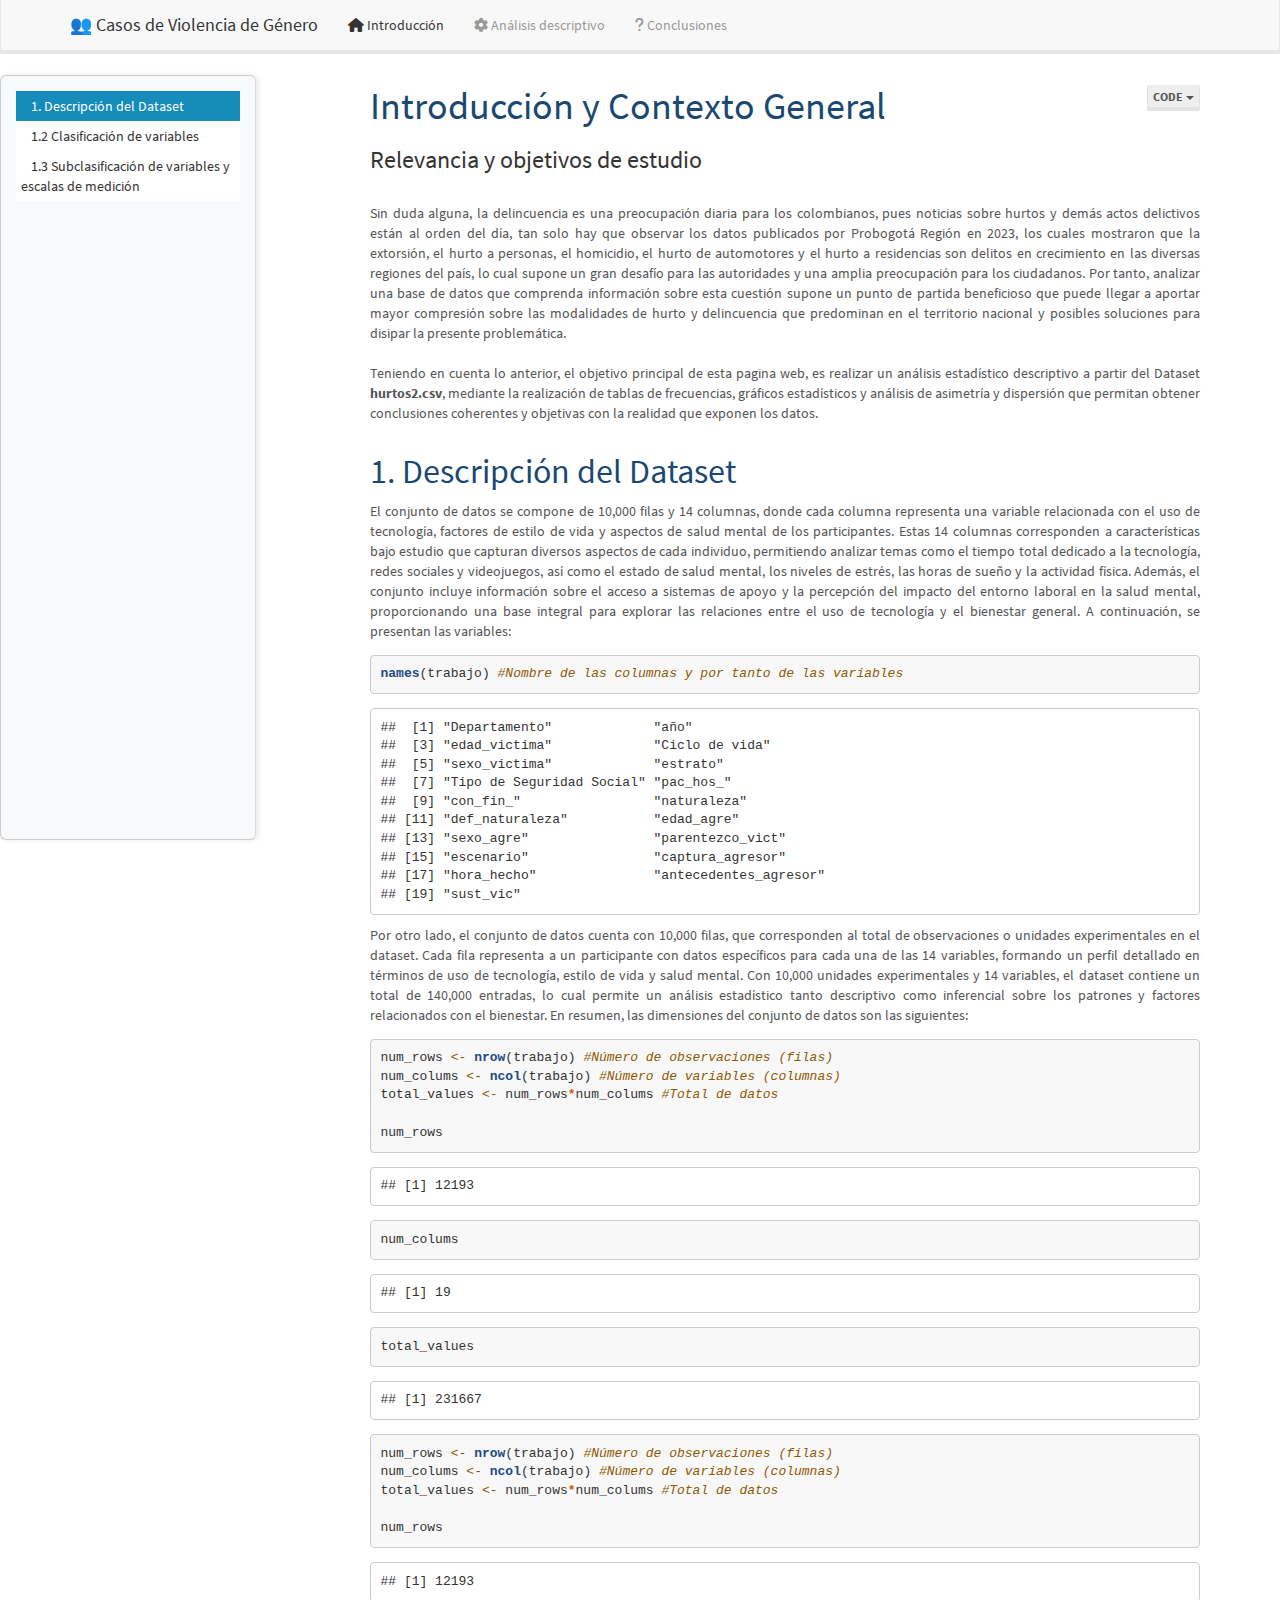
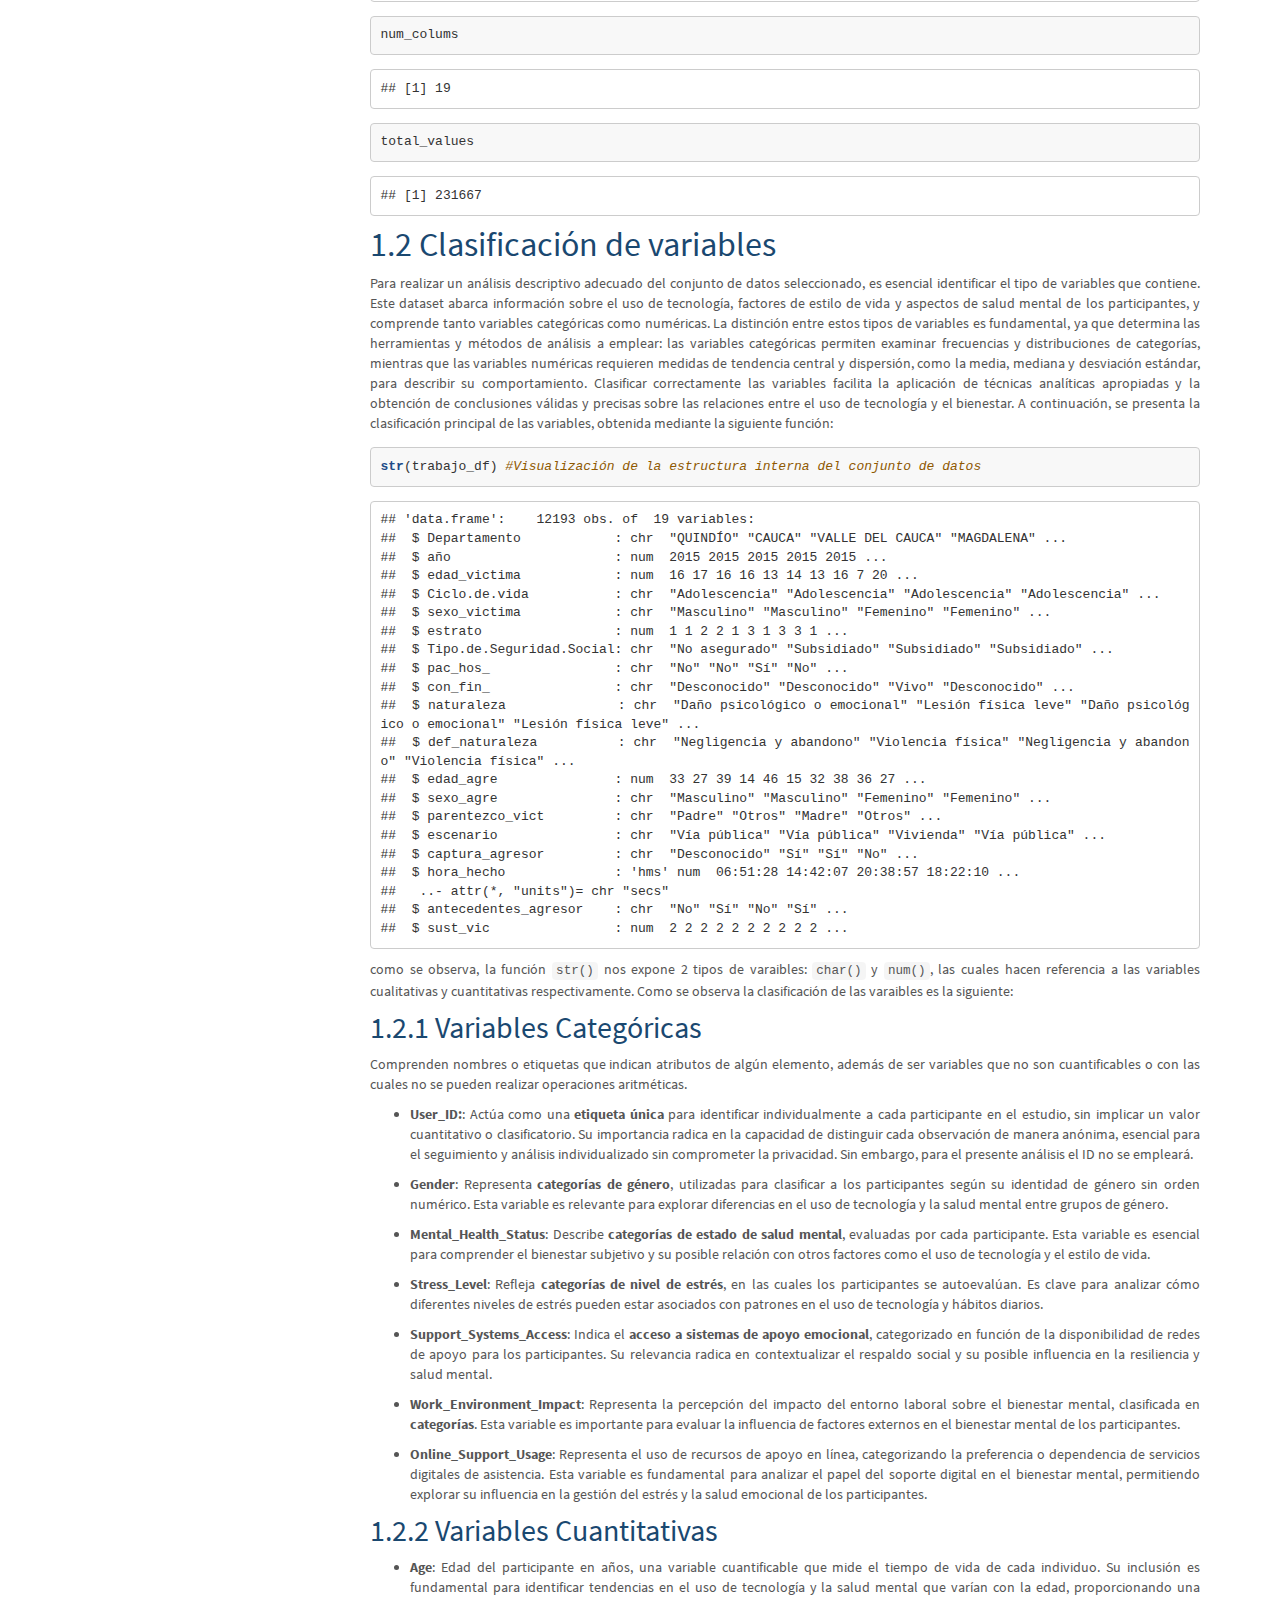
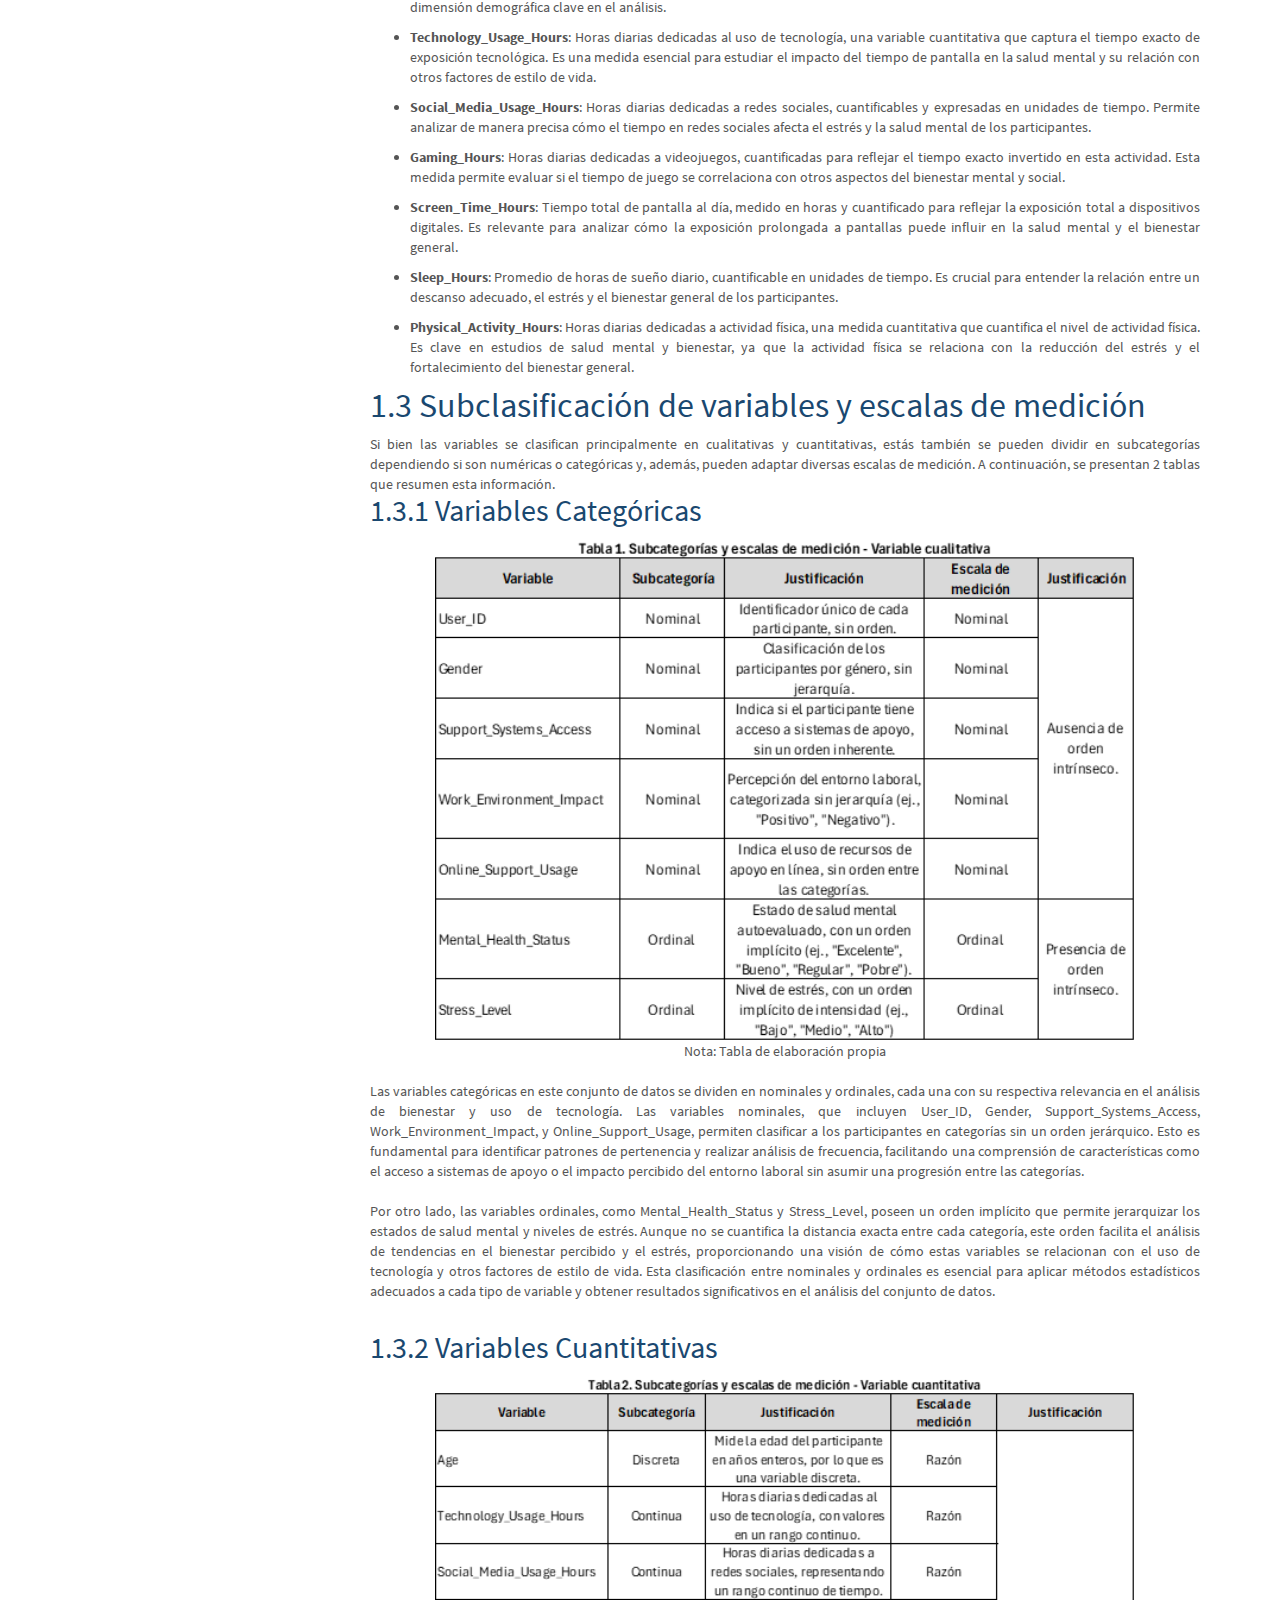
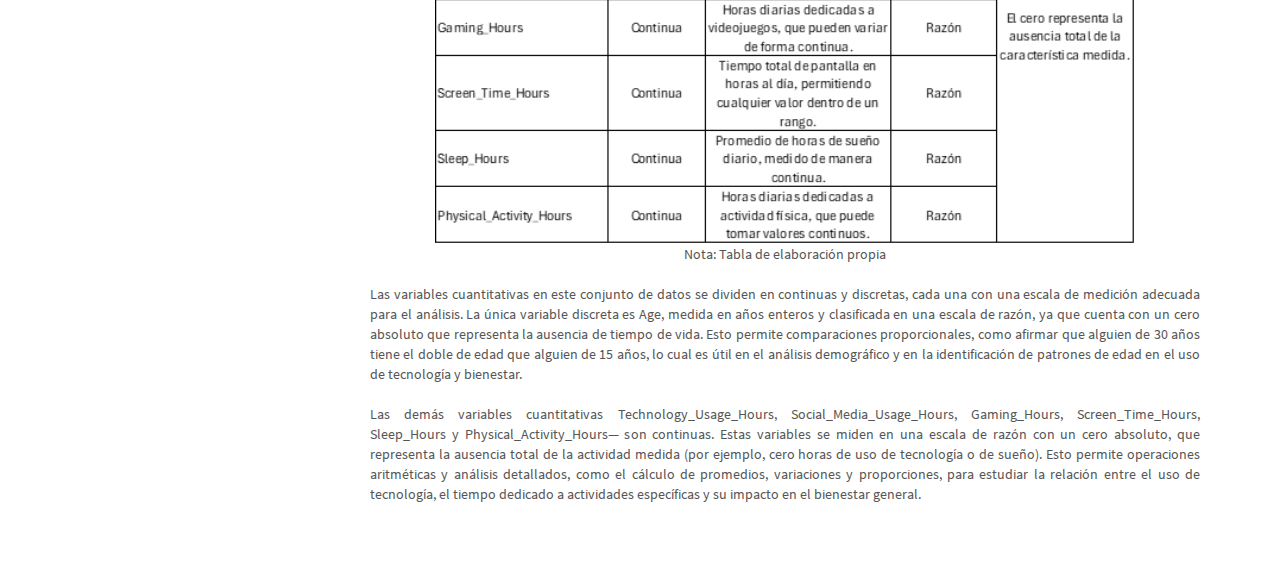
==== index.html @ 6017848c "Agrega el archivo site_libs" ====
<!DOCTYPE html>

<html>

<head>

<meta charset="utf-8" />
<meta name="generator" content="pandoc" />
<meta http-equiv="X-UA-Compatible" content="IE=EDGE" />




<title>Introducción y Contexto General</title>

<script src="site_libs/header-attrs-2.28/header-attrs.js"></script>
<script src="site_libs/jquery-3.6.0/jquery-3.6.0.min.js"></script>
<meta name="viewport" content="width=device-width, initial-scale=1" />
<link href="site_libs/bootstrap-3.3.5/css/lumen.min.css" rel="stylesheet" />
<script src="site_libs/bootstrap-3.3.5/js/bootstrap.min.js"></script>
<script src="site_libs/bootstrap-3.3.5/shim/html5shiv.min.js"></script>
<script src="site_libs/bootstrap-3.3.5/shim/respond.min.js"></script>
<style>h1 {font-size: 34px;}
       h1.title {font-size: 38px;}
       h2 {font-size: 30px;}
       h3 {font-size: 24px;}
       h4 {font-size: 18px;}
       h5 {font-size: 16px;}
       h6 {font-size: 12px;}
       code {color: inherit; background-color: rgba(0, 0, 0, 0.04);}
       pre:not([class]) { background-color: white }</style>
<script src="site_libs/jqueryui-1.13.2/jquery-ui.min.js"></script>
<link href="site_libs/tocify-1.9.1/jquery.tocify.css" rel="stylesheet" />
<script src="site_libs/tocify-1.9.1/jquery.tocify.js"></script>
<script src="site_libs/navigation-1.1/tabsets.js"></script>
<script src="site_libs/navigation-1.1/codefolding.js"></script>
<script src="site_libs/navigation-1.1/sourceembed.js"></script>
<link href="site_libs/font-awesome-6.4.2/css/all.min.css" rel="stylesheet" />
<link href="site_libs/font-awesome-6.4.2/css/v4-shims.min.css" rel="stylesheet" />

<style type="text/css">
  code{white-space: pre-wrap;}
  span.smallcaps{font-variant: small-caps;}
  span.underline{text-decoration: underline;}
  div.column{display: inline-block; vertical-align: top; width: 50%;}
  div.hanging-indent{margin-left: 1.5em; text-indent: -1.5em;}
  ul.task-list{list-style: none;}
    </style>



<style type="text/css">
  code {
    white-space: pre;
  }
  .sourceCode {
    overflow: visible;
  }
</style>
<style type="text/css" data-origin="pandoc">
pre > code.sourceCode { white-space: pre; position: relative; }
pre > code.sourceCode > span { line-height: 1.25; }
pre > code.sourceCode > span:empty { height: 1.2em; }
.sourceCode { overflow: visible; }
code.sourceCode > span { color: inherit; text-decoration: inherit; }
div.sourceCode { margin: 1em 0; }
pre.sourceCode { margin: 0; }
@media screen {
div.sourceCode { overflow: auto; }
}
@media print {
pre > code.sourceCode { white-space: pre-wrap; }
pre > code.sourceCode > span { text-indent: -5em; padding-left: 5em; }
}
pre.numberSource code
  { counter-reset: source-line 0; }
pre.numberSource code > span
  { position: relative; left: -4em; counter-increment: source-line; }
pre.numberSource code > span > a:first-child::before
  { content: counter(source-line);
    position: relative; left: -1em; text-align: right; vertical-align: baseline;
    border: none; display: inline-block;
    -webkit-touch-callout: none; -webkit-user-select: none;
    -khtml-user-select: none; -moz-user-select: none;
    -ms-user-select: none; user-select: none;
    padding: 0 4px; width: 4em;
    color: #aaaaaa;
  }
pre.numberSource { margin-left: 3em; border-left: 1px solid #aaaaaa;  padding-left: 4px; }
div.sourceCode
  {  background-color: #f8f8f8; }
@media screen {
pre > code.sourceCode > span > a:first-child::before { text-decoration: underline; }
}
code span.al { color: #ef2929; } /* Alert */
code span.an { color: #8f5902; font-weight: bold; font-style: italic; } /* Annotation */
code span.at { color: #204a87; } /* Attribute */
code span.bn { color: #0000cf; } /* BaseN */
code span.cf { color: #204a87; font-weight: bold; } /* ControlFlow */
code span.ch { color: #4e9a06; } /* Char */
code span.cn { color: #8f5902; } /* Constant */
code span.co { color: #8f5902; font-style: italic; } /* Comment */
code span.cv { color: #8f5902; font-weight: bold; font-style: italic; } /* CommentVar */
code span.do { color: #8f5902; font-weight: bold; font-style: italic; } /* Documentation */
code span.dt { color: #204a87; } /* DataType */
code span.dv { color: #0000cf; } /* DecVal */
code span.er { color: #a40000; font-weight: bold; } /* Error */
code span.ex { } /* Extension */
code span.fl { color: #0000cf; } /* Float */
code span.fu { color: #204a87; font-weight: bold; } /* Function */
code span.im { } /* Import */
code span.in { color: #8f5902; font-weight: bold; font-style: italic; } /* Information */
code span.kw { color: #204a87; font-weight: bold; } /* Keyword */
code span.op { color: #ce5c00; font-weight: bold; } /* Operator */
code span.ot { color: #8f5902; } /* Other */
code span.pp { color: #8f5902; font-style: italic; } /* Preprocessor */
code span.sc { color: #ce5c00; font-weight: bold; } /* SpecialChar */
code span.ss { color: #4e9a06; } /* SpecialString */
code span.st { color: #4e9a06; } /* String */
code span.va { color: #000000; } /* Variable */
code span.vs { color: #4e9a06; } /* VerbatimString */
code span.wa { color: #8f5902; font-weight: bold; font-style: italic; } /* Warning */

</style>
<script>
// apply pandoc div.sourceCode style to pre.sourceCode instead
(function() {
  var sheets = document.styleSheets;
  for (var i = 0; i < sheets.length; i++) {
    if (sheets[i].ownerNode.dataset["origin"] !== "pandoc") continue;
    try { var rules = sheets[i].cssRules; } catch (e) { continue; }
    var j = 0;
    while (j < rules.length) {
      var rule = rules[j];
      // check if there is a div.sourceCode rule
      if (rule.type !== rule.STYLE_RULE || rule.selectorText !== "div.sourceCode") {
        j++;
        continue;
      }
      var style = rule.style.cssText;
      // check if color or background-color is set
      if (rule.style.color === '' && rule.style.backgroundColor === '') {
        j++;
        continue;
      }
      // replace div.sourceCode by a pre.sourceCode rule
      sheets[i].deleteRule(j);
      sheets[i].insertRule('pre.sourceCode{' + style + '}', j);
    }
  }
})();
</script>


<style type="text/css">
#rmd-source-code {
  display: none;
}
</style>


<link rel="stylesheet" href="styles.css" type="text/css" />



<style type = "text/css">
.main-container {
  max-width: 940px;
  margin-left: auto;
  margin-right: auto;
}
img {
  max-width:100%;
}
.tabbed-pane {
  padding-top: 12px;
}
.html-widget {
  margin-bottom: 20px;
}
button.code-folding-btn:focus {
  outline: none;
}
summary {
  display: list-item;
}
details > summary > p:only-child {
  display: inline;
}
pre code {
  padding: 0;
}
</style>


<style type="text/css">
.dropdown-submenu {
  position: relative;
}
.dropdown-submenu>.dropdown-menu {
  top: 0;
  left: 100%;
  margin-top: -6px;
  margin-left: -1px;
  border-radius: 0 6px 6px 6px;
}
.dropdown-submenu:hover>.dropdown-menu {
  display: block;
}
.dropdown-submenu>a:after {
  display: block;
  content: " ";
  float: right;
  width: 0;
  height: 0;
  border-color: transparent;
  border-style: solid;
  border-width: 5px 0 5px 5px;
  border-left-color: #cccccc;
  margin-top: 5px;
  margin-right: -10px;
}
.dropdown-submenu:hover>a:after {
  border-left-color: #adb5bd;
}
.dropdown-submenu.pull-left {
  float: none;
}
.dropdown-submenu.pull-left>.dropdown-menu {
  left: -100%;
  margin-left: 10px;
  border-radius: 6px 0 6px 6px;
}
</style>

<script type="text/javascript">
// manage active state of menu based on current page
$(document).ready(function () {
  // active menu anchor
  href = window.location.pathname
  href = href.substr(href.lastIndexOf('/') + 1)
  if (href === "")
    href = "index.html";
  var menuAnchor = $('a[href="' + href + '"]');

  // mark the anchor link active (and if it's in a dropdown, also mark that active)
  var dropdown = menuAnchor.closest('li.dropdown');
  if (window.bootstrap) { // Bootstrap 4+
    menuAnchor.addClass('active');
    dropdown.find('> .dropdown-toggle').addClass('active');
  } else { // Bootstrap 3
    menuAnchor.parent().addClass('active');
    dropdown.addClass('active');
  }

  // Navbar adjustments
  var navHeight = $(".navbar").first().height() + 15;
  var style = document.createElement('style');
  var pt = "padding-top: " + navHeight + "px; ";
  var mt = "margin-top: -" + navHeight + "px; ";
  var css = "";
  // offset scroll position for anchor links (for fixed navbar)
  for (var i = 1; i <= 6; i++) {
    css += ".section h" + i + "{ " + pt + mt + "}\n";
  }
  style.innerHTML = "body {" + pt + "padding-bottom: 40px; }\n" + css;
  document.head.appendChild(style);
});
</script>

<!-- tabsets -->

<style type="text/css">
.tabset-dropdown > .nav-tabs {
  display: inline-table;
  max-height: 500px;
  min-height: 44px;
  overflow-y: auto;
  border: 1px solid #ddd;
  border-radius: 4px;
}

.tabset-dropdown > .nav-tabs > li.active:before, .tabset-dropdown > .nav-tabs.nav-tabs-open:before {
  content: "\e259";
  font-family: 'Glyphicons Halflings';
  display: inline-block;
  padding: 10px;
  border-right: 1px solid #ddd;
}

.tabset-dropdown > .nav-tabs.nav-tabs-open > li.active:before {
  content: "\e258";
  font-family: 'Glyphicons Halflings';
  border: none;
}

.tabset-dropdown > .nav-tabs > li.active {
  display: block;
}

.tabset-dropdown > .nav-tabs > li > a,
.tabset-dropdown > .nav-tabs > li > a:focus,
.tabset-dropdown > .nav-tabs > li > a:hover {
  border: none;
  display: inline-block;
  border-radius: 4px;
  background-color: transparent;
}

.tabset-dropdown > .nav-tabs.nav-tabs-open > li {
  display: block;
  float: none;
}

.tabset-dropdown > .nav-tabs > li {
  display: none;
}
</style>

<!-- code folding -->
<style type="text/css">
.code-folding-btn { margin-bottom: 4px; }
</style>



<style type="text/css">

#TOC {
  margin: 25px 0px 20px 0px;
}
@media (max-width: 768px) {
#TOC {
  position: relative;
  width: 100%;
}
}

@media print {
.toc-content {
  /* see https://github.com/w3c/csswg-drafts/issues/4434 */
  float: right;
}
}

.toc-content {
  padding-left: 30px;
  padding-right: 40px;
}

div.main-container {
  max-width: 1200px;
}

div.tocify {
  width: 20%;
  max-width: 260px;
  max-height: 85%;
}

@media (min-width: 768px) and (max-width: 991px) {
  div.tocify {
    width: 25%;
  }
}

@media (max-width: 767px) {
  div.tocify {
    width: 100%;
    max-width: none;
  }
}

.tocify ul, .tocify li {
  line-height: 20px;
}

.tocify-subheader .tocify-item {
  font-size: 0.90em;
}

.tocify .list-group-item {
  border-radius: 0px;
}


</style>



</head>

<body>


<div class="container-fluid main-container">


<!-- setup 3col/9col grid for toc_float and main content  -->
<div class="row">
<div class="col-xs-12 col-sm-4 col-md-3">
<div id="TOC" class="tocify">
</div>
</div>

<div class="toc-content col-xs-12 col-sm-8 col-md-9">




<div class="navbar navbar-default  navbar-fixed-top" role="navigation">
  <div class="container">
    <div class="navbar-header">
      <button type="button" class="navbar-toggle collapsed" data-toggle="collapse" data-bs-toggle="collapse" data-target="#navbar" data-bs-target="#navbar">
        <span class="icon-bar"></span>
        <span class="icon-bar"></span>
        <span class="icon-bar"></span>
      </button>
      <a class="navbar-brand" href="index.html">👥 Casos de Violencia de Género</a>
    </div>
    <div id="navbar" class="navbar-collapse collapse">
      <ul class="nav navbar-nav">
        <li>
  <a href="index.html">
    <span class="fa fa-home"></span>
     
    Introducción
  </a>
</li>
<li>
  <a href="about.html">
    <span class="fa fa-gear"></span>
     
    Análisis descriptivo
  </a>
</li>
<li>
  <a href="conclusiones.html">
    <span class="fa fa-question"></span>
     
    Conclusiones
  </a>
</li>
      </ul>
      <ul class="nav navbar-nav navbar-right">
        
      </ul>
    </div><!--/.nav-collapse -->
  </div><!--/.container -->
</div><!--/.navbar -->

<div id="header">

<div class="btn-group pull-right float-right">
<button type="button" class="btn btn-default btn-xs btn-secondary btn-sm dropdown-toggle" data-toggle="dropdown" data-bs-toggle="dropdown" aria-haspopup="true" aria-expanded="false"><span>Code</span> <span class="caret"></span></button>
<ul class="dropdown-menu dropdown-menu-right" style="min-width: 50px;">
<li><a id="rmd-download-source" href="#">Download Rmd</a></li>
</ul>
</div>



<h1 class="title toc-ignore">Introducción y Contexto General</h1>
<h3 class="subtitle">Relevancia y objetivos de estudio</h3>

</div>


<br>
<div style="text-align: justify">
Sin duda alguna, la delincuencia es una preocupación diaria para los
colombianos, pues noticias sobre hurtos y demás actos delictivos están
al orden del día, tan solo hay que observar los datos publicados por
Probogotá Región en 2023, los cuales mostraron que la extorsión, el
hurto a personas, el homicidio, el hurto de automotores y el hurto a
residencias son delitos en crecimiento en las diversas regiones del
país, lo cual supone un gran desafío para las autoridades y una amplia
preocupación para los ciudadanos. Por tanto, analizar una base de datos
que comprenda información sobre esta cuestión supone un punto de partida
beneficioso que puede llegar a aportar mayor compresión sobre las
modalidades de hurto y delincuencia que predominan en el territorio
nacional y posibles soluciones para disipar la presente problemática.
<div/>
<br>
<div style="text-align: justify">
Teniendo en cuenta lo anterior, el objetivo principal de esta pagina
web, es realizar un análisis estadístico descriptivo a partir del
Dataset <strong>hurtos2.csv</strong>, mediante la realización de tablas
de frecuencias, gráficos estadísticos y análisis de asimetría y
dispersión que permitan obtener conclusiones coherentes y objetivas con
la realidad que exponen los datos.
<div/>
<p><br></p>
<style type="text/css">
.column {display:flex;}
h1{color:rgb(26, 72, 112)}
h2{color:rgb(26, 72, 112)}
</style>
<div id="descripción-del-dataset" class="section level1">
<h1>1. Descripción del Dataset</h1>
<p>El conjunto de datos se compone de 10,000 filas y 14 columnas, donde
cada columna representa una variable relacionada con el uso de
tecnología, factores de estilo de vida y aspectos de salud mental de los
participantes. Estas 14 columnas corresponden a características bajo
estudio que capturan diversos aspectos de cada individuo, permitiendo
analizar temas como el tiempo total dedicado a la tecnología, redes
sociales y videojuegos, así como el estado de salud mental, los niveles
de estrés, las horas de sueño y la actividad física. Además, el conjunto
incluye información sobre el acceso a sistemas de apoyo y la percepción
del impacto del entorno laboral en la salud mental, proporcionando una
base integral para explorar las relaciones entre el uso de tecnología y
el bienestar general. A continuación, se presentan las variables:</p>
<div class="sourceCode" id="cb1"><pre class="sourceCode r"><code class="sourceCode r"><span id="cb1-1"><a href="#cb1-1" tabindex="-1"></a><span class="fu">names</span>(trabajo) <span class="co">#Nombre de las columnas y por tanto de las variables</span></span></code></pre></div>
<pre><code>##  [1] &quot;Departamento&quot;             &quot;año&quot;                     
##  [3] &quot;edad_victima&quot;             &quot;Ciclo de vida&quot;           
##  [5] &quot;sexo_victima&quot;             &quot;estrato&quot;                 
##  [7] &quot;Tipo de Seguridad Social&quot; &quot;pac_hos_&quot;                
##  [9] &quot;con_fin_&quot;                 &quot;naturaleza&quot;              
## [11] &quot;def_naturaleza&quot;           &quot;edad_agre&quot;               
## [13] &quot;sexo_agre&quot;                &quot;parentezco_vict&quot;         
## [15] &quot;escenario&quot;                &quot;captura_agresor&quot;         
## [17] &quot;hora_hecho&quot;               &quot;antecedentes_agresor&quot;    
## [19] &quot;sust_vic&quot;</code></pre>
<p>Por otro lado, el conjunto de datos cuenta con 10,000 filas, que
corresponden al total de observaciones o unidades experimentales en el
dataset. Cada fila representa a un participante con datos específicos
para cada una de las 14 variables, formando un perfil detallado en
términos de uso de tecnología, estilo de vida y salud mental. Con 10,000
unidades experimentales y 14 variables, el dataset contiene un total de
140,000 entradas, lo cual permite un análisis estadístico tanto
descriptivo como inferencial sobre los patrones y factores relacionados
con el bienestar. En resumen, las dimensiones del conjunto de datos son
las siguientes:</p>
<div class="sourceCode" id="cb3"><pre class="sourceCode r"><code class="sourceCode r"><span id="cb3-1"><a href="#cb3-1" tabindex="-1"></a>num_rows <span class="ot">&lt;-</span> <span class="fu">nrow</span>(trabajo) <span class="co">#Número de observaciones (filas)</span></span>
<span id="cb3-2"><a href="#cb3-2" tabindex="-1"></a>num_colums <span class="ot">&lt;-</span> <span class="fu">ncol</span>(trabajo) <span class="co">#Número de variables (columnas)</span></span>
<span id="cb3-3"><a href="#cb3-3" tabindex="-1"></a>total_values <span class="ot">&lt;-</span> num_rows<span class="sc">*</span>num_colums <span class="co">#Total de datos </span></span>
<span id="cb3-4"><a href="#cb3-4" tabindex="-1"></a></span>
<span id="cb3-5"><a href="#cb3-5" tabindex="-1"></a>num_rows</span></code></pre></div>
<pre><code>## [1] 12193</code></pre>
<div class="sourceCode" id="cb5"><pre class="sourceCode r"><code class="sourceCode r"><span id="cb5-1"><a href="#cb5-1" tabindex="-1"></a>num_colums</span></code></pre></div>
<pre><code>## [1] 19</code></pre>
<div class="sourceCode" id="cb7"><pre class="sourceCode r"><code class="sourceCode r"><span id="cb7-1"><a href="#cb7-1" tabindex="-1"></a>total_values</span></code></pre></div>
<pre><code>## [1] 231667</code></pre>
<div class="sourceCode" id="cb9"><pre class="sourceCode r"><code class="sourceCode r"><span id="cb9-1"><a href="#cb9-1" tabindex="-1"></a>num_rows <span class="ot">&lt;-</span> <span class="fu">nrow</span>(trabajo) <span class="co">#Número de observaciones (filas)</span></span>
<span id="cb9-2"><a href="#cb9-2" tabindex="-1"></a>num_colums <span class="ot">&lt;-</span> <span class="fu">ncol</span>(trabajo) <span class="co">#Número de variables (columnas)</span></span>
<span id="cb9-3"><a href="#cb9-3" tabindex="-1"></a>total_values <span class="ot">&lt;-</span> num_rows<span class="sc">*</span>num_colums <span class="co">#Total de datos </span></span>
<span id="cb9-4"><a href="#cb9-4" tabindex="-1"></a></span>
<span id="cb9-5"><a href="#cb9-5" tabindex="-1"></a>num_rows</span></code></pre></div>
<pre><code>## [1] 12193</code></pre>
<div class="sourceCode" id="cb11"><pre class="sourceCode r"><code class="sourceCode r"><span id="cb11-1"><a href="#cb11-1" tabindex="-1"></a>num_colums</span></code></pre></div>
<pre><code>## [1] 19</code></pre>
<div class="sourceCode" id="cb13"><pre class="sourceCode r"><code class="sourceCode r"><span id="cb13-1"><a href="#cb13-1" tabindex="-1"></a>total_values</span></code></pre></div>
<pre><code>## [1] 231667</code></pre>
</div>
<div id="clasificación-de-variables" class="section level1">
<h1>1.2 Clasificación de variables</h1>
<p>Para realizar un análisis descriptivo adecuado del conjunto de datos
seleccionado, es esencial identificar el tipo de variables que contiene.
Este dataset abarca información sobre el uso de tecnología, factores de
estilo de vida y aspectos de salud mental de los participantes, y
comprende tanto variables categóricas como numéricas. La distinción
entre estos tipos de variables es fundamental, ya que determina las
herramientas y métodos de análisis a emplear: las variables categóricas
permiten examinar frecuencias y distribuciones de categorías, mientras
que las variables numéricas requieren medidas de tendencia central y
dispersión, como la media, mediana y desviación estándar, para describir
su comportamiento. Clasificar correctamente las variables facilita la
aplicación de técnicas analíticas apropiadas y la obtención de
conclusiones válidas y precisas sobre las relaciones entre el uso de
tecnología y el bienestar. A continuación, se presenta la clasificación
principal de las variables, obtenida mediante la siguiente función:</p>
<div class="sourceCode" id="cb15"><pre class="sourceCode r"><code class="sourceCode r"><span id="cb15-1"><a href="#cb15-1" tabindex="-1"></a><span class="fu">str</span>(trabajo_df) <span class="co">#Visualización de la estructura interna del conjunto de datos</span></span></code></pre></div>
<pre><code>## &#39;data.frame&#39;:    12193 obs. of  19 variables:
##  $ Departamento            : chr  &quot;QUINDÍO&quot; &quot;CAUCA&quot; &quot;VALLE DEL CAUCA&quot; &quot;MAGDALENA&quot; ...
##  $ año                     : num  2015 2015 2015 2015 2015 ...
##  $ edad_victima            : num  16 17 16 16 13 14 13 16 7 20 ...
##  $ Ciclo.de.vida           : chr  &quot;Adolescencia&quot; &quot;Adolescencia&quot; &quot;Adolescencia&quot; &quot;Adolescencia&quot; ...
##  $ sexo_victima            : chr  &quot;Masculino&quot; &quot;Masculino&quot; &quot;Femenino&quot; &quot;Femenino&quot; ...
##  $ estrato                 : num  1 1 2 2 1 3 1 3 3 1 ...
##  $ Tipo.de.Seguridad.Social: chr  &quot;No asegurado&quot; &quot;Subsidiado&quot; &quot;Subsidiado&quot; &quot;Subsidiado&quot; ...
##  $ pac_hos_                : chr  &quot;No&quot; &quot;No&quot; &quot;Sí&quot; &quot;No&quot; ...
##  $ con_fin_                : chr  &quot;Desconocido&quot; &quot;Desconocido&quot; &quot;Vivo&quot; &quot;Desconocido&quot; ...
##  $ naturaleza              : chr  &quot;Daño psicológico o emocional&quot; &quot;Lesión física leve&quot; &quot;Daño psicológico o emocional&quot; &quot;Lesión física leve&quot; ...
##  $ def_naturaleza          : chr  &quot;Negligencia y abandono&quot; &quot;Violencia física&quot; &quot;Negligencia y abandono&quot; &quot;Violencia física&quot; ...
##  $ edad_agre               : num  33 27 39 14 46 15 32 38 36 27 ...
##  $ sexo_agre               : chr  &quot;Masculino&quot; &quot;Masculino&quot; &quot;Femenino&quot; &quot;Femenino&quot; ...
##  $ parentezco_vict         : chr  &quot;Padre&quot; &quot;Otros&quot; &quot;Madre&quot; &quot;Otros&quot; ...
##  $ escenario               : chr  &quot;Vía pública&quot; &quot;Vía pública&quot; &quot;Vivienda&quot; &quot;Vía pública&quot; ...
##  $ captura_agresor         : chr  &quot;Desconocido&quot; &quot;Sí&quot; &quot;Sí&quot; &quot;No&quot; ...
##  $ hora_hecho              : &#39;hms&#39; num  06:51:28 14:42:07 20:38:57 18:22:10 ...
##   ..- attr(*, &quot;units&quot;)= chr &quot;secs&quot;
##  $ antecedentes_agresor    : chr  &quot;No&quot; &quot;Sí&quot; &quot;No&quot; &quot;Sí&quot; ...
##  $ sust_vic                : num  2 2 2 2 2 2 2 2 2 2 ...</code></pre>
<p>como se observa, la función <code>str()</code> nos expone 2 tipos de
varaibles: <code>char()</code> y <code>num()</code>, las cuales hacen
referencia a las variables cualitativas y cuantitativas respectivamente.
Como se observa la clasificación de las varaibles es la siguiente:</p>
<div id="variables-categóricas" class="section level2">
<h2>1.2.1 Variables Categóricas</h2>
<p>Comprenden nombres o etiquetas que indican atributos de algún
elemento, además de ser variables que no son cuantificables o con las
cuales no se pueden realizar operaciones aritméticas.</p>
<ul>
<li><p><strong>User_ID:</strong>: Actúa como una <strong>etiqueta
única</strong> para identificar individualmente a cada participante en
el estudio, sin implicar un valor cuantitativo o clasificatorio. Su
importancia radica en la capacidad de distinguir cada observación de
manera anónima, esencial para el seguimiento y análisis individualizado
sin comprometer la privacidad. Sin embargo, para el presente análisis el
ID no se empleará.</p></li>
<li><p><strong>Gender</strong>: Representa <strong>categorías de
género</strong>, utilizadas para clasificar a los participantes según su
identidad de género sin orden numérico. Esta variable es relevante para
explorar diferencias en el uso de tecnología y la salud mental entre
grupos de género.</p></li>
<li><p><strong>Mental_Health_Status</strong>: Describe
<strong>categorías de estado de salud mental</strong>, evaluadas por
cada participante. Esta variable es esencial para comprender el
bienestar subjetivo y su posible relación con otros factores como el uso
de tecnología y el estilo de vida.</p></li>
<li><p><strong>Stress_Level</strong>: Refleja <strong>categorías de
nivel de estrés</strong>, en las cuales los participantes se
autoevalúan. Es clave para analizar cómo diferentes niveles de estrés
pueden estar asociados con patrones en el uso de tecnología y hábitos
diarios.</p></li>
<li><p><strong>Support_Systems_Access</strong>: Indica el <strong>acceso
a sistemas de apoyo emocional</strong>, categorizado en función de la
disponibilidad de redes de apoyo para los participantes. Su relevancia
radica en contextualizar el respaldo social y su posible influencia en
la resiliencia y salud mental.</p></li>
<li><p><strong>Work_Environment_Impact</strong>: Representa la
percepción del impacto del entorno laboral sobre el bienestar mental,
clasificada en <strong>categorías</strong>. Esta variable es importante
para evaluar la influencia de factores externos en el bienestar mental
de los participantes.</p></li>
<li><p><strong>Online_Support_Usage</strong>: Representa el uso de
recursos de apoyo en línea, categorizando la preferencia o dependencia
de servicios digitales de asistencia. Esta variable es fundamental para
analizar el papel del soporte digital en el bienestar mental,
permitiendo explorar su influencia en la gestión del estrés y la salud
emocional de los participantes.</p></li>
</ul>
</div>
<div id="variables-cuantitativas" class="section level2">
<h2>1.2.2 Variables Cuantitativas</h2>
<ul>
<li><p><strong>Age</strong>: Edad del participante en años, una variable
cuantificable que mide el tiempo de vida de cada individuo. Su inclusión
es fundamental para identificar tendencias en el uso de tecnología y la
salud mental que varían con la edad, proporcionando una dimensión
demográfica clave en el análisis.</p></li>
<li><p><strong>Technology_Usage_Hours</strong>: Horas diarias dedicadas
al uso de tecnología, una variable cuantitativa que captura el tiempo
exacto de exposición tecnológica. Es una medida esencial para estudiar
el impacto del tiempo de pantalla en la salud mental y su relación con
otros factores de estilo de vida.</p></li>
<li><p><strong>Social_Media_Usage_Hours</strong>: Horas diarias
dedicadas a redes sociales, cuantificables y expresadas en unidades de
tiempo. Permite analizar de manera precisa cómo el tiempo en redes
sociales afecta el estrés y la salud mental de los
participantes.</p></li>
<li><p><strong>Gaming_Hours</strong>: Horas diarias dedicadas a
videojuegos, cuantificadas para reflejar el tiempo exacto invertido en
esta actividad. Esta medida permite evaluar si el tiempo de juego se
correlaciona con otros aspectos del bienestar mental y social.</p></li>
<li><p><strong>Screen_Time_Hours</strong>: Tiempo total de pantalla al
día, medido en horas y cuantificado para reflejar la exposición total a
dispositivos digitales. Es relevante para analizar cómo la exposición
prolongada a pantallas puede influir en la salud mental y el bienestar
general.</p></li>
<li><p><strong>Sleep_Hours</strong>: Promedio de horas de sueño diario,
cuantificable en unidades de tiempo. Es crucial para entender la
relación entre un descanso adecuado, el estrés y el bienestar general de
los participantes.</p></li>
<li><p><strong>Physical_Activity_Hours</strong>: Horas diarias dedicadas
a actividad física, una medida cuantitativa que cuantifica el nivel de
actividad física. Es clave en estudios de salud mental y bienestar, ya
que la actividad física se relaciona con la reducción del estrés y el
fortalecimiento del bienestar general.</p></li>
</ul>
</div>
</div>
<div id="subclasificación-de-variables-y-escalas-de-medición"
class="section level1">
<h1>1.3 Subclasificación de variables y escalas de medición</h1>
<div style="text-align: justify">
Si bien las variables se clasifican principalmente en cualitativas y
cuantitativas, estás también se pueden dividir en subcategorías
dependiendo si son numéricas o categóricas y, además, pueden adaptar
diversas escalas de medición. A continuación, se presentan 2 tablas que
resumen esta información.
<div/>

<div id="variables-categóricas-1" class="section level2">
<h2>1.3.1 Variables Categóricas</h2>
<center>
<div class="float">
<img src="tabla%203.png" width="700"
alt="Nota: Tabla de elaboración propia" />
<div class="figcaption">Nota: Tabla de elaboración propia</div>
</div>
</center>
<br>
<div style="text-align: justify">
Las variables categóricas en este conjunto de datos se dividen en
nominales y ordinales, cada una con su respectiva relevancia en el
análisis de bienestar y uso de tecnología. Las variables nominales, que
incluyen User_ID, Gender, Support_Systems_Access,
Work_Environment_Impact, y Online_Support_Usage, permiten clasificar a
los participantes en categorías sin un orden jerárquico. Esto es
fundamental para identificar patrones de pertenencia y realizar análisis
de frecuencia, facilitando una comprensión de características como el
acceso a sistemas de apoyo o el impacto percibido del entorno laboral
sin asumir una progresión entre las categorías.
<div/>
<br> Por otro lado, las variables ordinales, como Mental_Health_Status y
Stress_Level, poseen un orden implícito que permite jerarquizar los
estados de salud mental y niveles de estrés. Aunque no se cuantifica la
distancia exacta entre cada categoría, este orden facilita el análisis
de tendencias en el bienestar percibido y el estrés, proporcionando una
visión de cómo estas variables se relacionan con el uso de tecnología y
otros factores de estilo de vida. Esta clasificación entre nominales y
ordinales es esencial para aplicar métodos estadísticos adecuados a cada
tipo de variable y obtener resultados significativos en el análisis del
conjunto de datos.
<div/>
<p><br></p>
</div>
<div id="variables-cuantitativas-1" class="section level2">
<h2>1.3.2 Variables Cuantitativas</h2>
<center>
<div class="float">
<img src="tabla%204.png" width="700"
alt="Nota: Tabla de elaboración propia" />
<div class="figcaption">Nota: Tabla de elaboración propia</div>
</div>
</center>
<br>
<div style="text-align: justify">
Las variables cuantitativas en este conjunto de datos se dividen en
continuas y discretas, cada una con una escala de medición adecuada para
el análisis. La única variable discreta es Age, medida en años enteros y
clasificada en una escala de razón, ya que cuenta con un cero absoluto
que representa la ausencia de tiempo de vida. Esto permite comparaciones
proporcionales, como afirmar que alguien de 30 años tiene el doble de
edad que alguien de 15 años, lo cual es útil en el análisis demográfico
y en la identificación de patrones de edad en el uso de tecnología y
bienestar.
<div/>
<br> Las demás variables cuantitativas Technology_Usage_Hours,
Social_Media_Usage_Hours, Gaming_Hours, Screen_Time_Hours, Sleep_Hours y
Physical_Activity_Hours— son continuas. Estas variables se miden en una
escala de razón con un cero absoluto, que representa la ausencia total
de la actividad medida (por ejemplo, cero horas de uso de tecnología o
de sueño). Esto permite operaciones aritméticas y análisis detallados,
como el cálculo de promedios, variaciones y proporciones, para estudiar
la relación entre el uso de tecnología, el tiempo dedicado a actividades
específicas y su impacto en el bienestar general.
<div/>
<p><br></p>
</div>
</div>

<div id="rmd-source-code">[base64]</div>


</div>
</div>

</div>

<script>

// add bootstrap table styles to pandoc tables
function bootstrapStylePandocTables() {
  $('tr.odd').parent('tbody').parent('table').addClass('table table-condensed');
}
$(document).ready(function () {
  bootstrapStylePandocTables();
});


</script>

<!-- tabsets -->

<script>
$(document).ready(function () {
  window.buildTabsets("TOC");
});

$(document).ready(function () {
  $('.tabset-dropdown > .nav-tabs > li').click(function () {
    $(this).parent().toggleClass('nav-tabs-open');
  });
});
</script>

<!-- code folding -->
<script>
$(document).ready(function () {
  window.initializeSourceEmbed("index.Rmd");
});
</script>

<script>
$(document).ready(function ()  {

    // temporarily add toc-ignore selector to headers for the consistency with Pandoc
    $('.unlisted.unnumbered').addClass('toc-ignore')

    // move toc-ignore selectors from section div to header
    $('div.section.toc-ignore')
        .removeClass('toc-ignore')
        .children('h1,h2,h3,h4,h5').addClass('toc-ignore');

    // establish options
    var options = {
      selectors: "h1,h2,h3",
      theme: "bootstrap3",
      context: '.toc-content',
      hashGenerator: function (text) {
        return text.replace(/[.\\/?&!#<>]/g, '').replace(/\s/g, '_');
      },
      ignoreSelector: ".toc-ignore",
      scrollTo: 0
    };
    options.showAndHide = true;
    options.smoothScroll = true;

    // tocify
    var toc = $("#TOC").tocify(options).data("toc-tocify");
});
</script>

<!-- dynamically load mathjax for compatibility with self-contained -->
<script>
  (function () {
    var script = document.createElement("script");
    script.type = "text/javascript";
    script.src  = "https://mathjax.rstudio.com/latest/MathJax.js?config=TeX-AMS-MML_HTMLorMML";
    document.getElementsByTagName("head")[0].appendChild(script);
  })();
</script>

</body>
</html>
---- site_libs/bootstrap-3.3.5/css/lumen.min.css ----
@font-face {
  font-family: 'Source Sans Pro';
  font-style: normal;
  font-weight: 300;
  src: url(fonts/SourceSansProLight.ttf) format('truetype');
}
@font-face {
  font-family: 'Source Sans Pro';
  font-style: normal;
  font-weight: 400;
  src: url(fonts/SourceSansPro.ttf) format('truetype');
}
@font-face {
  font-family: 'Source Sans Pro';
  font-style: normal;
  font-weight: 700;
  src: url(fonts/SourceSansProBold.ttf) format('truetype');
}

@font-face {
  font-family: 'Source Sans Pro';
  font-style: italic;
  font-weight: 400;
  src: url(fonts/SourceSansProItalic.ttf) format('truetype');
}

/*
 * bootswatch v3.3.6
 * Homepage: http://bootswatch.com
 * Copyright 2012-2015 Thomas Park
 * Licensed under MIT
 * Based on Bootstrap
*//*!
 * Bootstrap v3.3.6 (http://getbootstrap.com)
 * Copyright 2011-2015 Twitter, Inc.
 * Licensed under MIT (https://github.com/twbs/bootstrap/blob/master/LICENSE)
 *//*! normalize.css v3.0.3 | MIT License | github.com/necolas/normalize.css */html{font-family:sans-serif;-ms-text-size-adjust:100%;-webkit-text-size-adjust:100%}body{margin:0}article,aside,details,figcaption,figure,footer,header,hgroup,main,menu,nav,section,summary{display:block}audio,canvas,progress,video{display:inline-block;vertical-align:baseline}audio:not([controls]){display:none;height:0}[hidden],template{display:none}a{background-color:transparent}a:active,a:hover{outline:0}abbr[title]{border-bottom:1px dotted}b,strong{font-weight:bold}dfn{font-style:italic}h1{font-size:2em;margin:0.67em 0}mark{background:#ff0;color:#000}small{font-size:80%}sub,sup{font-size:75%;line-height:0;position:relative;vertical-align:baseline}sup{top:-0.5em}sub{bottom:-0.25em}img{border:0}svg:not(:root){overflow:hidden}figure{margin:1em 40px}hr{-webkit-box-sizing:content-box;-moz-box-sizing:content-box;box-sizing:content-box;height:0}pre{overflow:auto}code,kbd,pre,samp{font-family:monospace, monospace;font-size:1em}button,input,optgroup,select,textarea{color:inherit;font:inherit;margin:0}button{overflow:visible}button,select{text-transform:none}button,html input[type="button"],input[type="reset"],input[type="submit"]{-webkit-appearance:button;cursor:pointer}button[disabled],html input[disabled]{cursor:default}button::-moz-focus-inner,input::-moz-focus-inner{border:0;padding:0}input{line-height:normal}input[type="checkbox"],input[type="radio"]{-webkit-box-sizing:border-box;-moz-box-sizing:border-box;box-sizing:border-box;padding:0}input[type="number"]::-webkit-inner-spin-button,input[type="number"]::-webkit-outer-spin-button{height:auto}input[type="search"]{-webkit-appearance:textfield;-webkit-box-sizing:content-box;-moz-box-sizing:content-box;box-sizing:content-box}input[type="search"]::-webkit-search-cancel-button,input[type="search"]::-webkit-search-decoration{-webkit-appearance:none}fieldset{border:1px solid #c0c0c0;margin:0 2px;padding:0.35em 0.625em 0.75em}legend{border:0;padding:0}textarea{overflow:auto}optgroup{font-weight:bold}table{border-collapse:collapse;border-spacing:0}td,th{padding:0}/*! Source: https://github.com/h5bp/html5-boilerplate/blob/master/src/css/main.css */@media print{*,*:before,*:after{background:transparent !important;color:#000 !important;-webkit-box-shadow:none !important;box-shadow:none !important;text-shadow:none !important}a,a:visited{text-decoration:underline}a[href]:after{content:" (" attr(href) ")"}abbr[title]:after{content:" (" attr(title) ")"}a[href^="#"]:after,a[href^="javascript:"]:after{content:""}pre,blockquote{border:1px solid #999;page-break-inside:avoid}thead{display:table-header-group}tr,img{page-break-inside:avoid}img{max-width:100% !important}p,h2,h3{orphans:3;widows:3}h2,h3{page-break-after:avoid}.navbar{display:none}.btn>.caret,.dropup>.btn>.caret{border-top-color:#000 !important}.label{border:1px solid #000}.table{border-collapse:collapse !important}.table td,.table th{background-color:#fff !important}.table-bordered th,.table-bordered td{border:1px solid #ddd !important}}@font-face{font-family:'Glyphicons Halflings';src:url('../fonts/glyphicons-halflings-regular.eot');src:url('../fonts/glyphicons-halflings-regular.eot?#iefix') format('embedded-opentype'),url('../fonts/glyphicons-halflings-regular.woff') format('woff'),url('../fonts/glyphicons-halflings-regular.ttf') format('truetype'),url('../fonts/glyphicons-halflings-regular.svg#glyphicons_halflingsregular') format('svg')}.glyphicon{position:relative;top:1px;display:inline-block;font-family:'Glyphicons Halflings';font-style:normal;font-weight:normal;line-height:1;-webkit-font-smoothing:antialiased;-moz-osx-font-smoothing:grayscale}.glyphicon-asterisk:before{content:"\002a"}.glyphicon-plus:before{content:"\002b"}.glyphicon-euro:before,.glyphicon-eur:before{content:"\20ac"}.glyphicon-minus:before{content:"\2212"}.glyphicon-cloud:before{content:"\2601"}.glyphicon-envelope:before{content:"\2709"}.glyphicon-pencil:before{content:"\270f"}.glyphicon-glass:before{content:"\e001"}.glyphicon-music:before{content:"\e002"}.glyphicon-search:before{content:"\e003"}.glyphicon-heart:before{content:"\e005"}.glyphicon-star:before{content:"\e006"}.glyphicon-star-empty:before{content:"\e007"}.glyphicon-user:before{content:"\e008"}.glyphicon-film:before{content:"\e009"}.glyphicon-th-large:before{content:"\e010"}.glyphicon-th:before{content:"\e011"}.glyphicon-th-list:before{content:"\e012"}.glyphicon-ok:before{content:"\e013"}.glyphicon-remove:before{content:"\e014"}.glyphicon-zoom-in:before{content:"\e015"}.glyphicon-zoom-out:before{content:"\e016"}.glyphicon-off:before{content:"\e017"}.glyphicon-signal:before{content:"\e018"}.glyphicon-cog:before{content:"\e019"}.glyphicon-trash:before{content:"\e020"}.glyphicon-home:before{content:"\e021"}.glyphicon-file:before{content:"\e022"}.glyphicon-time:before{content:"\e023"}.glyphicon-road:before{content:"\e024"}.glyphicon-download-alt:before{content:"\e025"}.glyphicon-download:before{content:"\e026"}.glyphicon-upload:before{content:"\e027"}.glyphicon-inbox:before{content:"\e028"}.glyphicon-play-circle:before{content:"\e029"}.glyphicon-repeat:before{content:"\e030"}.glyphicon-refresh:before{content:"\e031"}.glyphicon-list-alt:before{content:"\e032"}.glyphicon-lock:before{content:"\e033"}.glyphicon-flag:before{content:"\e034"}.glyphicon-headphones:before{content:"\e035"}.glyphicon-volume-off:before{content:"\e036"}.glyphicon-volume-down:before{content:"\e037"}.glyphicon-volume-up:before{content:"\e038"}.glyphicon-qrcode:before{content:"\e039"}.glyphicon-barcode:before{content:"\e040"}.glyphicon-tag:before{content:"\e041"}.glyphicon-tags:before{content:"\e042"}.glyphicon-book:before{content:"\e043"}.glyphicon-bookmark:before{content:"\e044"}.glyphicon-print:before{content:"\e045"}.glyphicon-camera:before{content:"\e046"}.glyphicon-font:before{content:"\e047"}.glyphicon-bold:before{content:"\e048"}.glyphicon-italic:before{content:"\e049"}.glyphicon-text-height:before{content:"\e050"}.glyphicon-text-width:before{content:"\e051"}.glyphicon-align-left:before{content:"\e052"}.glyphicon-align-center:before{content:"\e053"}.glyphicon-align-right:before{content:"\e054"}.glyphicon-align-justify:before{content:"\e055"}.glyphicon-list:before{content:"\e056"}.glyphicon-indent-left:before{content:"\e057"}.glyphicon-indent-right:before{content:"\e058"}.glyphicon-facetime-video:before{content:"\e059"}.glyphicon-picture:before{content:"\e060"}.glyphicon-map-marker:before{content:"\e062"}.glyphicon-adjust:before{content:"\e063"}.glyphicon-tint:before{content:"\e064"}.glyphicon-edit:before{content:"\e065"}.glyphicon-share:before{content:"\e066"}.glyphicon-check:before{content:"\e067"}.glyphicon-move:before{content:"\e068"}.glyphicon-step-backward:before{content:"\e069"}.glyphicon-fast-backward:before{content:"\e070"}.glyphicon-backward:before{content:"\e071"}.glyphicon-play:before{content:"\e072"}.glyphicon-pause:before{content:"\e073"}.glyphicon-stop:before{content:"\e074"}.glyphicon-forward:before{content:"\e075"}.glyphicon-fast-forward:before{content:"\e076"}.glyphicon-step-forward:before{content:"\e077"}.glyphicon-eject:before{content:"\e078"}.glyphicon-chevron-left:before{content:"\e079"}.glyphicon-chevron-right:before{content:"\e080"}.glyphicon-plus-sign:before{content:"\e081"}.glyphicon-minus-sign:before{content:"\e082"}.glyphicon-remove-sign:before{content:"\e083"}.glyphicon-ok-sign:before{content:"\e084"}.glyphicon-question-sign:before{content:"\e085"}.glyphicon-info-sign:before{content:"\e086"}.glyphicon-screenshot:before{content:"\e087"}.glyphicon-remove-circle:before{content:"\e088"}.glyphicon-ok-circle:before{content:"\e089"}.glyphicon-ban-circle:before{content:"\e090"}.glyphicon-arrow-left:before{content:"\e091"}.glyphicon-arrow-right:before{content:"\e092"}.glyphicon-arrow-up:before{content:"\e093"}.glyphicon-arrow-down:before{content:"\e094"}.glyphicon-share-alt:before{content:"\e095"}.glyphicon-resize-full:before{content:"\e096"}.glyphicon-resize-small:before{content:"\e097"}.glyphicon-exclamation-sign:before{content:"\e101"}.glyphicon-gift:before{content:"\e102"}.glyphicon-leaf:before{content:"\e103"}.glyphicon-fire:before{content:"\e104"}.glyphicon-eye-open:before{content:"\e105"}.glyphicon-eye-close:before{content:"\e106"}.glyphicon-warning-sign:before{content:"\e107"}.glyphicon-plane:before{content:"\e108"}.glyphicon-calendar:before{content:"\e109"}.glyphicon-random:before{content:"\e110"}.glyphicon-comment:before{content:"\e111"}.glyphicon-magnet:before{content:"\e112"}.glyphicon-chevron-up:before{content:"\e113"}.glyphicon-chevron-down:before{content:"\e114"}.glyphicon-retweet:before{content:"\e115"}.glyphicon-shopping-cart:before{content:"\e116"}.glyphicon-folder-close:before{content:"\e117"}.glyphicon-folder-open:before{content:"\e118"}.glyphicon-resize-vertical:before{content:"\e119"}.glyphicon-resize-horizontal:before{content:"\e120"}.glyphicon-hdd:before{content:"\e121"}.glyphicon-bullhorn:before{content:"\e122"}.glyphicon-bell:before{content:"\e123"}.glyphicon-certificate:before{content:"\e124"}.glyphicon-thumbs-up:before{content:"\e125"}.glyphicon-thumbs-down:before{content:"\e126"}.glyphicon-hand-right:before{content:"\e127"}.glyphicon-hand-left:before{content:"\e128"}.glyphicon-hand-up:before{content:"\e129"}.glyphicon-hand-down:before{content:"\e130"}.glyphicon-circle-arrow-right:before{content:"\e131"}.glyphicon-circle-arrow-left:before{content:"\e132"}.glyphicon-circle-arrow-up:before{content:"\e133"}.glyphicon-circle-arrow-down:before{content:"\e134"}.glyphicon-globe:before{content:"\e135"}.glyphicon-wrench:before{content:"\e136"}.glyphicon-tasks:before{content:"\e137"}.glyphicon-filter:before{content:"\e138"}.glyphicon-briefcase:before{content:"\e139"}.glyphicon-fullscreen:before{content:"\e140"}.glyphicon-dashboard:before{content:"\e141"}.glyphicon-paperclip:before{content:"\e142"}.glyphicon-heart-empty:before{content:"\e143"}.glyphicon-link:before{content:"\e144"}.glyphicon-phone:before{content:"\e145"}.glyphicon-pushpin:before{content:"\e146"}.glyphicon-usd:before{content:"\e148"}.glyphicon-gbp:before{content:"\e149"}.glyphicon-sort:before{content:"\e150"}.glyphicon-sort-by-alphabet:before{content:"\e151"}.glyphicon-sort-by-alphabet-alt:before{content:"\e152"}.glyphicon-sort-by-order:before{content:"\e153"}.glyphicon-sort-by-order-alt:before{content:"\e154"}.glyphicon-sort-by-attributes:before{content:"\e155"}.glyphicon-sort-by-attributes-alt:before{content:"\e156"}.glyphicon-unchecked:before{content:"\e157"}.glyphicon-expand:before{content:"\e158"}.glyphicon-collapse-down:before{content:"\e159"}.glyphicon-collapse-up:before{content:"\e160"}.glyphicon-log-in:before{content:"\e161"}.glyphicon-flash:before{content:"\e162"}.glyphicon-log-out:before{content:"\e163"}.glyphicon-new-window:before{content:"\e164"}.glyphicon-record:before{content:"\e165"}.glyphicon-save:before{content:"\e166"}.glyphicon-open:before{content:"\e167"}.glyphicon-saved:before{content:"\e168"}.glyphicon-import:before{content:"\e169"}.glyphicon-export:before{content:"\e170"}.glyphicon-send:before{content:"\e171"}.glyphicon-floppy-disk:before{content:"\e172"}.glyphicon-floppy-saved:before{content:"\e173"}.glyphicon-floppy-remove:before{content:"\e174"}.glyphicon-floppy-save:before{content:"\e175"}.glyphicon-floppy-open:before{content:"\e176"}.glyphicon-credit-card:before{content:"\e177"}.glyphicon-transfer:before{content:"\e178"}.glyphicon-cutlery:before{content:"\e179"}.glyphicon-header:before{content:"\e180"}.glyphicon-compressed:before{content:"\e181"}.glyphicon-earphone:before{content:"\e182"}.glyphicon-phone-alt:before{content:"\e183"}.glyphicon-tower:before{content:"\e184"}.glyphicon-stats:before{content:"\e185"}.glyphicon-sd-video:before{content:"\e186"}.glyphicon-hd-video:before{content:"\e187"}.glyphicon-subtitles:before{content:"\e188"}.glyphicon-sound-stereo:before{content:"\e189"}.glyphicon-sound-dolby:before{content:"\e190"}.glyphicon-sound-5-1:before{content:"\e191"}.glyphicon-sound-6-1:before{content:"\e192"}.glyphicon-sound-7-1:before{content:"\e193"}.glyphicon-copyright-mark:before{content:"\e194"}.glyphicon-registration-mark:before{content:"\e195"}.glyphicon-cloud-download:before{content:"\e197"}.glyphicon-cloud-upload:before{content:"\e198"}.glyphicon-tree-conifer:before{content:"\e199"}.glyphicon-tree-deciduous:before{content:"\e200"}.glyphicon-cd:before{content:"\e201"}.glyphicon-save-file:before{content:"\e202"}.glyphicon-open-file:before{content:"\e203"}.glyphicon-level-up:before{content:"\e204"}.glyphicon-copy:before{content:"\e205"}.glyphicon-paste:before{content:"\e206"}.glyphicon-alert:before{content:"\e209"}.glyphicon-equalizer:before{content:"\e210"}.glyphicon-king:before{content:"\e211"}.glyphicon-queen:before{content:"\e212"}.glyphicon-pawn:before{content:"\e213"}.glyphicon-bishop:before{content:"\e214"}.glyphicon-knight:before{content:"\e215"}.glyphicon-baby-formula:before{content:"\e216"}.glyphicon-tent:before{content:"\26fa"}.glyphicon-blackboard:before{content:"\e218"}.glyphicon-bed:before{content:"\e219"}.glyphicon-apple:before{content:"\f8ff"}.glyphicon-erase:before{content:"\e221"}.glyphicon-hourglass:before{content:"\231b"}.glyphicon-lamp:before{content:"\e223"}.glyphicon-duplicate:before{content:"\e224"}.glyphicon-piggy-bank:before{content:"\e225"}.glyphicon-scissors:before{content:"\e226"}.glyphicon-bitcoin:before{content:"\e227"}.glyphicon-btc:before{content:"\e227"}.glyphicon-xbt:before{content:"\e227"}.glyphicon-yen:before{content:"\00a5"}.glyphicon-jpy:before{content:"\00a5"}.glyphicon-ruble:before{content:"\20bd"}.glyphicon-rub:before{content:"\20bd"}.glyphicon-scale:before{content:"\e230"}.glyphicon-ice-lolly:before{content:"\e231"}.glyphicon-ice-lolly-tasted:before{content:"\e232"}.glyphicon-education:before{content:"\e233"}.glyphicon-option-horizontal:before{content:"\e234"}.glyphicon-option-vertical:before{content:"\e235"}.glyphicon-menu-hamburger:before{content:"\e236"}.glyphicon-modal-window:before{content:"\e237"}.glyphicon-oil:before{content:"\e238"}.glyphicon-grain:before{content:"\e239"}.glyphicon-sunglasses:before{content:"\e240"}.glyphicon-text-size:before{content:"\e241"}.glyphicon-text-color:before{content:"\e242"}.glyphicon-text-background:before{content:"\e243"}.glyphicon-object-align-top:before{content:"\e244"}.glyphicon-object-align-bottom:before{content:"\e245"}.glyphicon-object-align-horizontal:before{content:"\e246"}.glyphicon-object-align-left:before{content:"\e247"}.glyphicon-object-align-vertical:before{content:"\e248"}.glyphicon-object-align-right:before{content:"\e249"}.glyphicon-triangle-right:before{content:"\e250"}.glyphicon-triangle-left:before{content:"\e251"}.glyphicon-triangle-bottom:before{content:"\e252"}.glyphicon-triangle-top:before{content:"\e253"}.glyphicon-console:before{content:"\e254"}.glyphicon-superscript:before{content:"\e255"}.glyphicon-subscript:before{content:"\e256"}.glyphicon-menu-left:before{content:"\e257"}.glyphicon-menu-right:before{content:"\e258"}.glyphicon-menu-down:before{content:"\e259"}.glyphicon-menu-up:before{content:"\e260"}*{-webkit-box-sizing:border-box;-moz-box-sizing:border-box;box-sizing:border-box}*:before,*:after{-webkit-box-sizing:border-box;-moz-box-sizing:border-box;box-sizing:border-box}html{font-size:10px;-webkit-tap-highlight-color:rgba(0,0,0,0)}body{font-family:"Source Sans Pro","Helvetica Neue",Helvetica,Arial,sans-serif;font-size:14px;line-height:1.42857143;color:#555555;background-color:#ffffff}input,button,select,textarea{font-family:inherit;font-size:inherit;line-height:inherit}a{color:#158cba;text-decoration:none}a:hover,a:focus{color:#158cba;text-decoration:underline}a:focus{outline:thin dotted;outline:5px auto -webkit-focus-ring-color;outline-offset:-2px}figure{margin:0}img{vertical-align:middle}.img-responsive,.thumbnail>img,.thumbnail a>img,.carousel-inner>.item>img,.carousel-inner>.item>a>img{display:block;max-width:100%;height:auto}.img-rounded{border-radius:5px}.img-thumbnail{padding:4px;line-height:1.42857143;background-color:#ffffff;border:1px solid #eeeeee;border-radius:4px;-webkit-transition:all .2s ease-in-out;-o-transition:all .2s ease-in-out;transition:all .2s ease-in-out;display:inline-block;max-width:100%;height:auto}.img-circle{border-radius:50%}hr{margin-top:20px;margin-bottom:20px;border:0;border-top:1px solid #eeeeee}.sr-only{position:absolute;width:1px;height:1px;margin:-1px;padding:0;overflow:hidden;clip:rect(0, 0, 0, 0);border:0}.sr-only-focusable:active,.sr-only-focusable:focus{position:static;width:auto;height:auto;margin:0;overflow:visible;clip:auto}[role="button"]{cursor:pointer}h1,h2,h3,h4,h5,h6,.h1,.h2,.h3,.h4,.h5,.h6{font-family:inherit;font-weight:400;line-height:1.1;color:#333333}h1 small,h2 small,h3 small,h4 small,h5 small,h6 small,.h1 small,.h2 small,.h3 small,.h4 small,.h5 small,.h6 small,h1 .small,h2 .small,h3 .small,h4 .small,h5 .small,h6 .small,.h1 .small,.h2 .small,.h3 .small,.h4 .small,.h5 .small,.h6 .small{font-weight:normal;line-height:1;color:#999999}h1,.h1,h2,.h2,h3,.h3{margin-top:20px;margin-bottom:10px}h1 small,.h1 small,h2 small,.h2 small,h3 small,.h3 small,h1 .small,.h1 .small,h2 .small,.h2 .small,h3 .small,.h3 .small{font-size:65%}h4,.h4,h5,.h5,h6,.h6{margin-top:10px;margin-bottom:10px}h4 small,.h4 small,h5 small,.h5 small,h6 small,.h6 small,h4 .small,.h4 .small,h5 .small,.h5 .small,h6 .small,.h6 .small{font-size:75%}h1,.h1{font-size:36px}h2,.h2{font-size:30px}h3,.h3{font-size:24px}h4,.h4{font-size:18px}h5,.h5{font-size:14px}h6,.h6{font-size:12px}p{margin:0 0 10px}.lead{margin-bottom:20px;font-size:16px;font-weight:300;line-height:1.4}@media (min-width:768px){.lead{font-size:21px}}small,.small{font-size:85%}mark,.mark{background-color:#ff851b;padding:.2em}.text-left{text-align:left}.text-right{text-align:right}.text-center{text-align:center}.text-justify{text-align:justify}.text-nowrap{white-space:nowrap}.text-lowercase{text-transform:lowercase}.text-uppercase{text-transform:uppercase}.text-capitalize{text-transform:capitalize}.text-muted{color:#999999}.text-primary{color:#158cba}a.text-primary:hover,a.text-primary:focus{color:#106a8c}.text-success{color:#ffffff}a.text-success:hover,a.text-success:focus{color:#e6e6e6}.text-info{color:#ffffff}a.text-info:hover,a.text-info:focus{color:#e6e6e6}.text-warning{color:#ffffff}a.text-warning:hover,a.text-warning:focus{color:#e6e6e6}.text-danger{color:#ffffff}a.text-danger:hover,a.text-danger:focus{color:#e6e6e6}.bg-primary{color:#fff;background-color:#158cba}a.bg-primary:hover,a.bg-primary:focus{background-color:#106a8c}.bg-success{background-color:#28b62c}a.bg-success:hover,a.bg-success:focus{background-color:#1f8c22}.bg-info{background-color:#75caeb}a.bg-info:hover,a.bg-info:focus{background-color:#48b9e5}.bg-warning{background-color:#ff851b}a.bg-warning:hover,a.bg-warning:focus{background-color:#e76b00}.bg-danger{background-color:#ff4136}a.bg-danger:hover,a.bg-danger:focus{background-color:#ff1103}.page-header{padding-bottom:9px;margin:40px 0 20px;border-bottom:1px solid #eeeeee}ul,ol{margin-top:0;margin-bottom:10px}ul ul,ol ul,ul ol,ol ol{margin-bottom:0}.list-unstyled{padding-left:0;list-style:none}.list-inline{padding-left:0;list-style:none;margin-left:-5px}.list-inline>li{display:inline-block;padding-left:5px;padding-right:5px}dl{margin-top:0;margin-bottom:20px}dt,dd{line-height:1.42857143}dt{font-weight:bold}dd{margin-left:0}@media (min-width:768px){.dl-horizontal dt{float:left;width:160px;clear:left;text-align:right;overflow:hidden;text-overflow:ellipsis;white-space:nowrap}.dl-horizontal dd{margin-left:180px}}abbr[title],abbr[data-original-title]{cursor:help;border-bottom:1px dotted #999999}.initialism{font-size:90%;text-transform:uppercase}blockquote{padding:10px 20px;margin:0 0 20px;font-size:17.5px;border-left:5px solid #eeeeee}blockquote p:last-child,blockquote ul:last-child,blockquote ol:last-child{margin-bottom:0}blockquote footer,blockquote small,blockquote .small{display:block;font-size:80%;line-height:1.42857143;color:#999999}blockquote footer:before,blockquote small:before,blockquote .small:before{content:'\2014 \00A0'}.blockquote-reverse,blockquote.pull-right{padding-right:15px;padding-left:0;border-right:5px solid #eeeeee;border-left:0;text-align:right}.blockquote-reverse footer:before,blockquote.pull-right footer:before,.blockquote-reverse small:before,blockquote.pull-right small:before,.blockquote-reverse .small:before,blockquote.pull-right .small:before{content:''}.blockquote-reverse footer:after,blockquote.pull-right footer:after,.blockquote-reverse small:after,blockquote.pull-right small:after,.blockquote-reverse .small:after,blockquote.pull-right .small:after{content:'\00A0 \2014'}address{margin-bottom:20px;font-style:normal;line-height:1.42857143}code,kbd,pre,samp{font-family:monospace}code{padding:2px 4px;font-size:90%;color:#c7254e;background-color:#f9f2f4;border-radius:4px}kbd{padding:2px 4px;font-size:90%;color:#ffffff;background-color:#333333;border-radius:2px;-webkit-box-shadow:inset 0 -1px 0 rgba(0,0,0,0.25);box-shadow:inset 0 -1px 0 rgba(0,0,0,0.25)}kbd kbd{padding:0;font-size:100%;font-weight:bold;-webkit-box-shadow:none;box-shadow:none}pre{display:block;padding:9.5px;margin:0 0 10px;font-size:13px;line-height:1.42857143;word-break:break-all;word-wrap:break-word;color:#333333;background-color:#f5f5f5;border:1px solid #cccccc;border-radius:4px}pre code{padding:0;font-size:inherit;color:inherit;white-space:pre-wrap;background-color:transparent;border-radius:0}.pre-scrollable{max-height:340px;overflow-y:scroll}.container{margin-right:auto;margin-left:auto;padding-left:15px;padding-right:15px}@media (min-width:768px){.container{width:750px}}@media (min-width:992px){.container{width:970px}}@media (min-width:1200px){.container{width:1170px}}.container-fluid{margin-right:auto;margin-left:auto;padding-left:15px;padding-right:15px}.row{margin-left:-15px;margin-right:-15px}.col-xs-1,.col-sm-1,.col-md-1,.col-lg-1,.col-xs-2,.col-sm-2,.col-md-2,.col-lg-2,.col-xs-3,.col-sm-3,.col-md-3,.col-lg-3,.col-xs-4,.col-sm-4,.col-md-4,.col-lg-4,.col-xs-5,.col-sm-5,.col-md-5,.col-lg-5,.col-xs-6,.col-sm-6,.col-md-6,.col-lg-6,.col-xs-7,.col-sm-7,.col-md-7,.col-lg-7,.col-xs-8,.col-sm-8,.col-md-8,.col-lg-8,.col-xs-9,.col-sm-9,.col-md-9,.col-lg-9,.col-xs-10,.col-sm-10,.col-md-10,.col-lg-10,.col-xs-11,.col-sm-11,.col-md-11,.col-lg-11,.col-xs-12,.col-sm-12,.col-md-12,.col-lg-12{position:relative;min-height:1px;padding-left:15px;padding-right:15px}.col-xs-1,.col-xs-2,.col-xs-3,.col-xs-4,.col-xs-5,.col-xs-6,.col-xs-7,.col-xs-8,.col-xs-9,.col-xs-10,.col-xs-11,.col-xs-12{float:left}.col-xs-12{width:100%}.col-xs-11{width:91.66666667%}.col-xs-10{width:83.33333333%}.col-xs-9{width:75%}.col-xs-8{width:66.66666667%}.col-xs-7{width:58.33333333%}.col-xs-6{width:50%}.col-xs-5{width:41.66666667%}.col-xs-4{width:33.33333333%}.col-xs-3{width:25%}.col-xs-2{width:16.66666667%}.col-xs-1{width:8.33333333%}.col-xs-pull-12{right:100%}.col-xs-pull-11{right:91.66666667%}.col-xs-pull-10{right:83.33333333%}.col-xs-pull-9{right:75%}.col-xs-pull-8{right:66.66666667%}.col-xs-pull-7{right:58.33333333%}.col-xs-pull-6{right:50%}.col-xs-pull-5{right:41.66666667%}.col-xs-pull-4{right:33.33333333%}.col-xs-pull-3{right:25%}.col-xs-pull-2{right:16.66666667%}.col-xs-pull-1{right:8.33333333%}.col-xs-pull-0{right:auto}.col-xs-push-12{left:100%}.col-xs-push-11{left:91.66666667%}.col-xs-push-10{left:83.33333333%}.col-xs-push-9{left:75%}.col-xs-push-8{left:66.66666667%}.col-xs-push-7{left:58.33333333%}.col-xs-push-6{left:50%}.col-xs-push-5{left:41.66666667%}.col-xs-push-4{left:33.33333333%}.col-xs-push-3{left:25%}.col-xs-push-2{left:16.66666667%}.col-xs-push-1{left:8.33333333%}.col-xs-push-0{left:auto}.col-xs-offset-12{margin-left:100%}.col-xs-offset-11{margin-left:91.66666667%}.col-xs-offset-10{margin-left:83.33333333%}.col-xs-offset-9{margin-left:75%}.col-xs-offset-8{margin-left:66.66666667%}.col-xs-offset-7{margin-left:58.33333333%}.col-xs-offset-6{margin-left:50%}.col-xs-offset-5{margin-left:41.66666667%}.col-xs-offset-4{margin-left:33.33333333%}.col-xs-offset-3{margin-left:25%}.col-xs-offset-2{margin-left:16.66666667%}.col-xs-offset-1{margin-left:8.33333333%}.col-xs-offset-0{margin-left:0%}@media (min-width:768px){.col-sm-1,.col-sm-2,.col-sm-3,.col-sm-4,.col-sm-5,.col-sm-6,.col-sm-7,.col-sm-8,.col-sm-9,.col-sm-10,.col-sm-11,.col-sm-12{float:left}.col-sm-12{width:100%}.col-sm-11{width:91.66666667%}.col-sm-10{width:83.33333333%}.col-sm-9{width:75%}.col-sm-8{width:66.66666667%}.col-sm-7{width:58.33333333%}.col-sm-6{width:50%}.col-sm-5{width:41.66666667%}.col-sm-4{width:33.33333333%}.col-sm-3{width:25%}.col-sm-2{width:16.66666667%}.col-sm-1{width:8.33333333%}.col-sm-pull-12{right:100%}.col-sm-pull-11{right:91.66666667%}.col-sm-pull-10{right:83.33333333%}.col-sm-pull-9{right:75%}.col-sm-pull-8{right:66.66666667%}.col-sm-pull-7{right:58.33333333%}.col-sm-pull-6{right:50%}.col-sm-pull-5{right:41.66666667%}.col-sm-pull-4{right:33.33333333%}.col-sm-pull-3{right:25%}.col-sm-pull-2{right:16.66666667%}.col-sm-pull-1{right:8.33333333%}.col-sm-pull-0{right:auto}.col-sm-push-12{left:100%}.col-sm-push-11{left:91.66666667%}.col-sm-push-10{left:83.33333333%}.col-sm-push-9{left:75%}.col-sm-push-8{left:66.66666667%}.col-sm-push-7{left:58.33333333%}.col-sm-push-6{left:50%}.col-sm-push-5{left:41.66666667%}.col-sm-push-4{left:33.33333333%}.col-sm-push-3{left:25%}.col-sm-push-2{left:16.66666667%}.col-sm-push-1{left:8.33333333%}.col-sm-push-0{left:auto}.col-sm-offset-12{margin-left:100%}.col-sm-offset-11{margin-left:91.66666667%}.col-sm-offset-10{margin-left:83.33333333%}.col-sm-offset-9{margin-left:75%}.col-sm-offset-8{margin-left:66.66666667%}.col-sm-offset-7{margin-left:58.33333333%}.col-sm-offset-6{margin-left:50%}.col-sm-offset-5{margin-left:41.66666667%}.col-sm-offset-4{margin-left:33.33333333%}.col-sm-offset-3{margin-left:25%}.col-sm-offset-2{margin-left:16.66666667%}.col-sm-offset-1{margin-left:8.33333333%}.col-sm-offset-0{margin-left:0%}}@media (min-width:992px){.col-md-1,.col-md-2,.col-md-3,.col-md-4,.col-md-5,.col-md-6,.col-md-7,.col-md-8,.col-md-9,.col-md-10,.col-md-11,.col-md-12{float:left}.col-md-12{width:100%}.col-md-11{width:91.66666667%}.col-md-10{width:83.33333333%}.col-md-9{width:75%}.col-md-8{width:66.66666667%}.col-md-7{width:58.33333333%}.col-md-6{width:50%}.col-md-5{width:41.66666667%}.col-md-4{width:33.33333333%}.col-md-3{width:25%}.col-md-2{width:16.66666667%}.col-md-1{width:8.33333333%}.col-md-pull-12{right:100%}.col-md-pull-11{right:91.66666667%}.col-md-pull-10{right:83.33333333%}.col-md-pull-9{right:75%}.col-md-pull-8{right:66.66666667%}.col-md-pull-7{right:58.33333333%}.col-md-pull-6{right:50%}.col-md-pull-5{right:41.66666667%}.col-md-pull-4{right:33.33333333%}.col-md-pull-3{right:25%}.col-md-pull-2{right:16.66666667%}.col-md-pull-1{right:8.33333333%}.col-md-pull-0{right:auto}.col-md-push-12{left:100%}.col-md-push-11{left:91.66666667%}.col-md-push-10{left:83.33333333%}.col-md-push-9{left:75%}.col-md-push-8{left:66.66666667%}.col-md-push-7{left:58.33333333%}.col-md-push-6{left:50%}.col-md-push-5{left:41.66666667%}.col-md-push-4{left:33.33333333%}.col-md-push-3{left:25%}.col-md-push-2{left:16.66666667%}.col-md-push-1{left:8.33333333%}.col-md-push-0{left:auto}.col-md-offset-12{margin-left:100%}.col-md-offset-11{margin-left:91.66666667%}.col-md-offset-10{margin-left:83.33333333%}.col-md-offset-9{margin-left:75%}.col-md-offset-8{margin-left:66.66666667%}.col-md-offset-7{margin-left:58.33333333%}.col-md-offset-6{margin-left:50%}.col-md-offset-5{margin-left:41.66666667%}.col-md-offset-4{margin-left:33.33333333%}.col-md-offset-3{margin-left:25%}.col-md-offset-2{margin-left:16.66666667%}.col-md-offset-1{margin-left:8.33333333%}.col-md-offset-0{margin-left:0%}}@media (min-width:1200px){.col-lg-1,.col-lg-2,.col-lg-3,.col-lg-4,.col-lg-5,.col-lg-6,.col-lg-7,.col-lg-8,.col-lg-9,.col-lg-10,.col-lg-11,.col-lg-12{float:left}.col-lg-12{width:100%}.col-lg-11{width:91.66666667%}.col-lg-10{width:83.33333333%}.col-lg-9{width:75%}.col-lg-8{width:66.66666667%}.col-lg-7{width:58.33333333%}.col-lg-6{width:50%}.col-lg-5{width:41.66666667%}.col-lg-4{width:33.33333333%}.col-lg-3{width:25%}.col-lg-2{width:16.66666667%}.col-lg-1{width:8.33333333%}.col-lg-pull-12{right:100%}.col-lg-pull-11{right:91.66666667%}.col-lg-pull-10{right:83.33333333%}.col-lg-pull-9{right:75%}.col-lg-pull-8{right:66.66666667%}.col-lg-pull-7{right:58.33333333%}.col-lg-pull-6{right:50%}.col-lg-pull-5{right:41.66666667%}.col-lg-pull-4{right:33.33333333%}.col-lg-pull-3{right:25%}.col-lg-pull-2{right:16.66666667%}.col-lg-pull-1{right:8.33333333%}.col-lg-pull-0{right:auto}.col-lg-push-12{left:100%}.col-lg-push-11{left:91.66666667%}.col-lg-push-10{left:83.33333333%}.col-lg-push-9{left:75%}.col-lg-push-8{left:66.66666667%}.col-lg-push-7{left:58.33333333%}.col-lg-push-6{left:50%}.col-lg-push-5{left:41.66666667%}.col-lg-push-4{left:33.33333333%}.col-lg-push-3{left:25%}.col-lg-push-2{left:16.66666667%}.col-lg-push-1{left:8.33333333%}.col-lg-push-0{left:auto}.col-lg-offset-12{margin-left:100%}.col-lg-offset-11{margin-left:91.66666667%}.col-lg-offset-10{margin-left:83.33333333%}.col-lg-offset-9{margin-left:75%}.col-lg-offset-8{margin-left:66.66666667%}.col-lg-offset-7{margin-left:58.33333333%}.col-lg-offset-6{margin-left:50%}.col-lg-offset-5{margin-left:41.66666667%}.col-lg-offset-4{margin-left:33.33333333%}.col-lg-offset-3{margin-left:25%}.col-lg-offset-2{margin-left:16.66666667%}.col-lg-offset-1{margin-left:8.33333333%}.col-lg-offset-0{margin-left:0%}}table{background-color:transparent}caption{padding-top:8px;padding-bottom:8px;color:#999999;text-align:left}th{}.table{width:100%;max-width:100%;margin-bottom:20px}.table>thead>tr>th,.table>tbody>tr>th,.table>tfoot>tr>th,.table>thead>tr>td,.table>tbody>tr>td,.table>tfoot>tr>td{padding:8px;line-height:1.42857143;vertical-align:top;border-top:1px solid #eeeeee}.table>thead>tr>th{vertical-align:bottom;border-bottom:2px solid #eeeeee}.table>caption+thead>tr:first-child>th,.table>colgroup+thead>tr:first-child>th,.table>thead:first-child>tr:first-child>th,.table>caption+thead>tr:first-child>td,.table>colgroup+thead>tr:first-child>td,.table>thead:first-child>tr:first-child>td{border-top:0}.table>tbody+tbody{border-top:2px solid #eeeeee}.table .table{background-color:#ffffff}.table-condensed>thead>tr>th,.table-condensed>tbody>tr>th,.table-condensed>tfoot>tr>th,.table-condensed>thead>tr>td,.table-condensed>tbody>tr>td,.table-condensed>tfoot>tr>td{padding:5px}.table-bordered{border:1px solid #eeeeee}.table-bordered>thead>tr>th,.table-bordered>tbody>tr>th,.table-bordered>tfoot>tr>th,.table-bordered>thead>tr>td,.table-bordered>tbody>tr>td,.table-bordered>tfoot>tr>td{border:1px solid #eeeeee}.table-bordered>thead>tr>th,.table-bordered>thead>tr>td{border-bottom-width:2px}.table-striped>tbody>tr:nth-of-type(odd){background-color:#f9f9f9}.table-hover>tbody>tr:hover{background-color:#f5f5f5}table col[class*="col-"]{position:static;float:none;display:table-column}table td[class*="col-"],table th[class*="col-"]{position:static;float:none;display:table-cell}.table>thead>tr>td.active,.table>tbody>tr>td.active,.table>tfoot>tr>td.active,.table>thead>tr>th.active,.table>tbody>tr>th.active,.table>tfoot>tr>th.active,.table>thead>tr.active>td,.table>tbody>tr.active>td,.table>tfoot>tr.active>td,.table>thead>tr.active>th,.table>tbody>tr.active>th,.table>tfoot>tr.active>th{background-color:#f5f5f5}.table-hover>tbody>tr>td.active:hover,.table-hover>tbody>tr>th.active:hover,.table-hover>tbody>tr.active:hover>td,.table-hover>tbody>tr:hover>.active,.table-hover>tbody>tr.active:hover>th{background-color:#e8e8e8}.table>thead>tr>td.success,.table>tbody>tr>td.success,.table>tfoot>tr>td.success,.table>thead>tr>th.success,.table>tbody>tr>th.success,.table>tfoot>tr>th.success,.table>thead>tr.success>td,.table>tbody>tr.success>td,.table>tfoot>tr.success>td,.table>thead>tr.success>th,.table>tbody>tr.success>th,.table>tfoot>tr.success>th{background-color:#28b62c}.table-hover>tbody>tr>td.success:hover,.table-hover>tbody>tr>th.success:hover,.table-hover>tbody>tr.success:hover>td,.table-hover>tbody>tr:hover>.success,.table-hover>tbody>tr.success:hover>th{background-color:#23a127}.table>thead>tr>td.info,.table>tbody>tr>td.info,.table>tfoot>tr>td.info,.table>thead>tr>th.info,.table>tbody>tr>th.info,.table>tfoot>tr>th.info,.table>thead>tr.info>td,.table>tbody>tr.info>td,.table>tfoot>tr.info>td,.table>thead>tr.info>th,.table>tbody>tr.info>th,.table>tfoot>tr.info>th{background-color:#75caeb}.table-hover>tbody>tr>td.info:hover,.table-hover>tbody>tr>th.info:hover,.table-hover>tbody>tr.info:hover>td,.table-hover>tbody>tr:hover>.info,.table-hover>tbody>tr.info:hover>th{background-color:#5fc1e8}.table>thead>tr>td.warning,.table>tbody>tr>td.warning,.table>tfoot>tr>td.warning,.table>thead>tr>th.warning,.table>tbody>tr>th.warning,.table>tfoot>tr>th.warning,.table>thead>tr.warning>td,.table>tbody>tr.warning>td,.table>tfoot>tr.warning>td,.table>thead>tr.warning>th,.table>tbody>tr.warning>th,.table>tfoot>tr.warning>th{background-color:#ff851b}.table-hover>tbody>tr>td.warning:hover,.table-hover>tbody>tr>th.warning:hover,.table-hover>tbody>tr.warning:hover>td,.table-hover>tbody>tr:hover>.warning,.table-hover>tbody>tr.warning:hover>th{background-color:#ff7701}.table>thead>tr>td.danger,.table>tbody>tr>td.danger,.table>tfoot>tr>td.danger,.table>thead>tr>th.danger,.table>tbody>tr>th.danger,.table>tfoot>tr>th.danger,.table>thead>tr.danger>td,.table>tbody>tr.danger>td,.table>tfoot>tr.danger>td,.table>thead>tr.danger>th,.table>tbody>tr.danger>th,.table>tfoot>tr.danger>th{background-color:#ff4136}.table-hover>tbody>tr>td.danger:hover,.table-hover>tbody>tr>th.danger:hover,.table-hover>tbody>tr.danger:hover>td,.table-hover>tbody>tr:hover>.danger,.table-hover>tbody>tr.danger:hover>th{background-color:#ff291c}.table-responsive{overflow-x:auto;min-height:0.01%}@media screen and (max-width:767px){.table-responsive{width:100%;margin-bottom:15px;overflow-y:hidden;-ms-overflow-style:-ms-autohiding-scrollbar;border:1px solid #eeeeee}.table-responsive>.table{margin-bottom:0}.table-responsive>.table>thead>tr>th,.table-responsive>.table>tbody>tr>th,.table-responsive>.table>tfoot>tr>th,.table-responsive>.table>thead>tr>td,.table-responsive>.table>tbody>tr>td,.table-responsive>.table>tfoot>tr>td{white-space:nowrap}.table-responsive>.table-bordered{border:0}.table-responsive>.table-bordered>thead>tr>th:first-child,.table-responsive>.table-bordered>tbody>tr>th:first-child,.table-responsive>.table-bordered>tfoot>tr>th:first-child,.table-responsive>.table-bordered>thead>tr>td:first-child,.table-responsive>.table-bordered>tbody>tr>td:first-child,.table-responsive>.table-bordered>tfoot>tr>td:first-child{border-left:0}.table-responsive>.table-bordered>thead>tr>th:last-child,.table-responsive>.table-bordered>tbody>tr>th:last-child,.table-responsive>.table-bordered>tfoot>tr>th:last-child,.table-responsive>.table-bordered>thead>tr>td:last-child,.table-responsive>.table-bordered>tbody>tr>td:last-child,.table-responsive>.table-bordered>tfoot>tr>td:last-child{border-right:0}.table-responsive>.table-bordered>tbody>tr:last-child>th,.table-responsive>.table-bordered>tfoot>tr:last-child>th,.table-responsive>.table-bordered>tbody>tr:last-child>td,.table-responsive>.table-bordered>tfoot>tr:last-child>td{border-bottom:0}}fieldset{padding:0;margin:0;border:0;min-width:0}legend{display:block;width:100%;padding:0;margin-bottom:20px;font-size:21px;line-height:inherit;color:#333333;border:0;border-bottom:1px solid #e5e5e5}label{display:inline-block;max-width:100%;margin-bottom:5px;font-weight:bold}input[type="search"]{-webkit-box-sizing:border-box;-moz-box-sizing:border-box;box-sizing:border-box}input[type="radio"],input[type="checkbox"]{margin:4px 0 0;margin-top:1px \9;line-height:normal}input[type="file"]{display:block}input[type="range"]{display:block;width:100%}select[multiple],select[size]{height:auto}input[type="file"]:focus,input[type="radio"]:focus,input[type="checkbox"]:focus{outline:thin dotted;outline:5px auto -webkit-focus-ring-color;outline-offset:-2px}output{display:block;padding-top:8px;font-size:14px;line-height:1.42857143;color:#555555}.form-control{display:block;width:100%;height:38px;padding:7px 12px;font-size:14px;line-height:1.42857143;color:#555555;background-color:#ffffff;background-image:none;border:1px solid #e7e7e7;border-radius:4px;-webkit-box-shadow:inset 0 1px 1px rgba(0,0,0,0.075);box-shadow:inset 0 1px 1px rgba(0,0,0,0.075);-webkit-transition:border-color ease-in-out .15s,-webkit-box-shadow ease-in-out .15s;-o-transition:border-color ease-in-out .15s,box-shadow ease-in-out .15s;transition:border-color ease-in-out .15s,box-shadow ease-in-out .15s}.form-control:focus{border-color:#66afe9;outline:0;-webkit-box-shadow:inset 0 1px 1px rgba(0,0,0,0.075),0 0 8px rgba(102,175,233,0.6);box-shadow:inset 0 1px 1px rgba(0,0,0,0.075),0 0 8px rgba(102,175,233,0.6)}.form-control::-moz-placeholder{color:#999999;opacity:1}.form-control:-ms-input-placeholder{color:#999999}.form-control::-webkit-input-placeholder{color:#999999}.form-control::-ms-expand{border:0;background-color:transparent}.form-control[disabled],.form-control[readonly],fieldset[disabled] .form-control{background-color:#eeeeee;opacity:1}.form-control[disabled],fieldset[disabled] .form-control{cursor:not-allowed}textarea.form-control{height:auto}input[type="search"]{-webkit-appearance:none}@media screen and (-webkit-min-device-pixel-ratio:0){input[type="date"].form-control,input[type="time"].form-control,input[type="datetime-local"].form-control,input[type="month"].form-control{line-height:38px}input[type="date"].input-sm,input[type="time"].input-sm,input[type="datetime-local"].input-sm,input[type="month"].input-sm,.input-group-sm input[type="date"],.input-group-sm input[type="time"],.input-group-sm input[type="datetime-local"],.input-group-sm input[type="month"]{line-height:28px}input[type="date"].input-lg,input[type="time"].input-lg,input[type="datetime-local"].input-lg,input[type="month"].input-lg,.input-group-lg input[type="date"],.input-group-lg input[type="time"],.input-group-lg input[type="datetime-local"],.input-group-lg input[type="month"]{line-height:52px}}.form-group{margin-bottom:15px}.radio,.checkbox{position:relative;display:block;margin-top:10px;margin-bottom:10px}.radio label,.checkbox label{min-height:20px;padding-left:20px;margin-bottom:0;font-weight:normal;cursor:pointer}.radio input[type="radio"],.radio-inline input[type="radio"],.checkbox input[type="checkbox"],.checkbox-inline input[type="checkbox"]{position:absolute;margin-left:-20px;margin-top:4px \9}.radio+.radio,.checkbox+.checkbox{margin-top:-5px}.radio-inline,.checkbox-inline{position:relative;display:inline-block;padding-left:20px;margin-bottom:0;vertical-align:middle;font-weight:normal;cursor:pointer}.radio-inline+.radio-inline,.checkbox-inline+.checkbox-inline{margin-top:0;margin-left:10px}input[type="radio"][disabled],input[type="checkbox"][disabled],input[type="radio"].disabled,input[type="checkbox"].disabled,fieldset[disabled] input[type="radio"],fieldset[disabled] input[type="checkbox"]{cursor:not-allowed}.radio-inline.disabled,.checkbox-inline.disabled,fieldset[disabled] .radio-inline,fieldset[disabled] .checkbox-inline{cursor:not-allowed}.radio.disabled label,.checkbox.disabled label,fieldset[disabled] .radio label,fieldset[disabled] .checkbox label{cursor:not-allowed}.form-control-static{padding-top:8px;padding-bottom:8px;margin-bottom:0;min-height:34px}.form-control-static.input-lg,.form-control-static.input-sm{padding-left:0;padding-right:0}.input-sm{height:28px;padding:4px 10px;font-size:12px;line-height:1.5;border-radius:2px}select.input-sm{height:28px;line-height:28px}textarea.input-sm,select[multiple].input-sm{height:auto}.form-group-sm .form-control{height:28px;padding:4px 10px;font-size:12px;line-height:1.5;border-radius:2px}.form-group-sm select.form-control{height:28px;line-height:28px}.form-group-sm textarea.form-control,.form-group-sm select[multiple].form-control{height:auto}.form-group-sm .form-control-static{height:28px;min-height:32px;padding:5px 10px;font-size:12px;line-height:1.5}.input-lg{height:52px;padding:13px 16px;font-size:18px;line-height:1.3333333;border-radius:5px}select.input-lg{height:52px;line-height:52px}textarea.input-lg,select[multiple].input-lg{height:auto}.form-group-lg .form-control{height:52px;padding:13px 16px;font-size:18px;line-height:1.3333333;border-radius:5px}.form-group-lg select.form-control{height:52px;line-height:52px}.form-group-lg textarea.form-control,.form-group-lg select[multiple].form-control{height:auto}.form-group-lg .form-control-static{height:52px;min-height:38px;padding:14px 16px;font-size:18px;line-height:1.3333333}.has-feedback{position:relative}.has-feedback .form-control{padding-right:47.5px}.form-control-feedback{position:absolute;top:0;right:0;z-index:2;display:block;width:38px;height:38px;line-height:38px;text-align:center;pointer-events:none}.input-lg+.form-control-feedback,.input-group-lg+.form-control-feedback,.form-group-lg .form-control+.form-control-feedback{width:52px;height:52px;line-height:52px}.input-sm+.form-control-feedback,.input-group-sm+.form-control-feedback,.form-group-sm .form-control+.form-control-feedback{width:28px;height:28px;line-height:28px}.has-success .help-block,.has-success .control-label,.has-success .radio,.has-success .checkbox,.has-success .radio-inline,.has-success .checkbox-inline,.has-success.radio label,.has-success.checkbox label,.has-success.radio-inline label,.has-success.checkbox-inline label{color:#ffffff}.has-success .form-control{border-color:#ffffff;-webkit-box-shadow:inset 0 1px 1px rgba(0,0,0,0.075);box-shadow:inset 0 1px 1px rgba(0,0,0,0.075)}.has-success .form-control:focus{border-color:#e6e6e6;-webkit-box-shadow:inset 0 1px 1px rgba(0,0,0,0.075),0 0 6px #fff;box-shadow:inset 0 1px 1px rgba(0,0,0,0.075),0 0 6px #fff}.has-success .input-group-addon{color:#ffffff;border-color:#ffffff;background-color:#28b62c}.has-success .form-control-feedback{color:#ffffff}.has-warning .help-block,.has-warning .control-label,.has-warning .radio,.has-warning .checkbox,.has-warning .radio-inline,.has-warning .checkbox-inline,.has-warning.radio label,.has-warning.checkbox label,.has-warning.radio-inline label,.has-warning.checkbox-inline label{color:#ffffff}.has-warning .form-control{border-color:#ffffff;-webkit-box-shadow:inset 0 1px 1px rgba(0,0,0,0.075);box-shadow:inset 0 1px 1px rgba(0,0,0,0.075)}.has-warning .form-control:focus{border-color:#e6e6e6;-webkit-box-shadow:inset 0 1px 1px rgba(0,0,0,0.075),0 0 6px #fff;box-shadow:inset 0 1px 1px rgba(0,0,0,0.075),0 0 6px #fff}.has-warning .input-group-addon{color:#ffffff;border-color:#ffffff;background-color:#ff851b}.has-warning .form-control-feedback{color:#ffffff}.has-error .help-block,.has-error .control-label,.has-error .radio,.has-error .checkbox,.has-error .radio-inline,.has-error .checkbox-inline,.has-error.radio label,.has-error.checkbox label,.has-error.radio-inline label,.has-error.checkbox-inline label{color:#ffffff}.has-error .form-control{border-color:#ffffff;-webkit-box-shadow:inset 0 1px 1px rgba(0,0,0,0.075);box-shadow:inset 0 1px 1px rgba(0,0,0,0.075)}.has-error .form-control:focus{border-color:#e6e6e6;-webkit-box-shadow:inset 0 1px 1px rgba(0,0,0,0.075),0 0 6px #fff;box-shadow:inset 0 1px 1px rgba(0,0,0,0.075),0 0 6px #fff}.has-error .input-group-addon{color:#ffffff;border-color:#ffffff;background-color:#ff4136}.has-error .form-control-feedback{color:#ffffff}.has-feedback label~.form-control-feedback{top:25px}.has-feedback label.sr-only~.form-control-feedback{top:0}.help-block{display:block;margin-top:5px;margin-bottom:10px;color:#959595}@media (min-width:768px){.form-inline .form-group{display:inline-block;margin-bottom:0;vertical-align:middle}.form-inline .form-control{display:inline-block;width:auto;vertical-align:middle}.form-inline .form-control-static{display:inline-block}.form-inline .input-group{display:inline-table;vertical-align:middle}.form-inline .input-group .input-group-addon,.form-inline .input-group .input-group-btn,.form-inline .input-group .form-control{width:auto}.form-inline .input-group>.form-control{width:100%}.form-inline .control-label{margin-bottom:0;vertical-align:middle}.form-inline .radio,.form-inline .checkbox{display:inline-block;margin-top:0;margin-bottom:0;vertical-align:middle}.form-inline .radio label,.form-inline .checkbox label{padding-left:0}.form-inline .radio input[type="radio"],.form-inline .checkbox input[type="checkbox"]{position:relative;margin-left:0}.form-inline .has-feedback .form-control-feedback{top:0}}.form-horizontal .radio,.form-horizontal .checkbox,.form-horizontal .radio-inline,.form-horizontal .checkbox-inline{margin-top:0;margin-bottom:0;padding-top:8px}.form-horizontal .radio,.form-horizontal .checkbox{min-height:28px}.form-horizontal .form-group{margin-left:-15px;margin-right:-15px}@media (min-width:768px){.form-horizontal .control-label{text-align:right;margin-bottom:0;padding-top:8px}}.form-horizontal .has-feedback .form-control-feedback{right:15px}@media (min-width:768px){.form-horizontal .form-group-lg .control-label{padding-top:14px;font-size:18px}}@media (min-width:768px){.form-horizontal .form-group-sm .control-label{padding-top:5px;font-size:12px}}.btn{display:inline-block;margin-bottom:0;font-weight:normal;text-align:center;vertical-align:middle;-ms-touch-action:manipulation;touch-action:manipulation;cursor:pointer;background-image:none;border:1px solid transparent;white-space:nowrap;padding:7px 12px;font-size:14px;line-height:1.42857143;border-radius:4px;-webkit-user-select:none;-moz-user-select:none;-ms-user-select:none;user-select:none}.btn:focus,.btn:active:focus,.btn.active:focus,.btn.focus,.btn:active.focus,.btn.active.focus{outline:thin dotted;outline:5px auto -webkit-focus-ring-color;outline-offset:-2px}.btn:hover,.btn:focus,.btn.focus{color:#555555;text-decoration:none}.btn:active,.btn.active{outline:0;background-image:none;-webkit-box-shadow:inset 0 3px 5px rgba(0,0,0,0.125);box-shadow:inset 0 3px 5px rgba(0,0,0,0.125)}.btn.disabled,.btn[disabled],fieldset[disabled] .btn{cursor:not-allowed;opacity:0.65;filter:alpha(opacity=65);-webkit-box-shadow:none;box-shadow:none}a.btn.disabled,fieldset[disabled] a.btn{pointer-events:none}.btn-default{color:#555555;background-color:#eeeeee;border-color:#e2e2e2}.btn-default:focus,.btn-default.focus{color:#555555;background-color:#d5d5d5;border-color:#a2a2a2}.btn-default:hover{color:#555555;background-color:#d5d5d5;border-color:#c3c3c3}.btn-default:active,.btn-default.active,.open>.dropdown-toggle.btn-default{color:#555555;background-color:#d5d5d5;border-color:#c3c3c3}.btn-default:active:hover,.btn-default.active:hover,.open>.dropdown-toggle.btn-default:hover,.btn-default:active:focus,.btn-default.active:focus,.open>.dropdown-toggle.btn-default:focus,.btn-default:active.focus,.btn-default.active.focus,.open>.dropdown-toggle.btn-default.focus{color:#555555;background-color:#c3c3c3;border-color:#a2a2a2}.btn-default:active,.btn-default.active,.open>.dropdown-toggle.btn-default{background-image:none}.btn-default.disabled:hover,.btn-default[disabled]:hover,fieldset[disabled] .btn-default:hover,.btn-default.disabled:focus,.btn-default[disabled]:focus,fieldset[disabled] .btn-default:focus,.btn-default.disabled.focus,.btn-default[disabled].focus,fieldset[disabled] .btn-default.focus{background-color:#eeeeee;border-color:#e2e2e2}.btn-default .badge{color:#eeeeee;background-color:#555555}.btn-primary{color:#ffffff;background-color:#158cba;border-color:#127ba3}.btn-primary:focus,.btn-primary.focus{color:#ffffff;background-color:#106a8c;border-color:#052531}.btn-primary:hover{color:#ffffff;background-color:#106a8c;border-color:#0c516c}.btn-primary:active,.btn-primary.active,.open>.dropdown-toggle.btn-primary{color:#ffffff;background-color:#106a8c;border-color:#0c516c}.btn-primary:active:hover,.btn-primary.active:hover,.open>.dropdown-toggle.btn-primary:hover,.btn-primary:active:focus,.btn-primary.active:focus,.open>.dropdown-toggle.btn-primary:focus,.btn-primary:active.focus,.btn-primary.active.focus,.open>.dropdown-toggle.btn-primary.focus{color:#ffffff;background-color:#0c516c;border-color:#052531}.btn-primary:active,.btn-primary.active,.open>.dropdown-toggle.btn-primary{background-image:none}.btn-primary.disabled:hover,.btn-primary[disabled]:hover,fieldset[disabled] .btn-primary:hover,.btn-primary.disabled:focus,.btn-primary[disabled]:focus,fieldset[disabled] .btn-primary:focus,.btn-primary.disabled.focus,.btn-primary[disabled].focus,fieldset[disabled] .btn-primary.focus{background-color:#158cba;border-color:#127ba3}.btn-primary .badge{color:#158cba;background-color:#ffffff}.btn-success{color:#ffffff;background-color:#28b62c;border-color:#23a127}.btn-success:focus,.btn-success.focus{color:#ffffff;background-color:#1f8c22;border-color:#0c390e}.btn-success:hover{color:#ffffff;background-color:#1f8c22;border-color:#186f1b}.btn-success:active,.btn-success.active,.open>.dropdown-toggle.btn-success{color:#ffffff;background-color:#1f8c22;border-color:#186f1b}.btn-success:active:hover,.btn-success.active:hover,.open>.dropdown-toggle.btn-success:hover,.btn-success:active:focus,.btn-success.active:focus,.open>.dropdown-toggle.btn-success:focus,.btn-success:active.focus,.btn-success.active.focus,.open>.dropdown-toggle.btn-success.focus{color:#ffffff;background-color:#186f1b;border-color:#0c390e}.btn-success:active,.btn-success.active,.open>.dropdown-toggle.btn-success{background-image:none}.btn-success.disabled:hover,.btn-success[disabled]:hover,fieldset[disabled] .btn-success:hover,.btn-success.disabled:focus,.btn-success[disabled]:focus,fieldset[disabled] .btn-success:focus,.btn-success.disabled.focus,.btn-success[disabled].focus,fieldset[disabled] .btn-success.focus{background-color:#28b62c;border-color:#23a127}.btn-success .badge{color:#28b62c;background-color:#ffffff}.btn-info{color:#ffffff;background-color:#75caeb;border-color:#5fc1e8}.btn-info:focus,.btn-info.focus{color:#ffffff;background-color:#48b9e5;border-color:#1984ae}.btn-info:hover{color:#ffffff;background-color:#48b9e5;border-color:#29ade0}.btn-info:active,.btn-info.active,.open>.dropdown-toggle.btn-info{color:#ffffff;background-color:#48b9e5;border-color:#29ade0}.btn-info:active:hover,.btn-info.active:hover,.open>.dropdown-toggle.btn-info:hover,.btn-info:active:focus,.btn-info.active:focus,.open>.dropdown-toggle.btn-info:focus,.btn-info:active.focus,.btn-info.active.focus,.open>.dropdown-toggle.btn-info.focus{color:#ffffff;background-color:#29ade0;border-color:#1984ae}.btn-info:active,.btn-info.active,.open>.dropdown-toggle.btn-info{background-image:none}.btn-info.disabled:hover,.btn-info[disabled]:hover,fieldset[disabled] .btn-info:hover,.btn-info.disabled:focus,.btn-info[disabled]:focus,fieldset[disabled] .btn-info:focus,.btn-info.disabled.focus,.btn-info[disabled].focus,fieldset[disabled] .btn-info.focus{background-color:#75caeb;border-color:#5fc1e8}.btn-info .badge{color:#75caeb;background-color:#ffffff}.btn-warning{color:#ffffff;background-color:#ff851b;border-color:#ff7701}.btn-warning:focus,.btn-warning.focus{color:#ffffff;background-color:#e76b00;border-color:#813c00}.btn-warning:hover{color:#ffffff;background-color:#e76b00;border-color:#c35b00}.btn-warning:active,.btn-warning.active,.open>.dropdown-toggle.btn-warning{color:#ffffff;background-color:#e76b00;border-color:#c35b00}.btn-warning:active:hover,.btn-warning.active:hover,.open>.dropdown-toggle.btn-warning:hover,.btn-warning:active:focus,.btn-warning.active:focus,.open>.dropdown-toggle.btn-warning:focus,.btn-warning:active.focus,.btn-warning.active.focus,.open>.dropdown-toggle.btn-warning.focus{color:#ffffff;background-color:#c35b00;border-color:#813c00}.btn-warning:active,.btn-warning.active,.open>.dropdown-toggle.btn-warning{background-image:none}.btn-warning.disabled:hover,.btn-warning[disabled]:hover,fieldset[disabled] .btn-warning:hover,.btn-warning.disabled:focus,.btn-warning[disabled]:focus,fieldset[disabled] .btn-warning:focus,.btn-warning.disabled.focus,.btn-warning[disabled].focus,fieldset[disabled] .btn-warning.focus{background-color:#ff851b;border-color:#ff7701}.btn-warning .badge{color:#ff851b;background-color:#ffffff}.btn-danger{color:#ffffff;background-color:#ff4136;border-color:#ff291c}.btn-danger:focus,.btn-danger.focus{color:#ffffff;background-color:#ff1103;border-color:#9c0900}.btn-danger:hover{color:#ffffff;background-color:#ff1103;border-color:#de0c00}.btn-danger:active,.btn-danger.active,.open>.dropdown-toggle.btn-danger{color:#ffffff;background-color:#ff1103;border-color:#de0c00}.btn-danger:active:hover,.btn-danger.active:hover,.open>.dropdown-toggle.btn-danger:hover,.btn-danger:active:focus,.btn-danger.active:focus,.open>.dropdown-toggle.btn-danger:focus,.btn-danger:active.focus,.btn-danger.active.focus,.open>.dropdown-toggle.btn-danger.focus{color:#ffffff;background-color:#de0c00;border-color:#9c0900}.btn-danger:active,.btn-danger.active,.open>.dropdown-toggle.btn-danger{background-image:none}.btn-danger.disabled:hover,.btn-danger[disabled]:hover,fieldset[disabled] .btn-danger:hover,.btn-danger.disabled:focus,.btn-danger[disabled]:focus,fieldset[disabled] .btn-danger:focus,.btn-danger.disabled.focus,.btn-danger[disabled].focus,fieldset[disabled] .btn-danger.focus{background-color:#ff4136;border-color:#ff291c}.btn-danger .badge{color:#ff4136;background-color:#ffffff}.btn-link{color:#158cba;font-weight:normal;border-radius:0}.btn-link,.btn-link:active,.btn-link.active,.btn-link[disabled],fieldset[disabled] .btn-link{background-color:transparent;-webkit-box-shadow:none;box-shadow:none}.btn-link,.btn-link:hover,.btn-link:focus,.btn-link:active{border-color:transparent}.btn-link:hover,.btn-link:focus{color:#158cba;text-decoration:underline;background-color:transparent}.btn-link[disabled]:hover,fieldset[disabled] .btn-link:hover,.btn-link[disabled]:focus,fieldset[disabled] .btn-link:focus{color:#999999;text-decoration:none}.btn-lg,.btn-group-lg>.btn{padding:13px 16px;font-size:18px;line-height:1.3333333;border-radius:5px}.btn-sm,.btn-group-sm>.btn{padding:4px 10px;font-size:12px;line-height:1.5;border-radius:2px}.btn-xs,.btn-group-xs>.btn{padding:1px 5px;font-size:12px;line-height:1.5;border-radius:2px}.btn-block{display:block;width:100%}.btn-block+.btn-block{margin-top:5px}input[type="submit"].btn-block,input[type="reset"].btn-block,input[type="button"].btn-block{width:100%}.fade{opacity:0;-webkit-transition:opacity 0.15s linear;-o-transition:opacity 0.15s linear;transition:opacity 0.15s linear}.fade.in{opacity:1}.collapse{display:none}.collapse.in{display:block}tr.collapse.in{display:table-row}tbody.collapse.in{display:table-row-group}.collapsing{position:relative;height:0;overflow:hidden;-webkit-transition-property:height, visibility;-o-transition-property:height, visibility;transition-property:height, visibility;-webkit-transition-duration:0.35s;-o-transition-duration:0.35s;transition-duration:0.35s;-webkit-transition-timing-function:ease;-o-transition-timing-function:ease;transition-timing-function:ease}.caret{display:inline-block;width:0;height:0;margin-left:2px;vertical-align:middle;border-top:4px dashed;border-top:4px solid \9;border-right:4px solid transparent;border-left:4px solid transparent}.dropup,.dropdown{position:relative}.dropdown-toggle:focus{outline:0}.dropdown-menu{position:absolute;top:100%;left:0;z-index:1000;display:none;float:left;min-width:160px;padding:5px 0;margin:2px 0 0;list-style:none;font-size:14px;text-align:left;background-color:#ffffff;border:1px solid #cccccc;border:1px solid #e7e7e7;border-radius:4px;-webkit-box-shadow:0 6px 12px rgba(0,0,0,0.175);box-shadow:0 6px 12px rgba(0,0,0,0.175);-webkit-background-clip:padding-box;background-clip:padding-box}.dropdown-menu.pull-right{right:0;left:auto}.dropdown-menu .divider{height:1px;margin:9px 0;overflow:hidden;background-color:#eeeeee}.dropdown-menu>li>a{display:block;padding:3px 20px;clear:both;font-weight:normal;line-height:1.42857143;color:#999999;white-space:nowrap}.dropdown-menu>li>a:hover,.dropdown-menu>li>a:focus{text-decoration:none;color:#333333;background-color:transparent}.dropdown-menu>.active>a,.dropdown-menu>.active>a:hover,.dropdown-menu>.active>a:focus{color:#ffffff;text-decoration:none;outline:0;background-color:#158cba}.dropdown-menu>.disabled>a,.dropdown-menu>.disabled>a:hover,.dropdown-menu>.disabled>a:focus{color:#eeeeee}.dropdown-menu>.disabled>a:hover,.dropdown-menu>.disabled>a:focus{text-decoration:none;background-color:transparent;background-image:none;filter:progid:DXImageTransform.Microsoft.gradient(enabled=false);cursor:not-allowed}.open>.dropdown-menu{display:block}.open>a{outline:0}.dropdown-menu-right{left:auto;right:0}.dropdown-menu-left{left:0;right:auto}.dropdown-header{display:block;padding:3px 20px;font-size:12px;line-height:1.42857143;color:#999999;white-space:nowrap}.dropdown-backdrop{position:fixed;left:0;right:0;bottom:0;top:0;z-index:990}.pull-right>.dropdown-menu{right:0;left:auto}.dropup .caret,.navbar-fixed-bottom .dropdown .caret{border-top:0;border-bottom:4px dashed;border-bottom:4px solid \9;content:""}.dropup .dropdown-menu,.navbar-fixed-bottom .dropdown .dropdown-menu{top:auto;bottom:100%;margin-bottom:2px}@media (min-width:768px){.navbar-right .dropdown-menu{left:auto;right:0}.navbar-right .dropdown-menu-left{left:0;right:auto}}.btn-group,.btn-group-vertical{position:relative;display:inline-block;vertical-align:middle}.btn-group>.btn,.btn-group-vertical>.btn{position:relative;float:left}.btn-group>.btn:hover,.btn-group-vertical>.btn:hover,.btn-group>.btn:focus,.btn-group-vertical>.btn:focus,.btn-group>.btn:active,.btn-group-vertical>.btn:active,.btn-group>.btn.active,.btn-group-vertical>.btn.active{z-index:2}.btn-group .btn+.btn,.btn-group .btn+.btn-group,.btn-group .btn-group+.btn,.btn-group .btn-group+.btn-group{margin-left:-1px}.btn-toolbar{margin-left:-5px}.btn-toolbar .btn,.btn-toolbar .btn-group,.btn-toolbar .input-group{float:left}.btn-toolbar>.btn,.btn-toolbar>.btn-group,.btn-toolbar>.input-group{margin-left:5px}.btn-group>.btn:not(:first-child):not(:last-child):not(.dropdown-toggle){border-radius:0}.btn-group>.btn:first-child{margin-left:0}.btn-group>.btn:first-child:not(:last-child):not(.dropdown-toggle){border-bottom-right-radius:0;border-top-right-radius:0}.btn-group>.btn:last-child:not(:first-child),.btn-group>.dropdown-toggle:not(:first-child){border-bottom-left-radius:0;border-top-left-radius:0}.btn-group>.btn-group{float:left}.btn-group>.btn-group:not(:first-child):not(:last-child)>.btn{border-radius:0}.btn-group>.btn-group:first-child:not(:last-child)>.btn:last-child,.btn-group>.btn-group:first-child:not(:last-child)>.dropdown-toggle{border-bottom-right-radius:0;border-top-right-radius:0}.btn-group>.btn-group:last-child:not(:first-child)>.btn:first-child{border-bottom-left-radius:0;border-top-left-radius:0}.btn-group .dropdown-toggle:active,.btn-group.open .dropdown-toggle{outline:0}.btn-group>.btn+.dropdown-toggle{padding-left:8px;padding-right:8px}.btn-group>.btn-lg+.dropdown-toggle{padding-left:12px;padding-right:12px}.btn-group.open .dropdown-toggle{-webkit-box-shadow:inset 0 3px 5px rgba(0,0,0,0.125);box-shadow:inset 0 3px 5px rgba(0,0,0,0.125)}.btn-group.open .dropdown-toggle.btn-link{-webkit-box-shadow:none;box-shadow:none}.btn .caret{margin-left:0}.btn-lg .caret{border-width:5px 5px 0;border-bottom-width:0}.dropup .btn-lg .caret{border-width:0 5px 5px}.btn-group-vertical>.btn,.btn-group-vertical>.btn-group,.btn-group-vertical>.btn-group>.btn{display:block;float:none;width:100%;max-width:100%}.btn-group-vertical>.btn-group>.btn{float:none}.btn-group-vertical>.btn+.btn,.btn-group-vertical>.btn+.btn-group,.btn-group-vertical>.btn-group+.btn,.btn-group-vertical>.btn-group+.btn-group{margin-top:-1px;margin-left:0}.btn-group-vertical>.btn:not(:first-child):not(:last-child){border-radius:0}.btn-group-vertical>.btn:first-child:not(:last-child){border-top-right-radius:4px;border-top-left-radius:4px;border-bottom-right-radius:0;border-bottom-left-radius:0}.btn-group-vertical>.btn:last-child:not(:first-child){border-top-right-radius:0;border-top-left-radius:0;border-bottom-right-radius:4px;border-bottom-left-radius:4px}.btn-group-vertical>.btn-group:not(:first-child):not(:last-child)>.btn{border-radius:0}.btn-group-vertical>.btn-group:first-child:not(:last-child)>.btn:last-child,.btn-group-vertical>.btn-group:first-child:not(:last-child)>.dropdown-toggle{border-bottom-right-radius:0;border-bottom-left-radius:0}.btn-group-vertical>.btn-group:last-child:not(:first-child)>.btn:first-child{border-top-right-radius:0;border-top-left-radius:0}.btn-group-justified{display:table;width:100%;table-layout:fixed;border-collapse:separate}.btn-group-justified>.btn,.btn-group-justified>.btn-group{float:none;display:table-cell;width:1%}.btn-group-justified>.btn-group .btn{width:100%}.btn-group-justified>.btn-group .dropdown-menu{left:auto}[data-toggle="buttons"]>.btn input[type="radio"],[data-toggle="buttons"]>.btn-group>.btn input[type="radio"],[data-toggle="buttons"]>.btn input[type="checkbox"],[data-toggle="buttons"]>.btn-group>.btn input[type="checkbox"]{position:absolute;clip:rect(0, 0, 0, 0);pointer-events:none}.input-group{position:relative;display:table;border-collapse:separate}.input-group[class*="col-"]{float:none;padding-left:0;padding-right:0}.input-group .form-control{position:relative;z-index:2;float:left;width:100%;margin-bottom:0}.input-group .form-control:focus{z-index:3}.input-group-lg>.form-control,.input-group-lg>.input-group-addon,.input-group-lg>.input-group-btn>.btn{height:52px;padding:13px 16px;font-size:18px;line-height:1.3333333;border-radius:5px}select.input-group-lg>.form-control,select.input-group-lg>.input-group-addon,select.input-group-lg>.input-group-btn>.btn{height:52px;line-height:52px}textarea.input-group-lg>.form-control,textarea.input-group-lg>.input-group-addon,textarea.input-group-lg>.input-group-btn>.btn,select[multiple].input-group-lg>.form-control,select[multiple].input-group-lg>.input-group-addon,select[multiple].input-group-lg>.input-group-btn>.btn{height:auto}.input-group-sm>.form-control,.input-group-sm>.input-group-addon,.input-group-sm>.input-group-btn>.btn{height:28px;padding:4px 10px;font-size:12px;line-height:1.5;border-radius:2px}select.input-group-sm>.form-control,select.input-group-sm>.input-group-addon,select.input-group-sm>.input-group-btn>.btn{height:28px;line-height:28px}textarea.input-group-sm>.form-control,textarea.input-group-sm>.input-group-addon,textarea.input-group-sm>.input-group-btn>.btn,select[multiple].input-group-sm>.form-control,select[multiple].input-group-sm>.input-group-addon,select[multiple].input-group-sm>.input-group-btn>.btn{height:auto}.input-group-addon,.input-group-btn,.input-group .form-control{display:table-cell}.input-group-addon:not(:first-child):not(:last-child),.input-group-btn:not(:first-child):not(:last-child),.input-group .form-control:not(:first-child):not(:last-child){border-radius:0}.input-group-addon,.input-group-btn{width:1%;white-space:nowrap;vertical-align:middle}.input-group-addon{padding:7px 12px;font-size:14px;font-weight:normal;line-height:1;color:#555555;text-align:center;background-color:#eeeeee;border:1px solid #e7e7e7;border-radius:4px}.input-group-addon.input-sm{padding:4px 10px;font-size:12px;border-radius:2px}.input-group-addon.input-lg{padding:13px 16px;font-size:18px;border-radius:5px}.input-group-addon input[type="radio"],.input-group-addon input[type="checkbox"]{margin-top:0}.input-group .form-control:first-child,.input-group-addon:first-child,.input-group-btn:first-child>.btn,.input-group-btn:first-child>.btn-group>.btn,.input-group-btn:first-child>.dropdown-toggle,.input-group-btn:last-child>.btn:not(:last-child):not(.dropdown-toggle),.input-group-btn:last-child>.btn-group:not(:last-child)>.btn{border-bottom-right-radius:0;border-top-right-radius:0}.input-group-addon:first-child{border-right:0}.input-group .form-control:last-child,.input-group-addon:last-child,.input-group-btn:last-child>.btn,.input-group-btn:last-child>.btn-group>.btn,.input-group-btn:last-child>.dropdown-toggle,.input-group-btn:first-child>.btn:not(:first-child),.input-group-btn:first-child>.btn-group:not(:first-child)>.btn{border-bottom-left-radius:0;border-top-left-radius:0}.input-group-addon:last-child{border-left:0}.input-group-btn{position:relative;font-size:0;white-space:nowrap}.input-group-btn>.btn{position:relative}.input-group-btn>.btn+.btn{margin-left:-1px}.input-group-btn>.btn:hover,.input-group-btn>.btn:focus,.input-group-btn>.btn:active{z-index:2}.input-group-btn:first-child>.btn,.input-group-btn:first-child>.btn-group{margin-right:-1px}.input-group-btn:last-child>.btn,.input-group-btn:last-child>.btn-group{z-index:2;margin-left:-1px}.nav{margin-bottom:0;padding-left:0;list-style:none}.nav>li{position:relative;display:block}.nav>li>a{position:relative;display:block;padding:10px 15px}.nav>li>a:hover,.nav>li>a:focus{text-decoration:none;background-color:#ffffff}.nav>li.disabled>a{color:#999999}.nav>li.disabled>a:hover,.nav>li.disabled>a:focus{color:#999999;text-decoration:none;background-color:transparent;cursor:not-allowed}.nav .open>a,.nav .open>a:hover,.nav .open>a:focus{background-color:#ffffff;border-color:#158cba}.nav .nav-divider{height:1px;margin:9px 0;overflow:hidden;background-color:#e5e5e5}.nav>li>a>img{max-width:none}.nav-tabs{border-bottom:1px solid #e7e7e7}.nav-tabs>li{float:left;margin-bottom:-1px}.nav-tabs>li>a{margin-right:2px;line-height:1.42857143;border:1px solid transparent;border-radius:4px 4px 0 0}.nav-tabs>li>a:hover{border-color:#eeeeee #eeeeee #e7e7e7}.nav-tabs>li.active>a,.nav-tabs>li.active>a:hover,.nav-tabs>li.active>a:focus{color:#555555;background-color:#ffffff;border:1px solid #e7e7e7;border-bottom-color:transparent;cursor:default}.nav-tabs.nav-justified{width:100%;border-bottom:0}.nav-tabs.nav-justified>li{float:none}.nav-tabs.nav-justified>li>a{text-align:center;margin-bottom:5px}.nav-tabs.nav-justified>.dropdown .dropdown-menu{top:auto;left:auto}@media (min-width:768px){.nav-tabs.nav-justified>li{display:table-cell;width:1%}.nav-tabs.nav-justified>li>a{margin-bottom:0}}.nav-tabs.nav-justified>li>a{margin-right:0;border-radius:4px}.nav-tabs.nav-justified>.active>a,.nav-tabs.nav-justified>.active>a:hover,.nav-tabs.nav-justified>.active>a:focus{border:1px solid #e7e7e7}@media (min-width:768px){.nav-tabs.nav-justified>li>a{border-bottom:1px solid #e7e7e7;border-radius:4px 4px 0 0}.nav-tabs.nav-justified>.active>a,.nav-tabs.nav-justified>.active>a:hover,.nav-tabs.nav-justified>.active>a:focus{border-bottom-color:#ffffff}}.nav-pills>li{float:left}.nav-pills>li>a{border-radius:4px}.nav-pills>li+li{margin-left:2px}.nav-pills>li.active>a,.nav-pills>li.active>a:hover,.nav-pills>li.active>a:focus{color:#ffffff;background-color:#158cba}.nav-stacked>li{float:none}.nav-stacked>li+li{margin-top:2px;margin-left:0}.nav-justified{width:100%}.nav-justified>li{float:none}.nav-justified>li>a{text-align:center;margin-bottom:5px}.nav-justified>.dropdown .dropdown-menu{top:auto;left:auto}@media (min-width:768px){.nav-justified>li{display:table-cell;width:1%}.nav-justified>li>a{margin-bottom:0}}.nav-tabs-justified{border-bottom:0}.nav-tabs-justified>li>a{margin-right:0;border-radius:4px}.nav-tabs-justified>.active>a,.nav-tabs-justified>.active>a:hover,.nav-tabs-justified>.active>a:focus{border:1px solid #e7e7e7}@media (min-width:768px){.nav-tabs-justified>li>a{border-bottom:1px solid #e7e7e7;border-radius:4px 4px 0 0}.nav-tabs-justified>.active>a,.nav-tabs-justified>.active>a:hover,.nav-tabs-justified>.active>a:focus{border-bottom-color:#ffffff}}.tab-content>.tab-pane{display:none}.tab-content>.active{display:block}.nav-tabs .dropdown-menu{margin-top:-1px;border-top-right-radius:0;border-top-left-radius:0}.navbar{position:relative;min-height:50px;margin-bottom:20px;border:1px solid transparent}@media (min-width:768px){.navbar{border-radius:4px}}@media (min-width:768px){.navbar-header{float:left}}.navbar-collapse{overflow-x:visible;padding-right:15px;padding-left:15px;border-top:1px solid transparent;-webkit-box-shadow:inset 0 1px 0 rgba(255,255,255,0.1);box-shadow:inset 0 1px 0 rgba(255,255,255,0.1);-webkit-overflow-scrolling:touch}.navbar-collapse.in{overflow-y:auto}@media (min-width:768px){.navbar-collapse{width:auto;border-top:0;-webkit-box-shadow:none;box-shadow:none}.navbar-collapse.collapse{display:block !important;height:auto !important;padding-bottom:0;overflow:visible !important}.navbar-collapse.in{overflow-y:visible}.navbar-fixed-top .navbar-collapse,.navbar-static-top .navbar-collapse,.navbar-fixed-bottom .navbar-collapse{padding-left:0;padding-right:0}}.navbar-fixed-top .navbar-collapse,.navbar-fixed-bottom .navbar-collapse{max-height:340px}@media (max-device-width:480px) and (orientation:landscape){.navbar-fixed-top .navbar-collapse,.navbar-fixed-bottom .navbar-collapse{max-height:200px}}.container>.navbar-header,.container-fluid>.navbar-header,.container>.navbar-collapse,.container-fluid>.navbar-collapse{margin-right:-15px;margin-left:-15px}@media (min-width:768px){.container>.navbar-header,.container-fluid>.navbar-header,.container>.navbar-collapse,.container-fluid>.navbar-collapse{margin-right:0;margin-left:0}}.navbar-static-top{z-index:1000;border-width:0 0 1px}@media (min-width:768px){.navbar-static-top{border-radius:0}}.navbar-fixed-top,.navbar-fixed-bottom{position:fixed;right:0;left:0;z-index:1030}@media (min-width:768px){.navbar-fixed-top,.navbar-fixed-bottom{border-radius:0}}.navbar-fixed-top{top:0;border-width:0 0 1px}.navbar-fixed-bottom{bottom:0;margin-bottom:0;border-width:1px 0 0}.navbar-brand{float:left;padding:15px 15px;font-size:18px;line-height:20px;height:50px}.navbar-brand:hover,.navbar-brand:focus{text-decoration:none}.navbar-brand>img{display:block}@media (min-width:768px){.navbar>.container .navbar-brand,.navbar>.container-fluid .navbar-brand{margin-left:-15px}}.navbar-toggle{position:relative;float:right;margin-right:15px;padding:9px 10px;margin-top:8px;margin-bottom:8px;background-color:transparent;background-image:none;border:1px solid transparent;border-radius:4px}.navbar-toggle:focus{outline:0}.navbar-toggle .icon-bar{display:block;width:22px;height:2px;border-radius:1px}.navbar-toggle .icon-bar+.icon-bar{margin-top:4px}@media (min-width:768px){.navbar-toggle{display:none}}.navbar-nav{margin:7.5px -15px}.navbar-nav>li>a{padding-top:10px;padding-bottom:10px;line-height:20px}@media (max-width:767px){.navbar-nav .open .dropdown-menu{position:static;float:none;width:auto;margin-top:0;background-color:transparent;border:0;-webkit-box-shadow:none;box-shadow:none}.navbar-nav .open .dropdown-menu>li>a,.navbar-nav .open .dropdown-menu .dropdown-header{padding:5px 15px 5px 25px}.navbar-nav .open .dropdown-menu>li>a{line-height:20px}.navbar-nav .open .dropdown-menu>li>a:hover,.navbar-nav .open .dropdown-menu>li>a:focus{background-image:none}}@media (min-width:768px){.navbar-nav{float:left;margin:0}.navbar-nav>li{float:left}.navbar-nav>li>a{padding-top:15px;padding-bottom:15px}}.navbar-form{margin-left:-15px;margin-right:-15px;padding:10px 15px;border-top:1px solid transparent;border-bottom:1px solid transparent;-webkit-box-shadow:inset 0 1px 0 rgba(255,255,255,0.1),0 1px 0 rgba(255,255,255,0.1);box-shadow:inset 0 1px 0 rgba(255,255,255,0.1),0 1px 0 rgba(255,255,255,0.1);margin-top:6px;margin-bottom:6px}@media (min-width:768px){.navbar-form .form-group{display:inline-block;margin-bottom:0;vertical-align:middle}.navbar-form .form-control{display:inline-block;width:auto;vertical-align:middle}.navbar-form .form-control-static{display:inline-block}.navbar-form .input-group{display:inline-table;vertical-align:middle}.navbar-form .input-group .input-group-addon,.navbar-form .input-group .input-group-btn,.navbar-form .input-group .form-control{width:auto}.navbar-form .input-group>.form-control{width:100%}.navbar-form .control-label{margin-bottom:0;vertical-align:middle}.navbar-form .radio,.navbar-form .checkbox{display:inline-block;margin-top:0;margin-bottom:0;vertical-align:middle}.navbar-form .radio label,.navbar-form .checkbox label{padding-left:0}.navbar-form .radio input[type="radio"],.navbar-form .checkbox input[type="checkbox"]{position:relative;margin-left:0}.navbar-form .has-feedback .form-control-feedback{top:0}}@media (max-width:767px){.navbar-form .form-group{margin-bottom:5px}.navbar-form .form-group:last-child{margin-bottom:0}}@media (min-width:768px){.navbar-form{width:auto;border:0;margin-left:0;margin-right:0;padding-top:0;padding-bottom:0;-webkit-box-shadow:none;box-shadow:none}}.navbar-nav>li>.dropdown-menu{margin-top:0;border-top-right-radius:0;border-top-left-radius:0}.navbar-fixed-bottom .navbar-nav>li>.dropdown-menu{margin-bottom:0;border-top-right-radius:4px;border-top-left-radius:4px;border-bottom-right-radius:0;border-bottom-left-radius:0}.navbar-btn{margin-top:6px;margin-bottom:6px}.navbar-btn.btn-sm{margin-top:11px;margin-bottom:11px}.navbar-btn.btn-xs{margin-top:14px;margin-bottom:14px}.navbar-text{margin-top:15px;margin-bottom:15px}@media (min-width:768px){.navbar-text{float:left;margin-left:15px;margin-right:15px}}@media (min-width:768px){.navbar-left{float:left !important}.navbar-right{float:right !important;margin-right:-15px}.navbar-right~.navbar-right{margin-right:0}}.navbar-default{background-color:#f8f8f8;border-color:#e7e7e7}.navbar-default .navbar-brand{color:#333333}.navbar-default .navbar-brand:hover,.navbar-default .navbar-brand:focus{color:#333333;background-color:transparent}.navbar-default .navbar-text{color:#555555}.navbar-default .navbar-nav>li>a{color:#999999}.navbar-default .navbar-nav>li>a:hover,.navbar-default .navbar-nav>li>a:focus{color:#333333;background-color:transparent}.navbar-default .navbar-nav>.active>a,.navbar-default .navbar-nav>.active>a:hover,.navbar-default .navbar-nav>.active>a:focus{color:#333333;background-color:transparent}.navbar-default .navbar-nav>.disabled>a,.navbar-default .navbar-nav>.disabled>a:hover,.navbar-default .navbar-nav>.disabled>a:focus{color:#eeeeee;background-color:transparent}.navbar-default .navbar-toggle{border-color:#eeeeee}.navbar-default .navbar-toggle:hover,.navbar-default .navbar-toggle:focus{background-color:#ffffff}.navbar-default .navbar-toggle .icon-bar{background-color:#999999}.navbar-default .navbar-collapse,.navbar-default .navbar-form{border-color:#e7e7e7}.navbar-default .navbar-nav>.open>a,.navbar-default .navbar-nav>.open>a:hover,.navbar-default .navbar-nav>.open>a:focus{background-color:transparent;color:#333333}@media (max-width:767px){.navbar-default .navbar-nav .open .dropdown-menu>li>a{color:#999999}.navbar-default .navbar-nav .open .dropdown-menu>li>a:hover,.navbar-default .navbar-nav .open .dropdown-menu>li>a:focus{color:#333333;background-color:transparent}.navbar-default .navbar-nav .open .dropdown-menu>.active>a,.navbar-default .navbar-nav .open .dropdown-menu>.active>a:hover,.navbar-default .navbar-nav .open .dropdown-menu>.active>a:focus{color:#333333;background-color:transparent}.navbar-default .navbar-nav .open .dropdown-menu>.disabled>a,.navbar-default .navbar-nav .open .dropdown-menu>.disabled>a:hover,.navbar-default .navbar-nav .open .dropdown-menu>.disabled>a:focus{color:#eeeeee;background-color:transparent}}.navbar-default .navbar-link{color:#999999}.navbar-default .navbar-link:hover{color:#333333}.navbar-default .btn-link{color:#999999}.navbar-default .btn-link:hover,.navbar-default .btn-link:focus{color:#333333}.navbar-default .btn-link[disabled]:hover,fieldset[disabled] .navbar-default .btn-link:hover,.navbar-default .btn-link[disabled]:focus,fieldset[disabled] .navbar-default .btn-link:focus{color:#eeeeee}.navbar-inverse{background-color:#ffffff;border-color:#e6e6e6}.navbar-inverse .navbar-brand{color:#999999}.navbar-inverse .navbar-brand:hover,.navbar-inverse .navbar-brand:focus{color:#333333;background-color:transparent}.navbar-inverse .navbar-text{color:#999999}.navbar-inverse .navbar-nav>li>a{color:#999999}.navbar-inverse .navbar-nav>li>a:hover,.navbar-inverse .navbar-nav>li>a:focus{color:#333333;background-color:transparent}.navbar-inverse .navbar-nav>.active>a,.navbar-inverse .navbar-nav>.active>a:hover,.navbar-inverse .navbar-nav>.active>a:focus{color:#333333;background-color:transparent}.navbar-inverse .navbar-nav>.disabled>a,.navbar-inverse .navbar-nav>.disabled>a:hover,.navbar-inverse .navbar-nav>.disabled>a:focus{color:#eeeeee;background-color:transparent}.navbar-inverse .navbar-toggle{border-color:#eeeeee}.navbar-inverse .navbar-toggle:hover,.navbar-inverse .navbar-toggle:focus{background-color:#eeeeee}.navbar-inverse .navbar-toggle .icon-bar{background-color:#999999}.navbar-inverse .navbar-collapse,.navbar-inverse .navbar-form{border-color:#ededed}.navbar-inverse .navbar-nav>.open>a,.navbar-inverse .navbar-nav>.open>a:hover,.navbar-inverse .navbar-nav>.open>a:focus{background-color:transparent;color:#333333}@media (max-width:767px){.navbar-inverse .navbar-nav .open .dropdown-menu>.dropdown-header{border-color:#e6e6e6}.navbar-inverse .navbar-nav .open .dropdown-menu .divider{background-color:#e6e6e6}.navbar-inverse .navbar-nav .open .dropdown-menu>li>a{color:#999999}.navbar-inverse .navbar-nav .open .dropdown-menu>li>a:hover,.navbar-inverse .navbar-nav .open .dropdown-menu>li>a:focus{color:#333333;background-color:transparent}.navbar-inverse .navbar-nav .open .dropdown-menu>.active>a,.navbar-inverse .navbar-nav .open .dropdown-menu>.active>a:hover,.navbar-inverse .navbar-nav .open .dropdown-menu>.active>a:focus{color:#333333;background-color:transparent}.navbar-inverse .navbar-nav .open .dropdown-menu>.disabled>a,.navbar-inverse .navbar-nav .open .dropdown-menu>.disabled>a:hover,.navbar-inverse .navbar-nav .open .dropdown-menu>.disabled>a:focus{color:#eeeeee;background-color:transparent}}.navbar-inverse .navbar-link{color:#999999}.navbar-inverse .navbar-link:hover{color:#333333}.navbar-inverse .btn-link{color:#999999}.navbar-inverse .btn-link:hover,.navbar-inverse .btn-link:focus{color:#333333}.navbar-inverse .btn-link[disabled]:hover,fieldset[disabled] .navbar-inverse .btn-link:hover,.navbar-inverse .btn-link[disabled]:focus,fieldset[disabled] .navbar-inverse .btn-link:focus{color:#eeeeee}.breadcrumb{padding:8px 15px;margin-bottom:20px;list-style:none;background-color:#fafafa;border-radius:4px}.breadcrumb>li{display:inline-block}.breadcrumb>li+li:before{content:">\00a0";padding:0 5px;color:#999999}.breadcrumb>.active{color:#999999}.pagination{display:inline-block;padding-left:0;margin:20px 0;border-radius:4px}.pagination>li{display:inline}.pagination>li>a,.pagination>li>span{position:relative;float:left;padding:7px 12px;line-height:1.42857143;text-decoration:none;color:#555555;background-color:#eeeeee;border:1px solid #e2e2e2;margin-left:-1px}.pagination>li:first-child>a,.pagination>li:first-child>span{margin-left:0;border-bottom-left-radius:4px;border-top-left-radius:4px}.pagination>li:last-child>a,.pagination>li:last-child>span{border-bottom-right-radius:4px;border-top-right-radius:4px}.pagination>li>a:hover,.pagination>li>span:hover,.pagination>li>a:focus,.pagination>li>span:focus{z-index:2;color:#555555;background-color:#eeeeee;border-color:#e2e2e2}.pagination>.active>a,.pagination>.active>span,.pagination>.active>a:hover,.pagination>.active>span:hover,.pagination>.active>a:focus,.pagination>.active>span:focus{z-index:3;color:#ffffff;background-color:#158cba;border-color:#127ba3;cursor:default}.pagination>.disabled>span,.pagination>.disabled>span:hover,.pagination>.disabled>span:focus,.pagination>.disabled>a,.pagination>.disabled>a:hover,.pagination>.disabled>a:focus{color:#999999;background-color:#eeeeee;border-color:#e2e2e2;cursor:not-allowed}.pagination-lg>li>a,.pagination-lg>li>span{padding:13px 16px;font-size:18px;line-height:1.3333333}.pagination-lg>li:first-child>a,.pagination-lg>li:first-child>span{border-bottom-left-radius:5px;border-top-left-radius:5px}.pagination-lg>li:last-child>a,.pagination-lg>li:last-child>span{border-bottom-right-radius:5px;border-top-right-radius:5px}.pagination-sm>li>a,.pagination-sm>li>span{padding:4px 10px;font-size:12px;line-height:1.5}.pagination-sm>li:first-child>a,.pagination-sm>li:first-child>span{border-bottom-left-radius:2px;border-top-left-radius:2px}.pagination-sm>li:last-child>a,.pagination-sm>li:last-child>span{border-bottom-right-radius:2px;border-top-right-radius:2px}.pager{padding-left:0;margin:20px 0;list-style:none;text-align:center}.pager li{display:inline}.pager li>a,.pager li>span{display:inline-block;padding:5px 14px;background-color:#eeeeee;border:1px solid #e2e2e2;border-radius:15px}.pager li>a:hover,.pager li>a:focus{text-decoration:none;background-color:#eeeeee}.pager .next>a,.pager .next>span{float:right}.pager .previous>a,.pager .previous>span{float:left}.pager .disabled>a,.pager .disabled>a:hover,.pager .disabled>a:focus,.pager .disabled>span{color:#999999;background-color:#eeeeee;cursor:not-allowed}.label{display:inline;padding:.2em .6em .3em;font-size:75%;font-weight:bold;line-height:1;color:#ffffff;text-align:center;white-space:nowrap;vertical-align:baseline;border-radius:.25em}a.label:hover,a.label:focus{color:#ffffff;text-decoration:none;cursor:pointer}.label:empty{display:none}.btn .label{position:relative;top:-1px}.label-default{background-color:#999999}.label-default[href]:hover,.label-default[href]:focus{background-color:#808080}.label-primary{background-color:#158cba}.label-primary[href]:hover,.label-primary[href]:focus{background-color:#106a8c}.label-success{background-color:#28b62c}.label-success[href]:hover,.label-success[href]:focus{background-color:#1f8c22}.label-info{background-color:#75caeb}.label-info[href]:hover,.label-info[href]:focus{background-color:#48b9e5}.label-warning{background-color:#ff851b}.label-warning[href]:hover,.label-warning[href]:focus{background-color:#e76b00}.label-danger{background-color:#ff4136}.label-danger[href]:hover,.label-danger[href]:focus{background-color:#ff1103}.badge{display:inline-block;min-width:10px;padding:3px 7px;font-size:12px;font-weight:normal;color:#ffffff;line-height:1;vertical-align:middle;white-space:nowrap;text-align:center;background-color:#158cba;border-radius:10px}.badge:empty{display:none}.btn .badge{position:relative;top:-1px}.btn-xs .badge,.btn-group-xs>.btn .badge{top:0;padding:1px 5px}a.badge:hover,a.badge:focus{color:#ffffff;text-decoration:none;cursor:pointer}.list-group-item.active>.badge,.nav-pills>.active>a>.badge{color:#158cba;background-color:#ffffff}.list-group-item>.badge{float:right}.list-group-item>.badge+.badge{margin-right:5px}.nav-pills>li>a>.badge{margin-left:3px}.jumbotron{padding-top:30px;padding-bottom:30px;margin-bottom:30px;color:inherit;background-color:#fafafa}.jumbotron h1,.jumbotron .h1{color:inherit}.jumbotron p{margin-bottom:15px;font-size:21px;font-weight:200}.jumbotron>hr{border-top-color:#e1e1e1}.container .jumbotron,.container-fluid .jumbotron{border-radius:5px;padding-left:15px;padding-right:15px}.jumbotron .container{max-width:100%}@media screen and (min-width:768px){.jumbotron{padding-top:48px;padding-bottom:48px}.container .jumbotron,.container-fluid .jumbotron{padding-left:60px;padding-right:60px}.jumbotron h1,.jumbotron .h1{font-size:63px}}.thumbnail{display:block;padding:4px;margin-bottom:20px;line-height:1.42857143;background-color:#ffffff;border:1px solid #eeeeee;border-radius:4px;-webkit-transition:border .2s ease-in-out;-o-transition:border .2s ease-in-out;transition:border .2s ease-in-out}.thumbnail>img,.thumbnail a>img{margin-left:auto;margin-right:auto}a.thumbnail:hover,a.thumbnail:focus,a.thumbnail.active{border-color:#158cba}.thumbnail .caption{padding:9px;color:#555555}.alert{padding:15px;margin-bottom:20px;border:1px solid transparent;border-radius:4px}.alert h4{margin-top:0;color:inherit}.alert .alert-link{font-weight:bold}.alert>p,.alert>ul{margin-bottom:0}.alert>p+p{margin-top:5px}.alert-dismissable,.alert-dismissible{padding-right:35px}.alert-dismissable .close,.alert-dismissible .close{position:relative;top:-2px;right:-21px;color:inherit}.alert-success{background-color:#28b62c;border-color:#24a528;color:#ffffff}.alert-success hr{border-top-color:#209023}.alert-success .alert-link{color:#e6e6e6}.alert-info{background-color:#75caeb;border-color:#40b5e3;color:#ffffff}.alert-info hr{border-top-color:#29ade0}.alert-info .alert-link{color:#e6e6e6}.alert-warning{background-color:#ff851b;border-color:#ff7701;color:#ffffff}.alert-warning hr{border-top-color:#e76b00}.alert-warning .alert-link{color:#e6e6e6}.alert-danger{background-color:#ff4136;border-color:#ff1103;color:#ffffff}.alert-danger hr{border-top-color:#e90d00}.alert-danger .alert-link{color:#e6e6e6}@-webkit-keyframes progress-bar-stripes{from{background-position:40px 0}to{background-position:0 0}}@-o-keyframes progress-bar-stripes{from{background-position:40px 0}to{background-position:0 0}}@keyframes progress-bar-stripes{from{background-position:40px 0}to{background-position:0 0}}.progress{overflow:hidden;height:20px;margin-bottom:20px;background-color:#fafafa;border-radius:4px;-webkit-box-shadow:inset 0 1px 2px rgba(0,0,0,0.1);box-shadow:inset 0 1px 2px rgba(0,0,0,0.1)}.progress-bar{float:left;width:0%;height:100%;font-size:12px;line-height:20px;color:#ffffff;text-align:center;background-color:#158cba;-webkit-box-shadow:inset 0 -1px 0 rgba(0,0,0,0.15);box-shadow:inset 0 -1px 0 rgba(0,0,0,0.15);-webkit-transition:width 0.6s ease;-o-transition:width 0.6s ease;transition:width 0.6s ease}.progress-striped .progress-bar,.progress-bar-striped{background-image:-webkit-linear-gradient(45deg, rgba(255,255,255,0.15) 25%, transparent 25%, transparent 50%, rgba(255,255,255,0.15) 50%, rgba(255,255,255,0.15) 75%, transparent 75%, transparent);background-image:-o-linear-gradient(45deg, rgba(255,255,255,0.15) 25%, transparent 25%, transparent 50%, rgba(255,255,255,0.15) 50%, rgba(255,255,255,0.15) 75%, transparent 75%, transparent);background-image:linear-gradient(45deg, rgba(255,255,255,0.15) 25%, transparent 25%, transparent 50%, rgba(255,255,255,0.15) 50%, rgba(255,255,255,0.15) 75%, transparent 75%, transparent);-webkit-background-size:40px 40px;background-size:40px 40px}.progress.active .progress-bar,.progress-bar.active{-webkit-animation:progress-bar-stripes 2s linear infinite;-o-animation:progress-bar-stripes 2s linear infinite;animation:progress-bar-stripes 2s linear infinite}.progress-bar-success{background-color:#28b62c}.progress-striped .progress-bar-success{background-image:-webkit-linear-gradient(45deg, rgba(255,255,255,0.15) 25%, transparent 25%, transparent 50%, rgba(255,255,255,0.15) 50%, rgba(255,255,255,0.15) 75%, transparent 75%, transparent);background-image:-o-linear-gradient(45deg, rgba(255,255,255,0.15) 25%, transparent 25%, transparent 50%, rgba(255,255,255,0.15) 50%, rgba(255,255,255,0.15) 75%, transparent 75%, transparent);background-image:linear-gradient(45deg, rgba(255,255,255,0.15) 25%, transparent 25%, transparent 50%, rgba(255,255,255,0.15) 50%, rgba(255,255,255,0.15) 75%, transparent 75%, transparent)}.progress-bar-info{background-color:#75caeb}.progress-striped .progress-bar-info{background-image:-webkit-linear-gradient(45deg, rgba(255,255,255,0.15) 25%, transparent 25%, transparent 50%, rgba(255,255,255,0.15) 50%, rgba(255,255,255,0.15) 75%, transparent 75%, transparent);background-image:-o-linear-gradient(45deg, rgba(255,255,255,0.15) 25%, transparent 25%, transparent 50%, rgba(255,255,255,0.15) 50%, rgba(255,255,255,0.15) 75%, transparent 75%, transparent);background-image:linear-gradient(45deg, rgba(255,255,255,0.15) 25%, transparent 25%, transparent 50%, rgba(255,255,255,0.15) 50%, rgba(255,255,255,0.15) 75%, transparent 75%, transparent)}.progress-bar-warning{background-color:#ff851b}.progress-striped .progress-bar-warning{background-image:-webkit-linear-gradient(45deg, rgba(255,255,255,0.15) 25%, transparent 25%, transparent 50%, rgba(255,255,255,0.15) 50%, rgba(255,255,255,0.15) 75%, transparent 75%, transparent);background-image:-o-linear-gradient(45deg, rgba(255,255,255,0.15) 25%, transparent 25%, transparent 50%, rgba(255,255,255,0.15) 50%, rgba(255,255,255,0.15) 75%, transparent 75%, transparent);background-image:linear-gradient(45deg, rgba(255,255,255,0.15) 25%, transparent 25%, transparent 50%, rgba(255,255,255,0.15) 50%, rgba(255,255,255,0.15) 75%, transparent 75%, transparent)}.progress-bar-danger{background-color:#ff4136}.progress-striped .progress-bar-danger{background-image:-webkit-linear-gradient(45deg, rgba(255,255,255,0.15) 25%, transparent 25%, transparent 50%, rgba(255,255,255,0.15) 50%, rgba(255,255,255,0.15) 75%, transparent 75%, transparent);background-image:-o-linear-gradient(45deg, rgba(255,255,255,0.15) 25%, transparent 25%, transparent 50%, rgba(255,255,255,0.15) 50%, rgba(255,255,255,0.15) 75%, transparent 75%, transparent);background-image:linear-gradient(45deg, rgba(255,255,255,0.15) 25%, transparent 25%, transparent 50%, rgba(255,255,255,0.15) 50%, rgba(255,255,255,0.15) 75%, transparent 75%, transparent)}.media{margin-top:15px}.media:first-child{margin-top:0}.media,.media-body{zoom:1;overflow:hidden}.media-body{width:10000px}.media-object{display:block}.media-object.img-thumbnail{max-width:none}.media-right,.media>.pull-right{padding-left:10px}.media-left,.media>.pull-left{padding-right:10px}.media-left,.media-right,.media-body{display:table-cell;vertical-align:top}.media-middle{vertical-align:middle}.media-bottom{vertical-align:bottom}.media-heading{margin-top:0;margin-bottom:5px}.media-list{padding-left:0;list-style:none}.list-group{margin-bottom:20px;padding-left:0}.list-group-item{position:relative;display:block;padding:10px 15px;margin-bottom:-1px;background-color:#ffffff;border:1px solid #eeeeee}.list-group-item:first-child{border-top-right-radius:4px;border-top-left-radius:4px}.list-group-item:last-child{margin-bottom:0;border-bottom-right-radius:4px;border-bottom-left-radius:4px}a.list-group-item,button.list-group-item{color:#555555}a.list-group-item .list-group-item-heading,button.list-group-item .list-group-item-heading{color:#333333}a.list-group-item:hover,button.list-group-item:hover,a.list-group-item:focus,button.list-group-item:focus{text-decoration:none;color:#555555;background-color:#f5f5f5}button.list-group-item{width:100%;text-align:left}.list-group-item.disabled,.list-group-item.disabled:hover,.list-group-item.disabled:focus{background-color:#eeeeee;color:#999999;cursor:not-allowed}.list-group-item.disabled .list-group-item-heading,.list-group-item.disabled:hover .list-group-item-heading,.list-group-item.disabled:focus .list-group-item-heading{color:inherit}.list-group-item.disabled .list-group-item-text,.list-group-item.disabled:hover .list-group-item-text,.list-group-item.disabled:focus .list-group-item-text{color:#999999}.list-group-item.active,.list-group-item.active:hover,.list-group-item.active:focus{z-index:2;color:#ffffff;background-color:#158cba;border-color:#158cba}.list-group-item.active .list-group-item-heading,.list-group-item.active:hover .list-group-item-heading,.list-group-item.active:focus .list-group-item-heading,.list-group-item.active .list-group-item-heading>small,.list-group-item.active:hover .list-group-item-heading>small,.list-group-item.active:focus .list-group-item-heading>small,.list-group-item.active .list-group-item-heading>.small,.list-group-item.active:hover .list-group-item-heading>.small,.list-group-item.active:focus .list-group-item-heading>.small{color:inherit}.list-group-item.active .list-group-item-text,.list-group-item.active:hover .list-group-item-text,.list-group-item.active:focus .list-group-item-text{color:#a6dff5}.list-group-item-success{color:#ffffff;background-color:#28b62c}a.list-group-item-success,button.list-group-item-success{color:#ffffff}a.list-group-item-success .list-group-item-heading,button.list-group-item-success .list-group-item-heading{color:inherit}a.list-group-item-success:hover,button.list-group-item-success:hover,a.list-group-item-success:focus,button.list-group-item-success:focus{color:#ffffff;background-color:#23a127}a.list-group-item-success.active,button.list-group-item-success.active,a.list-group-item-success.active:hover,button.list-group-item-success.active:hover,a.list-group-item-success.active:focus,button.list-group-item-success.active:focus{color:#fff;background-color:#ffffff;border-color:#ffffff}.list-group-item-info{color:#ffffff;background-color:#75caeb}a.list-group-item-info,button.list-group-item-info{color:#ffffff}a.list-group-item-info .list-group-item-heading,button.list-group-item-info .list-group-item-heading{color:inherit}a.list-group-item-info:hover,button.list-group-item-info:hover,a.list-group-item-info:focus,button.list-group-item-info:focus{color:#ffffff;background-color:#5fc1e8}a.list-group-item-info.active,button.list-group-item-info.active,a.list-group-item-info.active:hover,button.list-group-item-info.active:hover,a.list-group-item-info.active:focus,button.list-group-item-info.active:focus{color:#fff;background-color:#ffffff;border-color:#ffffff}.list-group-item-warning{color:#ffffff;background-color:#ff851b}a.list-group-item-warning,button.list-group-item-warning{color:#ffffff}a.list-group-item-warning .list-group-item-heading,button.list-group-item-warning .list-group-item-heading{color:inherit}a.list-group-item-warning:hover,button.list-group-item-warning:hover,a.list-group-item-warning:focus,button.list-group-item-warning:focus{color:#ffffff;background-color:#ff7701}a.list-group-item-warning.active,button.list-group-item-warning.active,a.list-group-item-warning.active:hover,button.list-group-item-warning.active:hover,a.list-group-item-warning.active:focus,button.list-group-item-warning.active:focus{color:#fff;background-color:#ffffff;border-color:#ffffff}.list-group-item-danger{color:#ffffff;background-color:#ff4136}a.list-group-item-danger,button.list-group-item-danger{color:#ffffff}a.list-group-item-danger .list-group-item-heading,button.list-group-item-danger .list-group-item-heading{color:inherit}a.list-group-item-danger:hover,button.list-group-item-danger:hover,a.list-group-item-danger:focus,button.list-group-item-danger:focus{color:#ffffff;background-color:#ff291c}a.list-group-item-danger.active,button.list-group-item-danger.active,a.list-group-item-danger.active:hover,button.list-group-item-danger.active:hover,a.list-group-item-danger.active:focus,button.list-group-item-danger.active:focus{color:#fff;background-color:#ffffff;border-color:#ffffff}.list-group-item-heading{margin-top:0;margin-bottom:5px}.list-group-item-text{margin-bottom:0;line-height:1.3}.panel{margin-bottom:20px;background-color:#ffffff;border:1px solid transparent;border-radius:4px;-webkit-box-shadow:0 1px 1px rgba(0,0,0,0.05);box-shadow:0 1px 1px rgba(0,0,0,0.05)}.panel-body{padding:15px}.panel-heading{padding:10px 15px;border-bottom:1px solid transparent;border-top-right-radius:3px;border-top-left-radius:3px}.panel-heading>.dropdown .dropdown-toggle{color:inherit}.panel-title{margin-top:0;margin-bottom:0;font-size:16px;color:inherit}.panel-title>a,.panel-title>small,.panel-title>.small,.panel-title>small>a,.panel-title>.small>a{color:inherit}.panel-footer{padding:10px 15px;background-color:#f5f5f5;border-top:1px solid transparent;border-bottom-right-radius:3px;border-bottom-left-radius:3px}.panel>.list-group,.panel>.panel-collapse>.list-group{margin-bottom:0}.panel>.list-group .list-group-item,.panel>.panel-collapse>.list-group .list-group-item{border-width:1px 0;border-radius:0}.panel>.list-group:first-child .list-group-item:first-child,.panel>.panel-collapse>.list-group:first-child .list-group-item:first-child{border-top:0;border-top-right-radius:3px;border-top-left-radius:3px}.panel>.list-group:last-child .list-group-item:last-child,.panel>.panel-collapse>.list-group:last-child .list-group-item:last-child{border-bottom:0;border-bottom-right-radius:3px;border-bottom-left-radius:3px}.panel>.panel-heading+.panel-collapse>.list-group .list-group-item:first-child{border-top-right-radius:0;border-top-left-radius:0}.panel-heading+.list-group .list-group-item:first-child{border-top-width:0}.list-group+.panel-footer{border-top-width:0}.panel>.table,.panel>.table-responsive>.table,.panel>.panel-collapse>.table{margin-bottom:0}.panel>.table caption,.panel>.table-responsive>.table caption,.panel>.panel-collapse>.table caption{padding-left:15px;padding-right:15px}.panel>.table:first-child,.panel>.table-responsive:first-child>.table:first-child{border-top-right-radius:3px;border-top-left-radius:3px}.panel>.table:first-child>thead:first-child>tr:first-child,.panel>.table-responsive:first-child>.table:first-child>thead:first-child>tr:first-child,.panel>.table:first-child>tbody:first-child>tr:first-child,.panel>.table-responsive:first-child>.table:first-child>tbody:first-child>tr:first-child{border-top-left-radius:3px;border-top-right-radius:3px}.panel>.table:first-child>thead:first-child>tr:first-child td:first-child,.panel>.table-responsive:first-child>.table:first-child>thead:first-child>tr:first-child td:first-child,.panel>.table:first-child>tbody:first-child>tr:first-child td:first-child,.panel>.table-responsive:first-child>.table:first-child>tbody:first-child>tr:first-child td:first-child,.panel>.table:first-child>thead:first-child>tr:first-child th:first-child,.panel>.table-responsive:first-child>.table:first-child>thead:first-child>tr:first-child th:first-child,.panel>.table:first-child>tbody:first-child>tr:first-child th:first-child,.panel>.table-responsive:first-child>.table:first-child>tbody:first-child>tr:first-child th:first-child{border-top-left-radius:3px}.panel>.table:first-child>thead:first-child>tr:first-child td:last-child,.panel>.table-responsive:first-child>.table:first-child>thead:first-child>tr:first-child td:last-child,.panel>.table:first-child>tbody:first-child>tr:first-child td:last-child,.panel>.table-responsive:first-child>.table:first-child>tbody:first-child>tr:first-child td:last-child,.panel>.table:first-child>thead:first-child>tr:first-child th:last-child,.panel>.table-responsive:first-child>.table:first-child>thead:first-child>tr:first-child th:last-child,.panel>.table:first-child>tbody:first-child>tr:first-child th:last-child,.panel>.table-responsive:first-child>.table:first-child>tbody:first-child>tr:first-child th:last-child{border-top-right-radius:3px}.panel>.table:last-child,.panel>.table-responsive:last-child>.table:last-child{border-bottom-right-radius:3px;border-bottom-left-radius:3px}.panel>.table:last-child>tbody:last-child>tr:last-child,.panel>.table-responsive:last-child>.table:last-child>tbody:last-child>tr:last-child,.panel>.table:last-child>tfoot:last-child>tr:last-child,.panel>.table-responsive:last-child>.table:last-child>tfoot:last-child>tr:last-child{border-bottom-left-radius:3px;border-bottom-right-radius:3px}.panel>.table:last-child>tbody:last-child>tr:last-child td:first-child,.panel>.table-responsive:last-child>.table:last-child>tbody:last-child>tr:last-child td:first-child,.panel>.table:last-child>tfoot:last-child>tr:last-child td:first-child,.panel>.table-responsive:last-child>.table:last-child>tfoot:last-child>tr:last-child td:first-child,.panel>.table:last-child>tbody:last-child>tr:last-child th:first-child,.panel>.table-responsive:last-child>.table:last-child>tbody:last-child>tr:last-child th:first-child,.panel>.table:last-child>tfoot:last-child>tr:last-child th:first-child,.panel>.table-responsive:last-child>.table:last-child>tfoot:last-child>tr:last-child th:first-child{border-bottom-left-radius:3px}.panel>.table:last-child>tbody:last-child>tr:last-child td:last-child,.panel>.table-responsive:last-child>.table:last-child>tbody:last-child>tr:last-child td:last-child,.panel>.table:last-child>tfoot:last-child>tr:last-child td:last-child,.panel>.table-responsive:last-child>.table:last-child>tfoot:last-child>tr:last-child td:last-child,.panel>.table:last-child>tbody:last-child>tr:last-child th:last-child,.panel>.table-responsive:last-child>.table:last-child>tbody:last-child>tr:last-child th:last-child,.panel>.table:last-child>tfoot:last-child>tr:last-child th:last-child,.panel>.table-responsive:last-child>.table:last-child>tfoot:last-child>tr:last-child th:last-child{border-bottom-right-radius:3px}.panel>.panel-body+.table,.panel>.panel-body+.table-responsive,.panel>.table+.panel-body,.panel>.table-responsive+.panel-body{border-top:1px solid #eeeeee}.panel>.table>tbody:first-child>tr:first-child th,.panel>.table>tbody:first-child>tr:first-child td{border-top:0}.panel>.table-bordered,.panel>.table-responsive>.table-bordered{border:0}.panel>.table-bordered>thead>tr>th:first-child,.panel>.table-responsive>.table-bordered>thead>tr>th:first-child,.panel>.table-bordered>tbody>tr>th:first-child,.panel>.table-responsive>.table-bordered>tbody>tr>th:first-child,.panel>.table-bordered>tfoot>tr>th:first-child,.panel>.table-responsive>.table-bordered>tfoot>tr>th:first-child,.panel>.table-bordered>thead>tr>td:first-child,.panel>.table-responsive>.table-bordered>thead>tr>td:first-child,.panel>.table-bordered>tbody>tr>td:first-child,.panel>.table-responsive>.table-bordered>tbody>tr>td:first-child,.panel>.table-bordered>tfoot>tr>td:first-child,.panel>.table-responsive>.table-bordered>tfoot>tr>td:first-child{border-left:0}.panel>.table-bordered>thead>tr>th:last-child,.panel>.table-responsive>.table-bordered>thead>tr>th:last-child,.panel>.table-bordered>tbody>tr>th:last-child,.panel>.table-responsive>.table-bordered>tbody>tr>th:last-child,.panel>.table-bordered>tfoot>tr>th:last-child,.panel>.table-responsive>.table-bordered>tfoot>tr>th:last-child,.panel>.table-bordered>thead>tr>td:last-child,.panel>.table-responsive>.table-bordered>thead>tr>td:last-child,.panel>.table-bordered>tbody>tr>td:last-child,.panel>.table-responsive>.table-bordered>tbody>tr>td:last-child,.panel>.table-bordered>tfoot>tr>td:last-child,.panel>.table-responsive>.table-bordered>tfoot>tr>td:last-child{border-right:0}.panel>.table-bordered>thead>tr:first-child>td,.panel>.table-responsive>.table-bordered>thead>tr:first-child>td,.panel>.table-bordered>tbody>tr:first-child>td,.panel>.table-responsive>.table-bordered>tbody>tr:first-child>td,.panel>.table-bordered>thead>tr:first-child>th,.panel>.table-responsive>.table-bordered>thead>tr:first-child>th,.panel>.table-bordered>tbody>tr:first-child>th,.panel>.table-responsive>.table-bordered>tbody>tr:first-child>th{border-bottom:0}.panel>.table-bordered>tbody>tr:last-child>td,.panel>.table-responsive>.table-bordered>tbody>tr:last-child>td,.panel>.table-bordered>tfoot>tr:last-child>td,.panel>.table-responsive>.table-bordered>tfoot>tr:last-child>td,.panel>.table-bordered>tbody>tr:last-child>th,.panel>.table-responsive>.table-bordered>tbody>tr:last-child>th,.panel>.table-bordered>tfoot>tr:last-child>th,.panel>.table-responsive>.table-bordered>tfoot>tr:last-child>th{border-bottom:0}.panel>.table-responsive{border:0;margin-bottom:0}.panel-group{margin-bottom:20px}.panel-group .panel{margin-bottom:0;border-radius:4px}.panel-group .panel+.panel{margin-top:5px}.panel-group .panel-heading{border-bottom:0}.panel-group .panel-heading+.panel-collapse>.panel-body,.panel-group .panel-heading+.panel-collapse>.list-group{border-top:1px solid transparent}.panel-group .panel-footer{border-top:0}.panel-group .panel-footer+.panel-collapse .panel-body{border-bottom:1px solid transparent}.panel-default{border-color:transparent}.panel-default>.panel-heading{color:#333333;background-color:#f5f5f5;border-color:transparent}.panel-default>.panel-heading+.panel-collapse>.panel-body{border-top-color:transparent}.panel-default>.panel-heading .badge{color:#f5f5f5;background-color:#333333}.panel-default>.panel-footer+.panel-collapse>.panel-body{border-bottom-color:transparent}.panel-primary{border-color:transparent}.panel-primary>.panel-heading{color:#ffffff;background-color:#158cba;border-color:transparent}.panel-primary>.panel-heading+.panel-collapse>.panel-body{border-top-color:transparent}.panel-primary>.panel-heading .badge{color:#158cba;background-color:#ffffff}.panel-primary>.panel-footer+.panel-collapse>.panel-body{border-bottom-color:transparent}.panel-success{border-color:transparent}.panel-success>.panel-heading{color:#ffffff;background-color:#28b62c;border-color:transparent}.panel-success>.panel-heading+.panel-collapse>.panel-body{border-top-color:transparent}.panel-success>.panel-heading .badge{color:#28b62c;background-color:#ffffff}.panel-success>.panel-footer+.panel-collapse>.panel-body{border-bottom-color:transparent}.panel-info{border-color:transparent}.panel-info>.panel-heading{color:#ffffff;background-color:#75caeb;border-color:transparent}.panel-info>.panel-heading+.panel-collapse>.panel-body{border-top-color:transparent}.panel-info>.panel-heading .badge{color:#75caeb;background-color:#ffffff}.panel-info>.panel-footer+.panel-collapse>.panel-body{border-bottom-color:transparent}.panel-warning{border-color:transparent}.panel-warning>.panel-heading{color:#ffffff;background-color:#ff851b;border-color:transparent}.panel-warning>.panel-heading+.panel-collapse>.panel-body{border-top-color:transparent}.panel-warning>.panel-heading .badge{color:#ff851b;background-color:#ffffff}.panel-warning>.panel-footer+.panel-collapse>.panel-body{border-bottom-color:transparent}.panel-danger{border-color:transparent}.panel-danger>.panel-heading{color:#ffffff;background-color:#ff4136;border-color:transparent}.panel-danger>.panel-heading+.panel-collapse>.panel-body{border-top-color:transparent}.panel-danger>.panel-heading .badge{color:#ff4136;background-color:#ffffff}.panel-danger>.panel-footer+.panel-collapse>.panel-body{border-bottom-color:transparent}.embed-responsive{position:relative;display:block;height:0;padding:0;overflow:hidden}.embed-responsive .embed-responsive-item,.embed-responsive iframe,.embed-responsive embed,.embed-responsive object,.embed-responsive video{position:absolute;top:0;left:0;bottom:0;height:100%;width:100%;border:0}.embed-responsive-16by9{padding-bottom:56.25%}.embed-responsive-4by3{padding-bottom:75%}.well{min-height:20px;padding:19px;margin-bottom:20px;background-color:#fafafa;border:1px solid #e8e8e8;border-radius:4px;-webkit-box-shadow:inset 0 1px 1px rgba(0,0,0,0.05);box-shadow:inset 0 1px 1px rgba(0,0,0,0.05)}.well blockquote{border-color:#ddd;border-color:rgba(0,0,0,0.15)}.well-lg{padding:24px;border-radius:5px}.well-sm{padding:9px;border-radius:2px}.close{float:right;font-size:21px;font-weight:bold;line-height:1;color:#ffffff;text-shadow:0 1px 0 #ffffff;opacity:0.2;filter:alpha(opacity=20)}.close:hover,.close:focus{color:#ffffff;text-decoration:none;cursor:pointer;opacity:0.5;filter:alpha(opacity=50)}button.close{padding:0;cursor:pointer;background:transparent;border:0;-webkit-appearance:none}.modal-open{overflow:hidden}.modal{display:none;overflow:hidden;position:fixed;top:0;right:0;bottom:0;left:0;z-index:1050;-webkit-overflow-scrolling:touch;outline:0}.modal.fade .modal-dialog{-webkit-transform:translate(0, -25%);-ms-transform:translate(0, -25%);-o-transform:translate(0, -25%);transform:translate(0, -25%);-webkit-transition:-webkit-transform .3s ease-out;-o-transition:-o-transform .3s ease-out;transition:transform .3s ease-out}.modal.in .modal-dialog{-webkit-transform:translate(0, 0);-ms-transform:translate(0, 0);-o-transform:translate(0, 0);transform:translate(0, 0)}.modal-open .modal{overflow-x:hidden;overflow-y:auto}.modal-dialog{position:relative;width:auto;margin:10px}.modal-content{position:relative;background-color:#ffffff;border:1px solid #eeeeee;border:1px solid rgba(0,0,0,0.05);border-radius:5px;-webkit-box-shadow:0 3px 9px rgba(0,0,0,0.5);box-shadow:0 3px 9px rgba(0,0,0,0.5);-webkit-background-clip:padding-box;background-clip:padding-box;outline:0}.modal-backdrop{position:fixed;top:0;right:0;bottom:0;left:0;z-index:1040;background-color:#000000}.modal-backdrop.fade{opacity:0;filter:alpha(opacity=0)}.modal-backdrop.in{opacity:0.5;filter:alpha(opacity=50)}.modal-header{padding:15px;border-bottom:1px solid #e5e5e5}.modal-header .close{margin-top:-2px}.modal-title{margin:0;line-height:1.42857143}.modal-body{position:relative;padding:20px}.modal-footer{padding:20px;text-align:right;border-top:1px solid #e5e5e5}.modal-footer .btn+.btn{margin-left:5px;margin-bottom:0}.modal-footer .btn-group .btn+.btn{margin-left:-1px}.modal-footer .btn-block+.btn-block{margin-left:0}.modal-scrollbar-measure{position:absolute;top:-9999px;width:50px;height:50px;overflow:scroll}@media (min-width:768px){.modal-dialog{width:600px;margin:30px auto}.modal-content{-webkit-box-shadow:0 5px 15px rgba(0,0,0,0.5);box-shadow:0 5px 15px rgba(0,0,0,0.5)}.modal-sm{width:300px}}@media (min-width:992px){.modal-lg{width:900px}}.tooltip{position:absolute;z-index:1070;display:block;font-family:"Source Sans Pro","Helvetica Neue",Helvetica,Arial,sans-serif;font-style:normal;font-weight:normal;letter-spacing:normal;line-break:auto;line-height:1.42857143;text-align:left;text-align:start;text-decoration:none;text-shadow:none;text-transform:none;white-space:normal;word-break:normal;word-spacing:normal;word-wrap:normal;font-size:12px;opacity:0;filter:alpha(opacity=0)}.tooltip.in{opacity:0.9;filter:alpha(opacity=90)}.tooltip.top{margin-top:-3px;padding:5px 0}.tooltip.right{margin-left:3px;padding:0 5px}.tooltip.bottom{margin-top:3px;padding:5px 0}.tooltip.left{margin-left:-3px;padding:0 5px}.tooltip-inner{max-width:200px;padding:3px 8px;color:#ffffff;text-align:center;background-color:#000000;border-radius:4px}.tooltip-arrow{position:absolute;width:0;height:0;border-color:transparent;border-style:solid}.tooltip.top .tooltip-arrow{bottom:0;left:50%;margin-left:-5px;border-width:5px 5px 0;border-top-color:#000000}.tooltip.top-left .tooltip-arrow{bottom:0;right:5px;margin-bottom:-5px;border-width:5px 5px 0;border-top-color:#000000}.tooltip.top-right .tooltip-arrow{bottom:0;left:5px;margin-bottom:-5px;border-width:5px 5px 0;border-top-color:#000000}.tooltip.right .tooltip-arrow{top:50%;left:0;margin-top:-5px;border-width:5px 5px 5px 0;border-right-color:#000000}.tooltip.left .tooltip-arrow{top:50%;right:0;margin-top:-5px;border-width:5px 0 5px 5px;border-left-color:#000000}.tooltip.bottom .tooltip-arrow{top:0;left:50%;margin-left:-5px;border-width:0 5px 5px;border-bottom-color:#000000}.tooltip.bottom-left .tooltip-arrow{top:0;right:5px;margin-top:-5px;border-width:0 5px 5px;border-bottom-color:#000000}.tooltip.bottom-right .tooltip-arrow{top:0;left:5px;margin-top:-5px;border-width:0 5px 5px;border-bottom-color:#000000}.popover{position:absolute;top:0;left:0;z-index:1060;display:none;max-width:276px;padding:1px;font-family:"Source Sans Pro","Helvetica Neue",Helvetica,Arial,sans-serif;font-style:normal;font-weight:normal;letter-spacing:normal;line-break:auto;line-height:1.42857143;text-align:left;text-align:start;text-decoration:none;text-shadow:none;text-transform:none;white-space:normal;word-break:normal;word-spacing:normal;word-wrap:normal;font-size:14px;background-color:#ffffff;-webkit-background-clip:padding-box;background-clip:padding-box;border:1px solid #cccccc;border:1px solid rgba(0,0,0,0.2);border-radius:5px;-webkit-box-shadow:0 5px 10px rgba(0,0,0,0.2);box-shadow:0 5px 10px rgba(0,0,0,0.2)}.popover.top{margin-top:-10px}.popover.right{margin-left:10px}.popover.bottom{margin-top:10px}.popover.left{margin-left:-10px}.popover-title{margin:0;padding:8px 14px;font-size:14px;background-color:#f7f7f7;border-bottom:1px solid #ebebeb;border-radius:4px 4px 0 0}.popover-content{padding:9px 14px}.popover>.arrow,.popover>.arrow:after{position:absolute;display:block;width:0;height:0;border-color:transparent;border-style:solid}.popover>.arrow{border-width:11px}.popover>.arrow:after{border-width:10px;content:""}.popover.top>.arrow{left:50%;margin-left:-11px;border-bottom-width:0;border-top-color:#999999;border-top-color:rgba(0,0,0,0.25);bottom:-11px}.popover.top>.arrow:after{content:" ";bottom:1px;margin-left:-10px;border-bottom-width:0;border-top-color:#ffffff}.popover.right>.arrow{top:50%;left:-11px;margin-top:-11px;border-left-width:0;border-right-color:#999999;border-right-color:rgba(0,0,0,0.25)}.popover.right>.arrow:after{content:" ";left:1px;bottom:-10px;border-left-width:0;border-right-color:#ffffff}.popover.bottom>.arrow{left:50%;margin-left:-11px;border-top-width:0;border-bottom-color:#999999;border-bottom-color:rgba(0,0,0,0.25);top:-11px}.popover.bottom>.arrow:after{content:" ";top:1px;margin-left:-10px;border-top-width:0;border-bottom-color:#ffffff}.popover.left>.arrow{top:50%;right:-11px;margin-top:-11px;border-right-width:0;border-left-color:#999999;border-left-color:rgba(0,0,0,0.25)}.popover.left>.arrow:after{content:" ";right:1px;border-right-width:0;border-left-color:#ffffff;bottom:-10px}.carousel{position:relative}.carousel-inner{position:relative;overflow:hidden;width:100%}.carousel-inner>.item{display:none;position:relative;-webkit-transition:.6s ease-in-out left;-o-transition:.6s ease-in-out left;transition:.6s ease-in-out left}.carousel-inner>.item>img,.carousel-inner>.item>a>img{line-height:1}@media all and (transform-3d),(-webkit-transform-3d){.carousel-inner>.item{-webkit-transition:-webkit-transform .6s ease-in-out;-o-transition:-o-transform .6s ease-in-out;transition:transform .6s ease-in-out;-webkit-backface-visibility:hidden;backface-visibility:hidden;-webkit-perspective:1000px;perspective:1000px}.carousel-inner>.item.next,.carousel-inner>.item.active.right{-webkit-transform:translate3d(100%, 0, 0);transform:translate3d(100%, 0, 0);left:0}.carousel-inner>.item.prev,.carousel-inner>.item.active.left{-webkit-transform:translate3d(-100%, 0, 0);transform:translate3d(-100%, 0, 0);left:0}.carousel-inner>.item.next.left,.carousel-inner>.item.prev.right,.carousel-inner>.item.active{-webkit-transform:translate3d(0, 0, 0);transform:translate3d(0, 0, 0);left:0}}.carousel-inner>.active,.carousel-inner>.next,.carousel-inner>.prev{display:block}.carousel-inner>.active{left:0}.carousel-inner>.next,.carousel-inner>.prev{position:absolute;top:0;width:100%}.carousel-inner>.next{left:100%}.carousel-inner>.prev{left:-100%}.carousel-inner>.next.left,.carousel-inner>.prev.right{left:0}.carousel-inner>.active.left{left:-100%}.carousel-inner>.active.right{left:100%}.carousel-control{position:absolute;top:0;left:0;bottom:0;width:15%;opacity:0.5;filter:alpha(opacity=50);font-size:20px;color:#ffffff;text-align:center;text-shadow:0 1px 2px rgba(0,0,0,0.6);background-color:rgba(0,0,0,0)}.carousel-control.left{background-image:-webkit-linear-gradient(left, rgba(0,0,0,0.5) 0, rgba(0,0,0,0.0001) 100%);background-image:-o-linear-gradient(left, rgba(0,0,0,0.5) 0, rgba(0,0,0,0.0001) 100%);background-image:-webkit-gradient(linear, left top, right top, from(rgba(0,0,0,0.5)), to(rgba(0,0,0,0.0001)));background-image:linear-gradient(to right, rgba(0,0,0,0.5) 0, rgba(0,0,0,0.0001) 100%);background-repeat:repeat-x;filter:progid:DXImageTransform.Microsoft.gradient(startColorstr='#80000000', endColorstr='#00000000', GradientType=1)}.carousel-control.right{left:auto;right:0;background-image:-webkit-linear-gradient(left, rgba(0,0,0,0.0001) 0, rgba(0,0,0,0.5) 100%);background-image:-o-linear-gradient(left, rgba(0,0,0,0.0001) 0, rgba(0,0,0,0.5) 100%);background-image:-webkit-gradient(linear, left top, right top, from(rgba(0,0,0,0.0001)), to(rgba(0,0,0,0.5)));background-image:linear-gradient(to right, rgba(0,0,0,0.0001) 0, rgba(0,0,0,0.5) 100%);background-repeat:repeat-x;filter:progid:DXImageTransform.Microsoft.gradient(startColorstr='#00000000', endColorstr='#80000000', GradientType=1)}.carousel-control:hover,.carousel-control:focus{outline:0;color:#ffffff;text-decoration:none;opacity:0.9;filter:alpha(opacity=90)}.carousel-control .icon-prev,.carousel-control .icon-next,.carousel-control .glyphicon-chevron-left,.carousel-control .glyphicon-chevron-right{position:absolute;top:50%;margin-top:-10px;z-index:5;display:inline-block}.carousel-control .icon-prev,.carousel-control .glyphicon-chevron-left{left:50%;margin-left:-10px}.carousel-control .icon-next,.carousel-control .glyphicon-chevron-right{right:50%;margin-right:-10px}.carousel-control .icon-prev,.carousel-control .icon-next{width:20px;height:20px;line-height:1;font-family:serif}.carousel-control .icon-prev:before{content:'\2039'}.carousel-control .icon-next:before{content:'\203a'}.carousel-indicators{position:absolute;bottom:10px;left:50%;z-index:15;width:60%;margin-left:-30%;padding-left:0;list-style:none;text-align:center}.carousel-indicators li{display:inline-block;width:10px;height:10px;margin:1px;text-indent:-999px;border:1px solid #ffffff;border-radius:10px;cursor:pointer;background-color:#000 \9;background-color:rgba(0,0,0,0)}.carousel-indicators .active{margin:0;width:12px;height:12px;background-color:#ffffff}.carousel-caption{position:absolute;left:15%;right:15%;bottom:20px;z-index:10;padding-top:20px;padding-bottom:20px;color:#ffffff;text-align:center;text-shadow:0 1px 2px rgba(0,0,0,0.6)}.carousel-caption .btn{text-shadow:none}@media screen and (min-width:768px){.carousel-control .glyphicon-chevron-left,.carousel-control .glyphicon-chevron-right,.carousel-control .icon-prev,.carousel-control .icon-next{width:30px;height:30px;margin-top:-10px;font-size:30px}.carousel-control .glyphicon-chevron-left,.carousel-control .icon-prev{margin-left:-10px}.carousel-control .glyphicon-chevron-right,.carousel-control .icon-next{margin-right:-10px}.carousel-caption{left:20%;right:20%;padding-bottom:30px}.carousel-indicators{bottom:20px}}.clearfix:before,.clearfix:after,.dl-horizontal dd:before,.dl-horizontal dd:after,.container:before,.container:after,.container-fluid:before,.container-fluid:after,.row:before,.row:after,.form-horizontal .form-group:before,.form-horizontal .form-group:after,.btn-toolbar:before,.btn-toolbar:after,.btn-group-vertical>.btn-group:before,.btn-group-vertical>.btn-group:after,.nav:before,.nav:after,.navbar:before,.navbar:after,.navbar-header:before,.navbar-header:after,.navbar-collapse:before,.navbar-collapse:after,.pager:before,.pager:after,.panel-body:before,.panel-body:after,.modal-header:before,.modal-header:after,.modal-footer:before,.modal-footer:after{content:" ";display:table}.clearfix:after,.dl-horizontal dd:after,.container:after,.container-fluid:after,.row:after,.form-horizontal .form-group:after,.btn-toolbar:after,.btn-group-vertical>.btn-group:after,.nav:after,.navbar:after,.navbar-header:after,.navbar-collapse:after,.pager:after,.panel-body:after,.modal-header:after,.modal-footer:after{clear:both}.center-block{display:block;margin-left:auto;margin-right:auto}.pull-right{float:right !important}.pull-left{float:left !important}.hide{display:none !important}.show{display:block !important}.invisible{visibility:hidden}.text-hide{font:0/0 a;color:transparent;text-shadow:none;background-color:transparent;border:0}.hidden{display:none !important}.affix{position:fixed}@-ms-viewport{width:device-width}.visible-xs,.visible-sm,.visible-md,.visible-lg{display:none !important}.visible-xs-block,.visible-xs-inline,.visible-xs-inline-block,.visible-sm-block,.visible-sm-inline,.visible-sm-inline-block,.visible-md-block,.visible-md-inline,.visible-md-inline-block,.visible-lg-block,.visible-lg-inline,.visible-lg-inline-block{display:none !important}@media (max-width:767px){.visible-xs{display:block !important}table.visible-xs{display:table !important}tr.visible-xs{display:table-row !important}th.visible-xs,td.visible-xs{display:table-cell !important}}@media (max-width:767px){.visible-xs-block{display:block !important}}@media (max-width:767px){.visible-xs-inline{display:inline !important}}@media (max-width:767px){.visible-xs-inline-block{display:inline-block !important}}@media (min-width:768px) and (max-width:991px){.visible-sm{display:block !important}table.visible-sm{display:table !important}tr.visible-sm{display:table-row !important}th.visible-sm,td.visible-sm{display:table-cell !important}}@media (min-width:768px) and (max-width:991px){.visible-sm-block{display:block !important}}@media (min-width:768px) and (max-width:991px){.visible-sm-inline{display:inline !important}}@media (min-width:768px) and (max-width:991px){.visible-sm-inline-block{display:inline-block !important}}@media (min-width:992px) and (max-width:1199px){.visible-md{display:block !important}table.visible-md{display:table !important}tr.visible-md{display:table-row !important}th.visible-md,td.visible-md{display:table-cell !important}}@media (min-width:992px) and (max-width:1199px){.visible-md-block{display:block !important}}@media (min-width:992px) and (max-width:1199px){.visible-md-inline{display:inline !important}}@media (min-width:992px) and (max-width:1199px){.visible-md-inline-block{display:inline-block !important}}@media (min-width:1200px){.visible-lg{display:block !important}table.visible-lg{display:table !important}tr.visible-lg{display:table-row !important}th.visible-lg,td.visible-lg{display:table-cell !important}}@media (min-width:1200px){.visible-lg-block{display:block !important}}@media (min-width:1200px){.visible-lg-inline{display:inline !important}}@media (min-width:1200px){.visible-lg-inline-block{display:inline-block !important}}@media (max-width:767px){.hidden-xs{display:none !important}}@media (min-width:768px) and (max-width:991px){.hidden-sm{display:none !important}}@media (min-width:992px) and (max-width:1199px){.hidden-md{display:none !important}}@media (min-width:1200px){.hidden-lg{display:none !important}}.visible-print{display:none !important}@media print{.visible-print{display:block !important}table.visible-print{display:table !important}tr.visible-print{display:table-row !important}th.visible-print,td.visible-print{display:table-cell !important}}.visible-print-block{display:none !important}@media print{.visible-print-block{display:block !important}}.visible-print-inline{display:none !important}@media print{.visible-print-inline{display:inline !important}}.visible-print-inline-block{display:none !important}@media print{.visible-print-inline-block{display:inline-block !important}}@media print{.hidden-print{display:none !important}}.navbar{border-width:0 1px 4px 1px}.btn{padding:9px 12px 7px;border-width:0 1px 4px 1px;font-size:12px;font-weight:bold;text-transform:uppercase}.btn:hover{margin-top:1px;border-bottom-width:3px}.btn:active{margin-top:2px;border-bottom-width:2px;-webkit-box-shadow:none;box-shadow:none}.btn-lg,.btn-group-lg>.btn{padding:15px 16px 13px;line-height:15px}.btn-sm,.btn-group-sm>.btn{padding:6px 10px 4px}.btn-xs,.btn-group-xs>.btn{padding:3px 5px 1px}.btn-default:hover,.btn-default:focus,.btn-group.open .dropdown-toggle.btn-default{background-color:#eeeeee;border-color:#e2e2e2}.btn-primary:hover,.btn-primary:focus,.btn-group.open .dropdown-toggle.btn-primary{background-color:#158cba;border-color:#127ba3}.btn-success:hover,.btn-success:focus,.btn-group.open .dropdown-toggle.btn-success{background-color:#28b62c;border-color:#23a127}.btn-info:hover,.btn-info:focus,.btn-group.open .dropdown-toggle.btn-info{background-color:#75caeb;border-color:#5fc1e8}.btn-warning:hover,.btn-warning:focus,.btn-group.open .dropdown-toggle.btn-warning{background-color:#ff851b;border-color:#ff7701}.btn-danger:hover,.btn-danger:focus,.btn-group.open .dropdown-toggle.btn-danger{background-color:#ff4136;border-color:#ff291c}.btn-group.open .dropdown-toggle{-webkit-box-shadow:none;box-shadow:none}.navbar-btn:hover{margin-top:8px}.navbar-btn:active{margin-top:9px}.navbar-btn.btn-sm:hover{margin-top:11px}.navbar-btn.btn-sm:active{margin-top:12px}.navbar-btn.btn-xs:hover{margin-top:15px}.navbar-btn.btn-xs:active{margin-top:16px}.btn-group-vertical .btn+.btn:hover{border-top-width:1px}.btn-group-vertical .btn+.btn:active{border-top-width:2px}.text-primary,.text-primary:hover{color:#158cba}.text-success,.text-success:hover{color:#28b62c}.text-danger,.text-danger:hover{color:#ff4136}.text-warning,.text-warning:hover{color:#ff851b}.text-info,.text-info:hover{color:#75caeb}table a:not(.btn),.table a:not(.btn){text-decoration:underline}table .dropdown-menu a,.table .dropdown-menu a{text-decoration:none}table .success,.table .success,table .warning,.table .warning,table .danger,.table .danger,table .info,.table .info{color:#fff}table .success a:not(.btn),.table .success a:not(.btn),table .warning a:not(.btn),.table .warning a:not(.btn),table .danger a:not(.btn),.table .danger a:not(.btn),table .info a:not(.btn),.table .info a:not(.btn){color:#fff}table:not(.table-bordered)>thead>tr>th,.table:not(.table-bordered)>thead>tr>th,table:not(.table-bordered)>tbody>tr>th,.table:not(.table-bordered)>tbody>tr>th,table:not(.table-bordered)>tfoot>tr>th,.table:not(.table-bordered)>tfoot>tr>th,table:not(.table-bordered)>thead>tr>td,.table:not(.table-bordered)>thead>tr>td,table:not(.table-bordered)>tbody>tr>td,.table:not(.table-bordered)>tbody>tr>td,table:not(.table-bordered)>tfoot>tr>td,.table:not(.table-bordered)>tfoot>tr>td{border-color:transparent}.form-control{-webkit-box-shadow:inset 0 2px 0 rgba(0,0,0,0.075);box-shadow:inset 0 2px 0 rgba(0,0,0,0.075)}label{font-weight:normal}.has-warning .help-block,.has-warning .control-label,.has-warning .radio,.has-warning .checkbox,.has-warning .radio-inline,.has-warning .checkbox-inline,.has-warning.radio label,.has-warning.checkbox label,.has-warning.radio-inline label,.has-warning.checkbox-inline label,.has-warning .form-control-feedback{color:#ff851b}.has-warning .form-control,.has-warning .form-control:focus{border:1px solid #ff851b;-webkit-box-shadow:inset 0 2px 0 rgba(0,0,0,0.075);box-shadow:inset 0 2px 0 rgba(0,0,0,0.075)}.has-warning .input-group-addon{border:1px solid #ff851b}.has-error .help-block,.has-error .control-label,.has-error .radio,.has-error .checkbox,.has-error .radio-inline,.has-error .checkbox-inline,.has-error.radio label,.has-error.checkbox label,.has-error.radio-inline label,.has-error.checkbox-inline label,.has-error .form-control-feedback{color:#ff4136}.has-error .form-control,.has-error .form-control:focus{border:1px solid #ff4136;-webkit-box-shadow:inset 0 2px 0 rgba(0,0,0,0.075);box-shadow:inset 0 2px 0 rgba(0,0,0,0.075)}.has-error .input-group-addon{border:1px solid #ff4136}.has-success .help-block,.has-success .control-label,.has-success .radio,.has-success .checkbox,.has-success .radio-inline,.has-success .checkbox-inline,.has-success.radio label,.has-success.checkbox label,.has-success.radio-inline label,.has-success.checkbox-inline label,.has-success .form-control-feedback{color:#28b62c}.has-success .form-control,.has-success .form-control:focus{border:1px solid #28b62c;-webkit-box-shadow:inset 0 2px 0 rgba(0,0,0,0.075);box-shadow:inset 0 2px 0 rgba(0,0,0,0.075)}.has-success .input-group-addon{border:1px solid #28b62c}.nav .open>a,.nav .open>a:hover,.nav .open>a:focus{border-color:transparent}.nav-tabs>li>a{margin-top:6px;border-color:#e7e7e7;color:#333333;-webkit-transition:all .2s ease-in-out;-o-transition:all .2s ease-in-out;transition:all .2s ease-in-out}.nav-tabs>li>a:hover,.nav-tabs>li>a:focus,.nav-tabs>li.active>a,.nav-tabs>li.active>a:hover,.nav-tabs>li.active>a:focus,.nav-tabs .open>a,.nav-tabs .open>a:hover,.nav-tabs .open>a:focus{padding-bottom:16px;margin-top:0}.nav-tabs .open>a,.nav-tabs .open>a:hover,.nav-tabs .open>a:focus{border-color:#e7e7e7}.nav-tabs>li.disabled>a:hover,.nav-tabs>li.disabled>a:focus{padding-top:10px;padding-bottom:10px;margin-top:6px}.nav-tabs.nav-justified>li{vertical-align:bottom}.dropdown-menu{margin-top:0;border-width:0 1px 4px 1px;border-top-width:1px;-webkit-box-shadow:none;box-shadow:none}.breadcrumb{border-color:#ededed;border-style:solid;border-width:0 1px 4px 1px}.pagination>li>a,.pager>li>a,.pagination>li>span,.pager>li>span{position:relative;top:0;border-width:0 1px 4px 1px;color:#555555;font-size:12px;font-weight:bold;text-transform:uppercase}.pagination>li>a:hover,.pager>li>a:hover,.pagination>li>span:hover,.pager>li>span:hover{top:1px;border-bottom-width:3px}.pagination>li>a:active,.pager>li>a:active,.pagination>li>span:active,.pager>li>span:active{top:2px;border-bottom-width:2px}.pagination>.disabled>a:hover,.pager>.disabled>a:hover,.pagination>.disabled>span:hover,.pager>.disabled>span:hover{top:0;border-width:0 1px 4px 1px}.pagination>.disabled>a:active,.pager>.disabled>a:active,.pagination>.disabled>span:active,.pager>.disabled>span:active{top:0;border-width:0 1px 4px 1px}.pager>li>a,.pager>li>span,.pager>.disabled>a,.pager>.disabled>span,.pager>li>a:hover,.pager>li>span:hover,.pager>.disabled>a:hover,.pager>.disabled>span:hover,.pager>li>a:active,.pager>li>span:active,.pager>.disabled>a:active,.pager>.disabled>span:active{border-left-width:2px;border-right-width:2px}.close{color:#fff;text-decoration:none;opacity:0.4}.close:hover,.close:focus{color:#fff;opacity:1}.alert{border-width:0 1px 4px 1px}.alert .alert-link{font-weight:normal;color:#fff;text-decoration:underline}.label{font-weight:normal}.progress{border:1px solid #e7e7e7;-webkit-box-shadow:inset 0 2px 0 rgba(0,0,0,0.1);box-shadow:inset 0 2px 0 rgba(0,0,0,0.1)}.progress-bar{-webkit-box-shadow:inset 0 -4px 0 rgba(0,0,0,0.15);box-shadow:inset 0 -4px 0 rgba(0,0,0,0.15)}.well{border:1px solid #e7e7e7;-webkit-box-shadow:inset 0 2px 0 rgba(0,0,0,0.05);box-shadow:inset 0 2px 0 rgba(0,0,0,0.05)}a.list-group-item.active,a.list-group-item.active:hover,a.list-group-item.active:focus{border-color:#eeeeee}a.list-group-item-success.active{background-color:#28b62c}a.list-group-item-success.active:hover,a.list-group-item-success.active:focus{background-color:#23a127}a.list-group-item-warning.active{background-color:#ff851b}a.list-group-item-warning.active:hover,a.list-group-item-warning.active:focus{background-color:#ff7701}a.list-group-item-danger.active{background-color:#ff4136}a.list-group-item-danger.active:hover,a.list-group-item-danger.active:focus{background-color:#ff291c}.jumbotron{border:1px solid #e7e7e7;-webkit-box-shadow:inset 0 2px 0 rgba(0,0,0,0.05);box-shadow:inset 0 2px 0 rgba(0,0,0,0.05)}.panel{border:1px solid #e7e7e7;border-width:0 1px 4px 1px}.panel-default .close{color:#555555}.modal .close{color:#555555}.popover{color:#555555}
---- site_libs/font-awesome-6.4.2/css/v4-shims.min.css ----
/*!
 * Font Awesome Free 6.4.2 by @fontawesome - https://fontawesome.com
 * License - https://fontawesome.com/license/free (Icons: CC BY 4.0, Fonts: SIL OFL 1.1, Code: MIT License)
 * Copyright 2023 Fonticons, Inc.
 */
.fa.fa-glass:before{content:"\f000"}.fa.fa-envelope-o{font-family:"Font Awesome 6 Free";font-weight:400}.fa.fa-envelope-o:before{content:"\f0e0"}.fa.fa-star-o{font-family:"Font Awesome 6 Free";font-weight:400}.fa.fa-star-o:before{content:"\f005"}.fa.fa-close:before,.fa.fa-remove:before{content:"\f00d"}.fa.fa-gear:before{content:"\f013"}.fa.fa-trash-o{font-family:"Font Awesome 6 Free";font-weight:400}.fa.fa-trash-o:before{content:"\f2ed"}.fa.fa-home:before{content:"\f015"}.fa.fa-file-o{font-family:"Font Awesome 6 Free";font-weight:400}.fa.fa-file-o:before{content:"\f15b"}.fa.fa-clock-o{font-family:"Font Awesome 6 Free";font-weight:400}.fa.fa-clock-o:before{content:"\f017"}.fa.fa-arrow-circle-o-down{font-family:"Font Awesome 6 Free";font-weight:400}.fa.fa-arrow-circle-o-down:before{content:"\f358"}.fa.fa-arrow-circle-o-up{font-family:"Font Awesome 6 Free";font-weight:400}.fa.fa-arrow-circle-o-up:before{content:"\f35b"}.fa.fa-play-circle-o{font-family:"Font Awesome 6 Free";font-weight:400}.fa.fa-play-circle-o:before{content:"\f144"}.fa.fa-repeat:before,.fa.fa-rotate-right:before{content:"\f01e"}.fa.fa-refresh:before{content:"\f021"}.fa.fa-list-alt{font-family:"Font Awesome 6 Free";font-weight:400}.fa.fa-list-alt:before{content:"\f022"}.fa.fa-dedent:before{content:"\f03b"}.fa.fa-video-camera:before{content:"\f03d"}.fa.fa-picture-o{font-family:"Font Awesome 6 Free";font-weight:400}.fa.fa-picture-o:before{content:"\f03e"}.fa.fa-photo{font-family:"Font Awesome 6 Free";font-weight:400}.fa.fa-photo:before{content:"\f03e"}.fa.fa-image{font-family:"Font Awesome 6 Free";font-weight:400}.fa.fa-image:before{content:"\f03e"}.fa.fa-map-marker:before{content:"\f3c5"}.fa.fa-pencil-square-o{font-family:"Font Awesome 6 Free";font-weight:400}.fa.fa-pencil-square-o:before{content:"\f044"}.fa.fa-edit{font-family:"Font Awesome 6 Free";font-weight:400}.fa.fa-edit:before{content:"\f044"}.fa.fa-share-square-o:before{content:"\f14d"}.fa.fa-check-square-o{font-family:"Font Awesome 6 Free";font-weight:400}.fa.fa-check-square-o:before{content:"\f14a"}.fa.fa-arrows:before{content:"\f0b2"}.fa.fa-times-circle-o{font-family:"Font Awesome 6 Free";font-weight:400}.fa.fa-times-circle-o:before{content:"\f057"}.fa.fa-check-circle-o{font-family:"Font Awesome 6 Free";font-weight:400}.fa.fa-check-circle-o:before{content:"\f058"}.fa.fa-mail-forward:before{content:"\f064"}.fa.fa-expand:before{content:"\f424"}.fa.fa-compress:before{content:"\f422"}.fa.fa-eye,.fa.fa-eye-slash{font-family:"Font Awesome 6 Free";font-weight:400}.fa.fa-warning:before{content:"\f071"}.fa.fa-calendar:before{content:"\f073"}.fa.fa-arrows-v:before{content:"\f338"}.fa.fa-arrows-h:before{content:"\f337"}.fa.fa-bar-chart-o:before,.fa.fa-bar-chart:before{content:"\e0e3"}.fa.fa-twitter-square{font-family:"Font Awesome 6 Brands";font-weight:400}.fa.fa-twitter-square:before{content:"\f081"}.fa.fa-facebook-square{font-family:"Font Awesome 6 Brands";font-weight:400}.fa.fa-facebook-square:before{content:"\f082"}.fa.fa-gears:before{content:"\f085"}.fa.fa-thumbs-o-up{font-family:"Font Awesome 6 Free";font-weight:400}.fa.fa-thumbs-o-up:before{content:"\f164"}.fa.fa-thumbs-o-down{font-family:"Font Awesome 6 Free";font-weight:400}.fa.fa-thumbs-o-down:before{content:"\f165"}.fa.fa-heart-o{font-family:"Font Awesome 6 Free";font-weight:400}.fa.fa-heart-o:before{content:"\f004"}.fa.fa-sign-out:before{content:"\f2f5"}.fa.fa-linkedin-square{font-family:"Font Awesome 6 Brands";font-weight:400}.fa.fa-linkedin-square:before{content:"\f08c"}.fa.fa-thumb-tack:before{content:"\f08d"}.fa.fa-external-link:before{content:"\f35d"}.fa.fa-sign-in:before{content:"\f2f6"}.fa.fa-github-square{font-family:"Font Awesome 6 Brands";font-weight:400}.fa.fa-github-square:before{content:"\f092"}.fa.fa-lemon-o{font-family:"Font Awesome 6 Free";font-weight:400}.fa.fa-lemon-o:before{content:"\f094"}.fa.fa-square-o{font-family:"Font Awesome 6 Free";font-weight:400}.fa.fa-square-o:before{content:"\f0c8"}.fa.fa-bookmark-o{font-family:"Font Awesome 6 Free";font-weight:400}.fa.fa-bookmark-o:before{content:"\f02e"}.fa.fa-facebook,.fa.fa-twitter{font-family:"Font Awesome 6 Brands";font-weight:400}.fa.fa-facebook:before{content:"\f39e"}.fa.fa-facebook-f{font-family:"Font Awesome 6 Brands";font-weight:400}.fa.fa-facebook-f:before{content:"\f39e"}.fa.fa-github{font-family:"Font Awesome 6 Brands";font-weight:400}.fa.fa-credit-card{font-family:"Font Awesome 6 Free";font-weight:400}.fa.fa-feed:before{content:"\f09e"}.fa.fa-hdd-o{font-family:"Font Awesome 6 Free";font-weight:400}.fa.fa-hdd-o:before{content:"\f0a0"}.fa.fa-hand-o-right{font-family:"Font Awesome 6 Free";font-weight:400}.fa.fa-hand-o-right:before{content:"\f0a4"}.fa.fa-hand-o-left{font-family:"Font Awesome 6 Free";font-weight:400}.fa.fa-hand-o-left:before{content:"\f0a5"}.fa.fa-hand-o-up{font-family:"Font Awesome 6 Free";font-weight:400}.fa.fa-hand-o-up:before{content:"\f0a6"}.fa.fa-hand-o-down{font-family:"Font Awesome 6 Free";font-weight:400}.fa.fa-hand-o-down:before{content:"\f0a7"}.fa.fa-globe:before{content:"\f57d"}.fa.fa-tasks:before{content:"\f828"}.fa.fa-arrows-alt:before{content:"\f31e"}.fa.fa-group:before{content:"\f0c0"}.fa.fa-chain:before{content:"\f0c1"}.fa.fa-cut:before{content:"\f0c4"}.fa.fa-files-o{font-family:"Font Awesome 6 Free";font-weight:400}.fa.fa-files-o:before{content:"\f0c5"}.fa.fa-floppy-o{font-family:"Font Awesome 6 Free";font-weight:400}.fa.fa-floppy-o:before{content:"\f0c7"}.fa.fa-save{font-family:"Font Awesome 6 Free";font-weight:400}.fa.fa-save:before{content:"\f0c7"}.fa.fa-navicon:before,.fa.fa-reorder:before{content:"\f0c9"}.fa.fa-magic:before{content:"\e2ca"}.fa.fa-pinterest,.fa.fa-pinterest-square{font-family:"Font Awesome 6 Brands";font-weight:400}.fa.fa-pinterest-square:before{content:"\f0d3"}.fa.fa-google-plus-square{font-family:"Font Awesome 6 Brands";font-weight:400}.fa.fa-google-plus-square:before{content:"\f0d4"}.fa.fa-google-plus{font-family:"Font Awesome 6 Brands";font-weight:400}.fa.fa-google-plus:before{content:"\f0d5"}.fa.fa-money:before{content:"\f3d1"}.fa.fa-unsorted:before{content:"\f0dc"}.fa.fa-sort-desc:before{content:"\f0dd"}.fa.fa-sort-asc:before{content:"\f0de"}.fa.fa-linkedin{font-family:"Font Awesome 6 Brands";font-weight:400}.fa.fa-linkedin:before{content:"\f0e1"}.fa.fa-rotate-left:before{content:"\f0e2"}.fa.fa-legal:before{content:"\f0e3"}.fa.fa-dashboard:before,.fa.fa-tachometer:before{content:"\f625"}.fa.fa-comment-o{font-family:"Font Awesome 6 Free";font-weight:400}.fa.fa-comment-o:before{content:"\f075"}.fa.fa-comments-o{font-family:"Font Awesome 6 Free";font-weight:400}.fa.fa-comments-o:before{content:"\f086"}.fa.fa-flash:before{content:"\f0e7"}.fa.fa-clipboard:before{content:"\f0ea"}.fa.fa-lightbulb-o{font-family:"Font Awesome 6 Free";font-weight:400}.fa.fa-lightbulb-o:before{content:"\f0eb"}.fa.fa-exchange:before{content:"\f362"}.fa.fa-cloud-download:before{content:"\f0ed"}.fa.fa-cloud-upload:before{content:"\f0ee"}.fa.fa-bell-o{font-family:"Font Awesome 6 Free";font-weight:400}.fa.fa-bell-o:before{content:"\f0f3"}.fa.fa-cutlery:before{content:"\f2e7"}.fa.fa-file-text-o{font-family:"Font Awesome 6 Free";font-weight:400}.fa.fa-file-text-o:before{content:"\f15c"}.fa.fa-building-o{font-family:"Font Awesome 6 Free";font-weight:400}.fa.fa-building-o:before{content:"\f1ad"}.fa.fa-hospital-o{font-family:"Font Awesome 6 Free";font-weight:400}.fa.fa-hospital-o:before{content:"\f0f8"}.fa.fa-tablet:before{content:"\f3fa"}.fa.fa-mobile-phone:before,.fa.fa-mobile:before{content:"\f3cd"}.fa.fa-circle-o{font-family:"Font Awesome 6 Free";font-weight:400}.fa.fa-circle-o:before{content:"\f111"}.fa.fa-mail-reply:before{content:"\f3e5"}.fa.fa-github-alt{font-family:"Font Awesome 6 Brands";font-weight:400}.fa.fa-folder-o{font-family:"Font Awesome 6 Free";font-weight:400}.fa.fa-folder-o:before{content:"\f07b"}.fa.fa-folder-open-o{font-family:"Font Awesome 6 Free";font-weight:400}.fa.fa-folder-open-o:before{content:"\f07c"}.fa.fa-smile-o{font-family:"Font Awesome 6 Free";font-weight:400}.fa.fa-smile-o:before{content:"\f118"}.fa.fa-frown-o{font-family:"Font Awesome 6 Free";font-weight:400}.fa.fa-frown-o:before{content:"\f119"}.fa.fa-meh-o{font-family:"Font Awesome 6 Free";font-weight:400}.fa.fa-meh-o:before{content:"\f11a"}.fa.fa-keyboard-o{font-family:"Font Awesome 6 Free";font-weight:400}.fa.fa-keyboard-o:before{content:"\f11c"}.fa.fa-flag-o{font-family:"Font Awesome 6 Free";font-weight:400}.fa.fa-flag-o:before{content:"\f024"}.fa.fa-mail-reply-all:before{content:"\f122"}.fa.fa-star-half-o{font-family:"Font Awesome 6 Free";font-weight:400}.fa.fa-star-half-o:before{content:"\f5c0"}.fa.fa-star-half-empty{font-family:"Font Awesome 6 Free";font-weight:400}.fa.fa-star-half-empty:before{content:"\f5c0"}.fa.fa-star-half-full{font-family:"Font Awesome 6 Free";font-weight:400}.fa.fa-star-half-full:before{content:"\f5c0"}.fa.fa-code-fork:before{content:"\f126"}.fa.fa-chain-broken:before,.fa.fa-unlink:before{content:"\f127"}.fa.fa-calendar-o{font-family:"Font Awesome 6 Free";font-weight:400}.fa.fa-calendar-o:before{content:"\f133"}.fa.fa-css3,.fa.fa-html5,.fa.fa-maxcdn{font-family:"Font Awesome 6 Brands";font-weight:400}.fa.fa-unlock-alt:before{content:"\f09c"}.fa.fa-minus-square-o{font-family:"Font Awesome 6 Free";font-weight:400}.fa.fa-minus-square-o:before{content:"\f146"}.fa.fa-level-up:before{content:"\f3bf"}.fa.fa-level-down:before{content:"\f3be"}.fa.fa-pencil-square:before{content:"\f14b"}.fa.fa-external-link-square:before{content:"\f360"}.fa.fa-compass{font-family:"Font Awesome 6 Free";font-weight:400}.fa.fa-caret-square-o-down{font-family:"Font Awesome 6 Free";font-weight:400}.fa.fa-caret-square-o-down:before{content:"\f150"}.fa.fa-toggle-down{font-family:"Font Awesome 6 Free";font-weight:400}.fa.fa-toggle-down:before{content:"\f150"}.fa.fa-caret-square-o-up{font-family:"Font Awesome 6 Free";font-weight:400}.fa.fa-caret-square-o-up:before{content:"\f151"}.fa.fa-toggle-up{font-family:"Font Awesome 6 Free";font-weight:400}.fa.fa-toggle-up:before{content:"\f151"}.fa.fa-caret-square-o-right{font-family:"Font Awesome 6 Free";font-weight:400}.fa.fa-caret-square-o-right:before{content:"\f152"}.fa.fa-toggle-right{font-family:"Font Awesome 6 Free";font-weight:400}.fa.fa-toggle-right:before{content:"\f152"}.fa.fa-eur:before,.fa.fa-euro:before{content:"\f153"}.fa.fa-gbp:before{content:"\f154"}.fa.fa-dollar:before,.fa.fa-usd:before{content:"\24"}.fa.fa-inr:before,.fa.fa-rupee:before{content:"\e1bc"}.fa.fa-cny:before,.fa.fa-jpy:before,.fa.fa-rmb:before,.fa.fa-yen:before{content:"\f157"}.fa.fa-rouble:before,.fa.fa-rub:before,.fa.fa-ruble:before{content:"\f158"}.fa.fa-krw:before,.fa.fa-won:before{content:"\f159"}.fa.fa-bitcoin,.fa.fa-btc{font-family:"Font Awesome 6 Brands";font-weight:400}.fa.fa-bitcoin:before{content:"\f15a"}.fa.fa-file-text:before{content:"\f15c"}.fa.fa-sort-alpha-asc:before{content:"\f15d"}.fa.fa-sort-alpha-desc:before{content:"\f881"}.fa.fa-sort-amount-asc:before{content:"\f884"}.fa.fa-sort-amount-desc:before{content:"\f160"}.fa.fa-sort-numeric-asc:before{content:"\f162"}.fa.fa-sort-numeric-desc:before{content:"\f886"}.fa.fa-youtube-square{font-family:"Font Awesome 6 Brands";font-weight:400}.fa.fa-youtube-square:before{content:"\f431"}.fa.fa-xing,.fa.fa-xing-square,.fa.fa-youtube{font-family:"Font Awesome 6 Brands";font-weight:400}.fa.fa-xing-square:before{content:"\f169"}.fa.fa-youtube-play{font-family:"Font Awesome 6 Brands";font-weight:400}.fa.fa-youtube-play:before{content:"\f167"}.fa.fa-adn,.fa.fa-bitbucket,.fa.fa-bitbucket-square,.fa.fa-dropbox,.fa.fa-flickr,.fa.fa-instagram,.fa.fa-stack-overflow{font-family:"Font Awesome 6 Brands";font-weight:400}.fa.fa-bitbucket-square:before{content:"\f171"}.fa.fa-tumblr,.fa.fa-tumblr-square{font-family:"Font Awesome 6 Brands";font-weight:400}.fa.fa-tumblr-square:before{content:"\f174"}.fa.fa-long-arrow-down:before{content:"\f309"}.fa.fa-long-arrow-up:before{content:"\f30c"}.fa.fa-long-arrow-left:before{content:"\f30a"}.fa.fa-long-arrow-right:before{content:"\f30b"}.fa.fa-android,.fa.fa-apple,.fa.fa-dribbble,.fa.fa-foursquare,.fa.fa-gittip,.fa.fa-gratipay,.fa.fa-linux,.fa.fa-skype,.fa.fa-trello,.fa.fa-windows{font-family:"Font Awesome 6 Brands";font-weight:400}.fa.fa-gittip:before{content:"\f184"}.fa.fa-sun-o{font-family:"Font Awesome 6 Free";font-weight:400}.fa.fa-sun-o:before{content:"\f185"}.fa.fa-moon-o{font-family:"Font Awesome 6 Free";font-weight:400}.fa.fa-moon-o:before{content:"\f186"}.fa.fa-pagelines,.fa.fa-renren,.fa.fa-stack-exchange,.fa.fa-vk,.fa.fa-weibo{font-family:"Font Awesome 6 Brands";font-weight:400}.fa.fa-arrow-circle-o-right{font-family:"Font Awesome 6 Free";font-weight:400}.fa.fa-arrow-circle-o-right:before{content:"\f35a"}.fa.fa-arrow-circle-o-left{font-family:"Font Awesome 6 Free";font-weight:400}.fa.fa-arrow-circle-o-left:before{content:"\f359"}.fa.fa-caret-square-o-left{font-family:"Font Awesome 6 Free";font-weight:400}.fa.fa-caret-square-o-left:before{content:"\f191"}.fa.fa-toggle-left{font-family:"Font Awesome 6 Free";font-weight:400}.fa.fa-toggle-left:before{content:"\f191"}.fa.fa-dot-circle-o{font-family:"Font Awesome 6 Free";font-weight:400}.fa.fa-dot-circle-o:before{content:"\f192"}.fa.fa-vimeo-square{font-family:"Font Awesome 6 Brands";font-weight:400}.fa.fa-vimeo-square:before{content:"\f194"}.fa.fa-try:before,.fa.fa-turkish-lira:before{content:"\e2bb"}.fa.fa-plus-square-o{font-family:"Font Awesome 6 Free";font-weight:400}.fa.fa-plus-square-o:before{content:"\f0fe"}.fa.fa-openid,.fa.fa-slack,.fa.fa-wordpress{font-family:"Font Awesome 6 Brands";font-weight:400}.fa.fa-bank:before,.fa.fa-institution:before{content:"\f19c"}.fa.fa-mortar-board:before{content:"\f19d"}.fa.fa-google,.fa.fa-reddit,.fa.fa-reddit-square,.fa.fa-yahoo{font-family:"Font Awesome 6 Brands";font-weight:400}.fa.fa-reddit-square:before{content:"\f1a2"}.fa.fa-behance,.fa.fa-behance-square,.fa.fa-delicious,.fa.fa-digg,.fa.fa-drupal,.fa.fa-joomla,.fa.fa-pied-piper-alt,.fa.fa-pied-piper-pp,.fa.fa-stumbleupon,.fa.fa-stumbleupon-circle{font-family:"Font Awesome 6 Brands";font-weight:400}.fa.fa-behance-square:before{content:"\f1b5"}.fa.fa-steam,.fa.fa-steam-square{font-family:"Font Awesome 6 Brands";font-weight:400}.fa.fa-steam-square:before{content:"\f1b7"}.fa.fa-automobile:before{content:"\f1b9"}.fa.fa-cab:before{content:"\f1ba"}.fa.fa-deviantart,.fa.fa-soundcloud,.fa.fa-spotify{font-family:"Font Awesome 6 Brands";font-weight:400}.fa.fa-file-pdf-o{font-family:"Font Awesome 6 Free";font-weight:400}.fa.fa-file-pdf-o:before{content:"\f1c1"}.fa.fa-file-word-o{font-family:"Font Awesome 6 Free";font-weight:400}.fa.fa-file-word-o:before{content:"\f1c2"}.fa.fa-file-excel-o{font-family:"Font Awesome 6 Free";font-weight:400}.fa.fa-file-excel-o:before{content:"\f1c3"}.fa.fa-file-powerpoint-o{font-family:"Font Awesome 6 Free";font-weight:400}.fa.fa-file-powerpoint-o:before{content:"\f1c4"}.fa.fa-file-image-o{font-family:"Font Awesome 6 Free";font-weight:400}.fa.fa-file-image-o:before{content:"\f1c5"}.fa.fa-file-photo-o{font-family:"Font Awesome 6 Free";font-weight:400}.fa.fa-file-photo-o:before{content:"\f1c5"}.fa.fa-file-picture-o{font-family:"Font Awesome 6 Free";font-weight:400}.fa.fa-file-picture-o:before{content:"\f1c5"}.fa.fa-file-archive-o{font-family:"Font Awesome 6 Free";font-weight:400}.fa.fa-file-archive-o:before{content:"\f1c6"}.fa.fa-file-zip-o{font-family:"Font Awesome 6 Free";font-weight:400}.fa.fa-file-zip-o:before{content:"\f1c6"}.fa.fa-file-audio-o{font-family:"Font Awesome 6 Free";font-weight:400}.fa.fa-file-audio-o:before{content:"\f1c7"}.fa.fa-file-sound-o{font-family:"Font Awesome 6 Free";font-weight:400}.fa.fa-file-sound-o:before{content:"\f1c7"}.fa.fa-file-video-o{font-family:"Font Awesome 6 Free";font-weight:400}.fa.fa-file-video-o:before{content:"\f1c8"}.fa.fa-file-movie-o{font-family:"Font Awesome 6 Free";font-weight:400}.fa.fa-file-movie-o:before{content:"\f1c8"}.fa.fa-file-code-o{font-family:"Font Awesome 6 Free";font-weight:400}.fa.fa-file-code-o:before{content:"\f1c9"}.fa.fa-codepen,.fa.fa-jsfiddle,.fa.fa-vine{font-family:"Font Awesome 6 Brands";font-weight:400}.fa.fa-life-bouy:before,.fa.fa-life-buoy:before,.fa.fa-life-saver:before,.fa.fa-support:before{content:"\f1cd"}.fa.fa-circle-o-notch:before{content:"\f1ce"}.fa.fa-ra,.fa.fa-rebel{font-family:"Font Awesome 6 Brands";font-weight:400}.fa.fa-ra:before{content:"\f1d0"}.fa.fa-resistance{font-family:"Font Awesome 6 Brands";font-weight:400}.fa.fa-resistance:before{content:"\f1d0"}.fa.fa-empire,.fa.fa-ge{font-family:"Font Awesome 6 Brands";font-weight:400}.fa.fa-ge:before{content:"\f1d1"}.fa.fa-git-square{font-family:"Font Awesome 6 Brands";font-weight:400}.fa.fa-git-square:before{content:"\f1d2"}.fa.fa-git,.fa.fa-hacker-news,.fa.fa-y-combinator-square{font-family:"Font Awesome 6 Brands";font-weight:400}.fa.fa-y-combinator-square:before{content:"\f1d4"}.fa.fa-yc-square{font-family:"Font Awesome 6 Brands";font-weight:400}.fa.fa-yc-square:before{content:"\f1d4"}.fa.fa-qq,.fa.fa-tencent-weibo,.fa.fa-wechat,.fa.fa-weixin{font-family:"Font Awesome 6 Brands";font-weight:400}.fa.fa-wechat:before{content:"\f1d7"}.fa.fa-send:before{content:"\f1d8"}.fa.fa-paper-plane-o{font-family:"Font Awesome 6 Free";font-weight:400}.fa.fa-paper-plane-o:before{content:"\f1d8"}.fa.fa-send-o{font-family:"Font Awesome 6 Free";font-weight:400}.fa.fa-send-o:before{content:"\f1d8"}.fa.fa-circle-thin{font-family:"Font Awesome 6 Free";font-weight:400}.fa.fa-circle-thin:before{content:"\f111"}.fa.fa-header:before{content:"\f1dc"}.fa.fa-futbol-o{font-family:"Font Awesome 6 Free";font-weight:400}.fa.fa-futbol-o:before{content:"\f1e3"}.fa.fa-soccer-ball-o{font-family:"Font Awesome 6 Free";font-weight:400}.fa.fa-soccer-ball-o:before{content:"\f1e3"}.fa.fa-slideshare,.fa.fa-twitch,.fa.fa-yelp{font-family:"Font Awesome 6 Brands";font-weight:400}.fa.fa-newspaper-o{font-family:"Font Awesome 6 Free";font-weight:400}.fa.fa-newspaper-o:before{content:"\f1ea"}.fa.fa-cc-amex,.fa.fa-cc-discover,.fa.fa-cc-mastercard,.fa.fa-cc-paypal,.fa.fa-cc-stripe,.fa.fa-cc-visa,.fa.fa-google-wallet,.fa.fa-paypal{font-family:"Font Awesome 6 Brands";font-weight:400}.fa.fa-bell-slash-o{font-family:"Font Awesome 6 Free";font-weight:400}.fa.fa-bell-slash-o:before{content:"\f1f6"}.fa.fa-trash:before{content:"\f2ed"}.fa.fa-copyright{font-family:"Font Awesome 6 Free";font-weight:400}.fa.fa-eyedropper:before{content:"\f1fb"}.fa.fa-area-chart:before{content:"\f1fe"}.fa.fa-pie-chart:before{content:"\f200"}.fa.fa-line-chart:before{content:"\f201"}.fa.fa-lastfm,.fa.fa-lastfm-square{font-family:"Font Awesome 6 Brands";font-weight:400}.fa.fa-lastfm-square:before{content:"\f203"}.fa.fa-angellist,.fa.fa-ioxhost{font-family:"Font Awesome 6 Brands";font-weight:400}.fa.fa-cc{font-family:"Font Awesome 6 Free";font-weight:400}.fa.fa-cc:before{content:"\f20a"}.fa.fa-ils:before,.fa.fa-shekel:before,.fa.fa-sheqel:before{content:"\f20b"}.fa.fa-buysellads,.fa.fa-connectdevelop,.fa.fa-dashcube,.fa.fa-forumbee,.fa.fa-leanpub,.fa.fa-sellsy,.fa.fa-shirtsinbulk,.fa.fa-simplybuilt,.fa.fa-skyatlas{font-family:"Font Awesome 6 Brands";font-weight:400}.fa.fa-diamond{font-family:"Font Awesome 6 Free";font-weight:400}.fa.fa-diamond:before{content:"\f3a5"}.fa.fa-intersex:before,.fa.fa-transgender:before{content:"\f224"}.fa.fa-transgender-alt:before{content:"\f225"}.fa.fa-facebook-official{font-family:"Font Awesome 6 Brands";font-weight:400}.fa.fa-facebook-official:before{content:"\f09a"}.fa.fa-pinterest-p,.fa.fa-whatsapp{font-family:"Font Awesome 6 Brands";font-weight:400}.fa.fa-hotel:before{content:"\f236"}.fa.fa-medium,.fa.fa-viacoin,.fa.fa-y-combinator,.fa.fa-yc{font-family:"Font Awesome 6 Brands";font-weight:400}.fa.fa-yc:before{content:"\f23b"}.fa.fa-expeditedssl,.fa.fa-opencart,.fa.fa-optin-monster{font-family:"Font Awesome 6 Brands";font-weight:400}.fa.fa-battery-4:before,.fa.fa-battery:before{content:"\f240"}.fa.fa-battery-3:before{content:"\f241"}.fa.fa-battery-2:before{content:"\f242"}.fa.fa-battery-1:before{content:"\f243"}.fa.fa-battery-0:before{content:"\f244"}.fa.fa-object-group,.fa.fa-object-ungroup,.fa.fa-sticky-note-o{font-family:"Font Awesome 6 Free";font-weight:400}.fa.fa-sticky-note-o:before{content:"\f249"}.fa.fa-cc-diners-club,.fa.fa-cc-jcb{font-family:"Font Awesome 6 Brands";font-weight:400}.fa.fa-clone{font-family:"Font Awesome 6 Free";font-weight:400}.fa.fa-hourglass-o:before{content:"\f254"}.fa.fa-hourglass-1:before{content:"\f251"}.fa.fa-hourglass-2:before{content:"\f252"}.fa.fa-hourglass-3:before{content:"\f253"}.fa.fa-hand-rock-o{font-family:"Font Awesome 6 Free";font-weight:400}.fa.fa-hand-rock-o:before{content:"\f255"}.fa.fa-hand-grab-o{font-family:"Font Awesome 6 Free";font-weight:400}.fa.fa-hand-grab-o:before{content:"\f255"}.fa.fa-hand-paper-o{font-family:"Font Awesome 6 Free";font-weight:400}.fa.fa-hand-paper-o:before{content:"\f256"}.fa.fa-hand-stop-o{font-family:"Font Awesome 6 Free";font-weight:400}.fa.fa-hand-stop-o:before{content:"\f256"}.fa.fa-hand-scissors-o{font-family:"Font Awesome 6 Free";font-weight:400}.fa.fa-hand-scissors-o:before{content:"\f257"}.fa.fa-hand-lizard-o{font-family:"Font Awesome 6 Free";font-weight:400}.fa.fa-hand-lizard-o:before{content:"\f258"}.fa.fa-hand-spock-o{font-family:"Font Awesome 6 Free";font-weight:400}.fa.fa-hand-spock-o:before{content:"\f259"}.fa.fa-hand-pointer-o{font-family:"Font Awesome 6 Free";font-weight:400}.fa.fa-hand-pointer-o:before{content:"\f25a"}.fa.fa-hand-peace-o{font-family:"Font Awesome 6 Free";font-weight:400}.fa.fa-hand-peace-o:before{content:"\f25b"}.fa.fa-registered{font-family:"Font Awesome 6 Free";font-weight:400}.fa.fa-creative-commons,.fa.fa-gg,.fa.fa-gg-circle,.fa.fa-odnoklassniki,.fa.fa-odnoklassniki-square{font-family:"Font Awesome 6 Brands";font-weight:400}.fa.fa-odnoklassniki-square:before{content:"\f264"}.fa.fa-chrome,.fa.fa-firefox,.fa.fa-get-pocket,.fa.fa-internet-explorer,.fa.fa-opera,.fa.fa-safari,.fa.fa-wikipedia-w{font-family:"Font Awesome 6 Brands";font-weight:400}.fa.fa-television:before{content:"\f26c"}.fa.fa-500px,.fa.fa-amazon,.fa.fa-contao{font-family:"Font Awesome 6 Brands";font-weight:400}.fa.fa-calendar-plus-o{font-family:"Font Awesome 6 Free";font-weight:400}.fa.fa-calendar-plus-o:before{content:"\f271"}.fa.fa-calendar-minus-o{font-family:"Font Awesome 6 Free";font-weight:400}.fa.fa-calendar-minus-o:before{content:"\f272"}.fa.fa-calendar-times-o{font-family:"Font Awesome 6 Free";font-weight:400}.fa.fa-calendar-times-o:before{content:"\f273"}.fa.fa-calendar-check-o{font-family:"Font Awesome 6 Free";font-weight:400}.fa.fa-calendar-check-o:before{content:"\f274"}.fa.fa-map-o{font-family:"Font Awesome 6 Free";font-weight:400}.fa.fa-map-o:before{content:"\f279"}.fa.fa-commenting:before{content:"\f4ad"}.fa.fa-commenting-o{font-family:"Font Awesome 6 Free";font-weight:400}.fa.fa-commenting-o:before{content:"\f4ad"}.fa.fa-houzz,.fa.fa-vimeo{font-family:"Font Awesome 6 Brands";font-weight:400}.fa.fa-vimeo:before{content:"\f27d"}.fa.fa-black-tie,.fa.fa-edge,.fa.fa-fonticons,.fa.fa-reddit-alien{font-family:"Font Awesome 6 Brands";font-weight:400}.fa.fa-credit-card-alt:before{content:"\f09d"}.fa.fa-codiepie,.fa.fa-fort-awesome,.fa.fa-mixcloud,.fa.fa-modx,.fa.fa-product-hunt,.fa.fa-scribd,.fa.fa-usb{font-family:"Font Awesome 6 Brands";font-weight:400}.fa.fa-pause-circle-o{font-family:"Font Awesome 6 Free";font-weight:400}.fa.fa-pause-circle-o:before{content:"\f28b"}.fa.fa-stop-circle-o{font-family:"Font Awesome 6 Free";font-weight:400}.fa.fa-stop-circle-o:before{content:"\f28d"}.fa.fa-bluetooth,.fa.fa-bluetooth-b,.fa.fa-envira,.fa.fa-gitlab,.fa.fa-wheelchair-alt,.fa.fa-wpbeginner,.fa.fa-wpforms{font-family:"Font Awesome 6 Brands";font-weight:400}.fa.fa-wheelchair-alt:before{content:"\f368"}.fa.fa-question-circle-o{font-family:"Font Awesome 6 Free";font-weight:400}.fa.fa-question-circle-o:before{content:"\f059"}.fa.fa-volume-control-phone:before{content:"\f2a0"}.fa.fa-asl-interpreting:before{content:"\f2a3"}.fa.fa-deafness:before,.fa.fa-hard-of-hearing:before{content:"\f2a4"}.fa.fa-glide,.fa.fa-glide-g{font-family:"Font Awesome 6 Brands";font-weight:400}.fa.fa-signing:before{content:"\f2a7"}.fa.fa-viadeo,.fa.fa-viadeo-square{font-family:"Font Awesome 6 Brands";font-weight:400}.fa.fa-viadeo-square:before{content:"\f2aa"}.fa.fa-snapchat,.fa.fa-snapchat-ghost{font-family:"Font Awesome 6 Brands";font-weight:400}.fa.fa-snapchat-ghost:before{content:"\f2ab"}.fa.fa-snapchat-square{font-family:"Font Awesome 6 Brands";font-weight:400}.fa.fa-snapchat-square:before{content:"\f2ad"}.fa.fa-first-order,.fa.fa-google-plus-official,.fa.fa-pied-piper,.fa.fa-themeisle,.fa.fa-yoast{font-family:"Font Awesome 6 Brands";font-weight:400}.fa.fa-google-plus-official:before{content:"\f2b3"}.fa.fa-google-plus-circle{font-family:"Font Awesome 6 Brands";font-weight:400}.fa.fa-google-plus-circle:before{content:"\f2b3"}.fa.fa-fa,.fa.fa-font-awesome{font-family:"Font Awesome 6 Brands";font-weight:400}.fa.fa-fa:before{content:"\f2b4"}.fa.fa-handshake-o{font-family:"Font Awesome 6 Free";font-weight:400}.fa.fa-handshake-o:before{content:"\f2b5"}.fa.fa-envelope-open-o{font-family:"Font Awesome 6 Free";font-weight:400}.fa.fa-envelope-open-o:before{content:"\f2b6"}.fa.fa-linode{font-family:"Font Awesome 6 Brands";font-weight:400}.fa.fa-address-book-o{font-family:"Font Awesome 6 Free";font-weight:400}.fa.fa-address-book-o:before{content:"\f2b9"}.fa.fa-vcard:before{content:"\f2bb"}.fa.fa-address-card-o{font-family:"Font Awesome 6 Free";font-weight:400}.fa.fa-address-card-o:before{content:"\f2bb"}.fa.fa-vcard-o{font-family:"Font Awesome 6 Free";font-weight:400}.fa.fa-vcard-o:before{content:"\f2bb"}.fa.fa-user-circle-o{font-family:"Font Awesome 6 Free";font-weight:400}.fa.fa-user-circle-o:before{content:"\f2bd"}.fa.fa-user-o{font-family:"Font Awesome 6 Free";font-weight:400}.fa.fa-user-o:before{content:"\f007"}.fa.fa-id-badge{font-family:"Font Awesome 6 Free";font-weight:400}.fa.fa-drivers-license:before{content:"\f2c2"}.fa.fa-id-card-o{font-family:"Font Awesome 6 Free";font-weight:400}.fa.fa-id-card-o:before{content:"\f2c2"}.fa.fa-drivers-license-o{font-family:"Font Awesome 6 Free";font-weight:400}.fa.fa-drivers-license-o:before{content:"\f2c2"}.fa.fa-free-code-camp,.fa.fa-quora,.fa.fa-telegram{font-family:"Font Awesome 6 Brands";font-weight:400}.fa.fa-thermometer-4:before,.fa.fa-thermometer:before{content:"\f2c7"}.fa.fa-thermometer-3:before{content:"\f2c8"}.fa.fa-thermometer-2:before{content:"\f2c9"}.fa.fa-thermometer-1:before{content:"\f2ca"}.fa.fa-thermometer-0:before{content:"\f2cb"}.fa.fa-bathtub:before,.fa.fa-s15:before{content:"\f2cd"}.fa.fa-window-maximize,.fa.fa-window-restore{font-family:"Font Awesome 6 Free";font-weight:400}.fa.fa-times-rectangle:before{content:"\f410"}.fa.fa-window-close-o{font-family:"Font Awesome 6 Free";font-weight:400}.fa.fa-window-close-o:before{content:"\f410"}.fa.fa-times-rectangle-o{font-family:"Font Awesome 6 Free";font-weight:400}.fa.fa-times-rectangle-o:before{content:"\f410"}.fa.fa-bandcamp,.fa.fa-eercast,.fa.fa-etsy,.fa.fa-grav,.fa.fa-imdb,.fa.fa-ravelry{font-family:"Font Awesome 6 Brands";font-weight:400}.fa.fa-eercast:before{content:"\f2da"}.fa.fa-snowflake-o{font-family:"Font Awesome 6 Free";font-weight:400}.fa.fa-snowflake-o:before{content:"\f2dc"}.fa.fa-meetup,.fa.fa-superpowers,.fa.fa-wpexplorer{font-family:"Font Awesome 6 Brands";font-weight:400}
---- styles.css ----
/* Estilos para el menú de navegación lateral */
.tocify {
    background-color: #f8f9fa;      
    width: 350px;                   /* Aumenta el ancho del menú */
    padding: 15px;                  
    border-right: 1px solid #ddd;   
    height: calc(100vh - 50px);     /* Aumenta el alto del panel para que llegue más abajo */
    overflow-y: auto;               
    position: fixed;                
    top: 50px;                      /* Espacio superior para alejarlo del encabezado */
    left: 0;
    box-shadow: 2px 0 5px rgba(0,0,0,0.1); 
}

/* Asegurarse de que todos los elementos del menú estén siempre visibles */
.tocify-item {
    display: block !important;      /* Asegura que todos los elementos estén visibles */
    visibility: visible !important;
    opacity: 1 !important;
    max-height: none !important;    
    overflow: visible !important;   
    margin-left: 10px;
    line-height: 1.5;
}

/* Estilo de enlaces dentro del menú */
.tocify-item a {
    color: #333;
    font-weight: normal;            /* Quitar negrita */
    text-decoration: none;
    display: block;
    padding: 8px 0;
    font-size: 14px;                /* Reducir tamaño de letra */
}

/* Efecto de selección */
.tocify-item a:hover, .tocify-item a:active, .tocify-item a:focus {
    color: #ffffff;                 /* Letra blanca en el enlace seleccionado */
    background-color: #0056b3;      /* Fondo azul oscuro para indicar selección */
    border-radius: 4px;
}

.tocify-header {
    font-size: 1em;                 /* Ajusta tamaño de letra en el encabezado del menú */
    margin-top: 10px;
    font-weight: normal;            /* Quitar negrita de los encabezados del menú */
    color: #333;
}

/* Ajustar el contenido principal para que no se vea afectado por el ancho extra del menú */
.content {
    margin-left: 370px;             /* Desplaza el contenido principal hacia la derecha */
    padding: 20px;                  
    max-width: calc(100% - 370px);  /* Ajusta el ancho para que el contenido no se vea afectado */
}
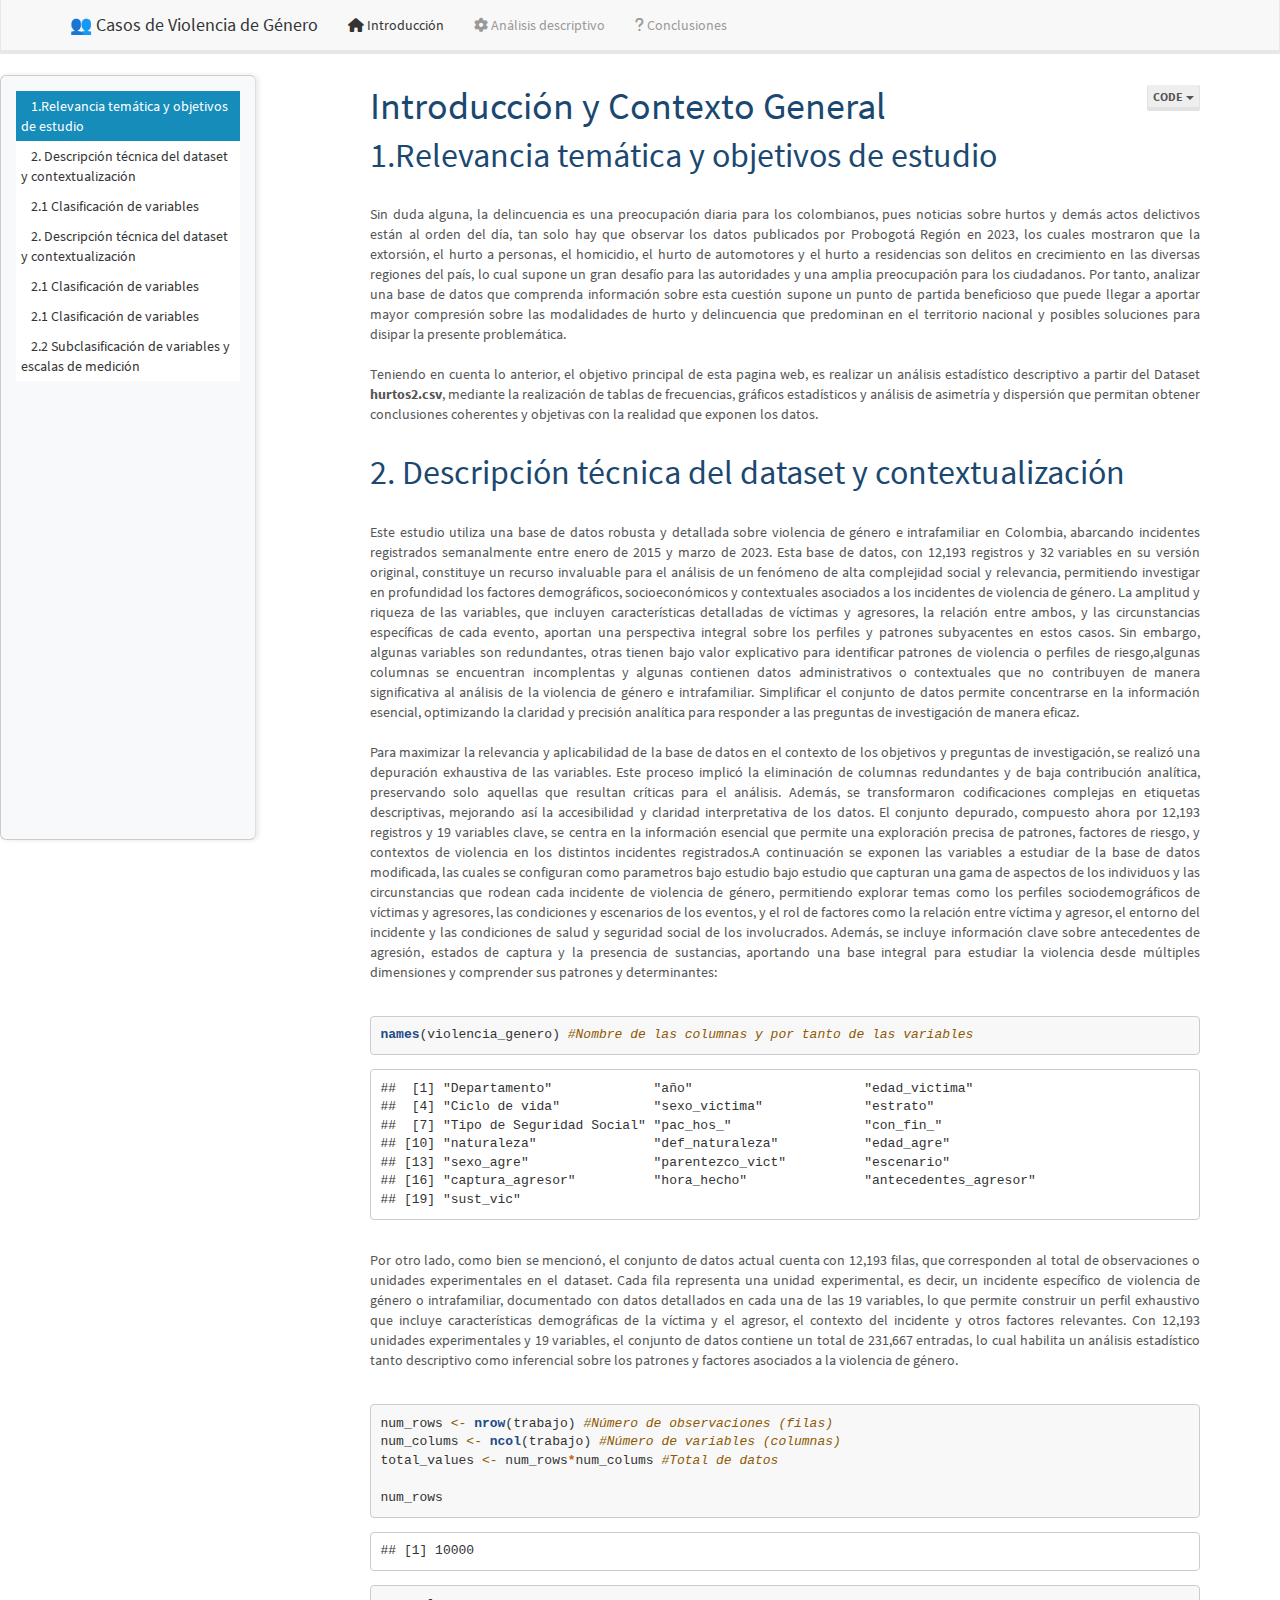
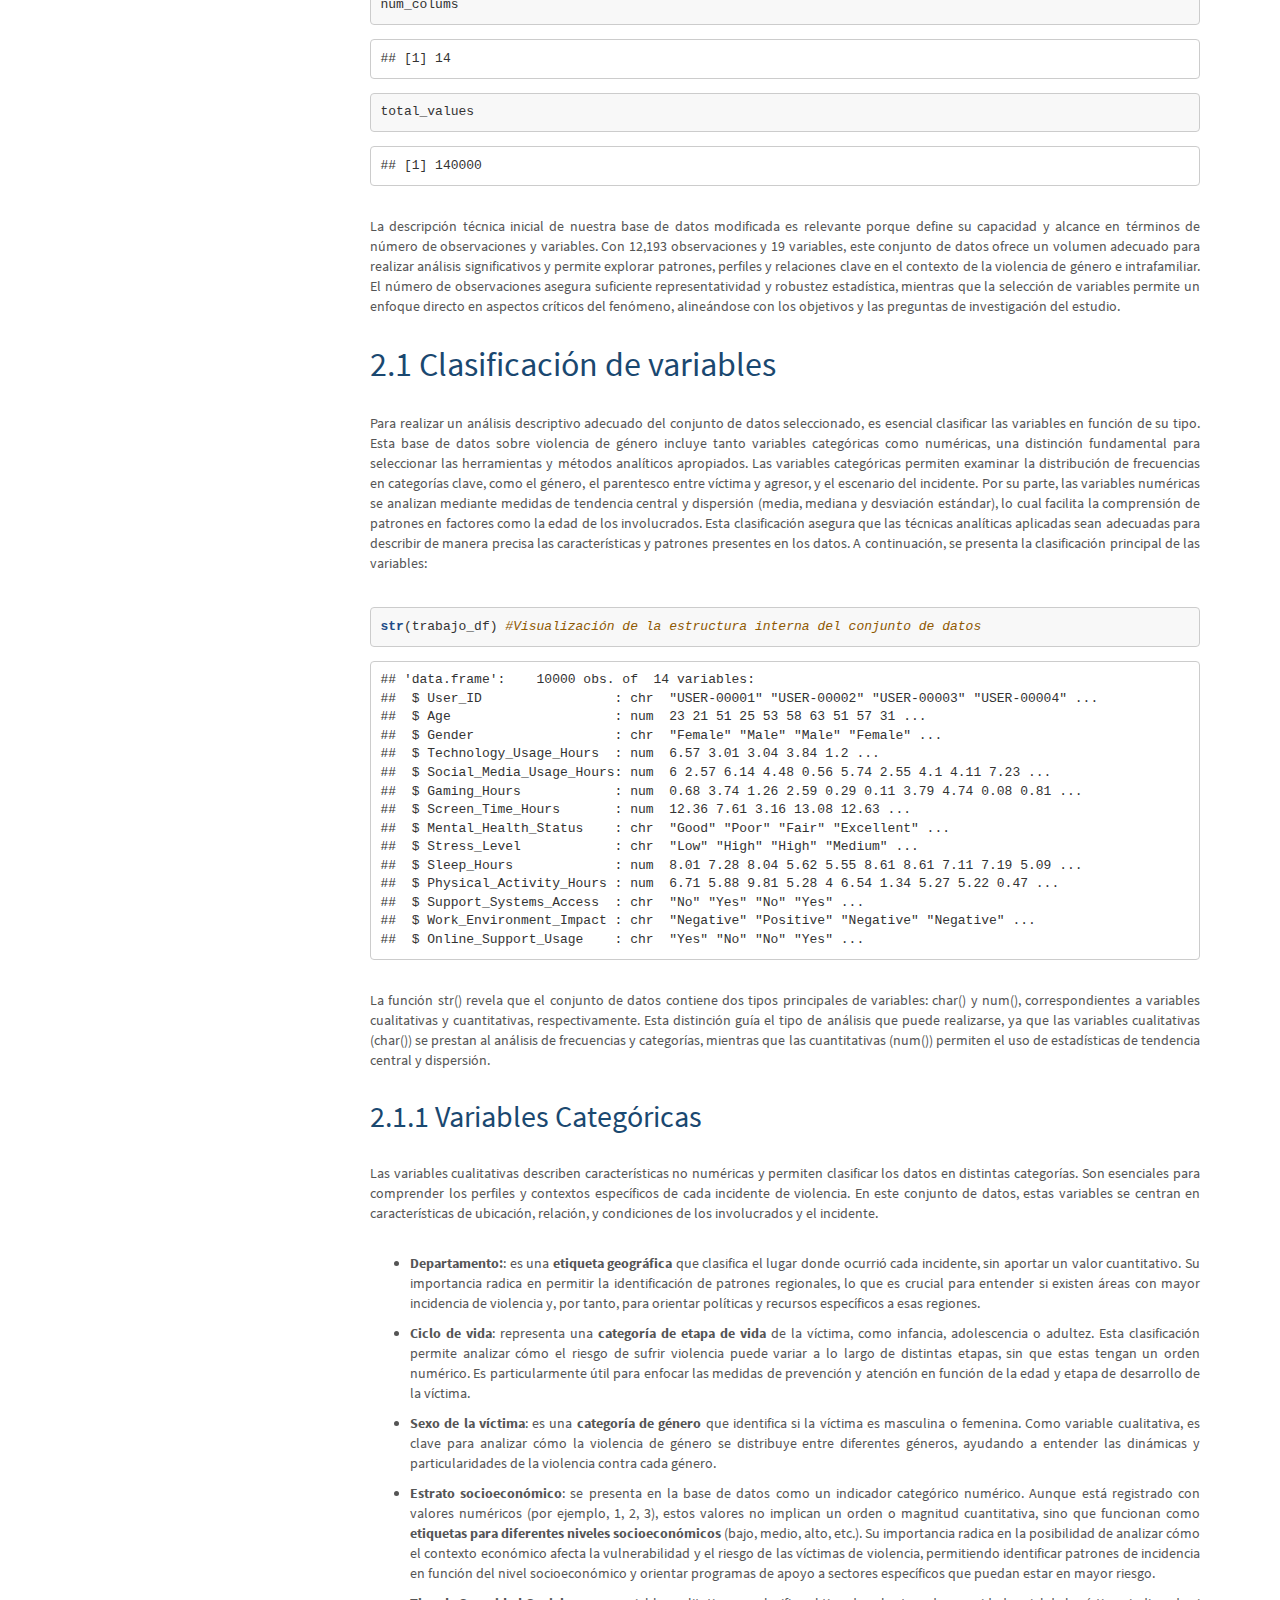
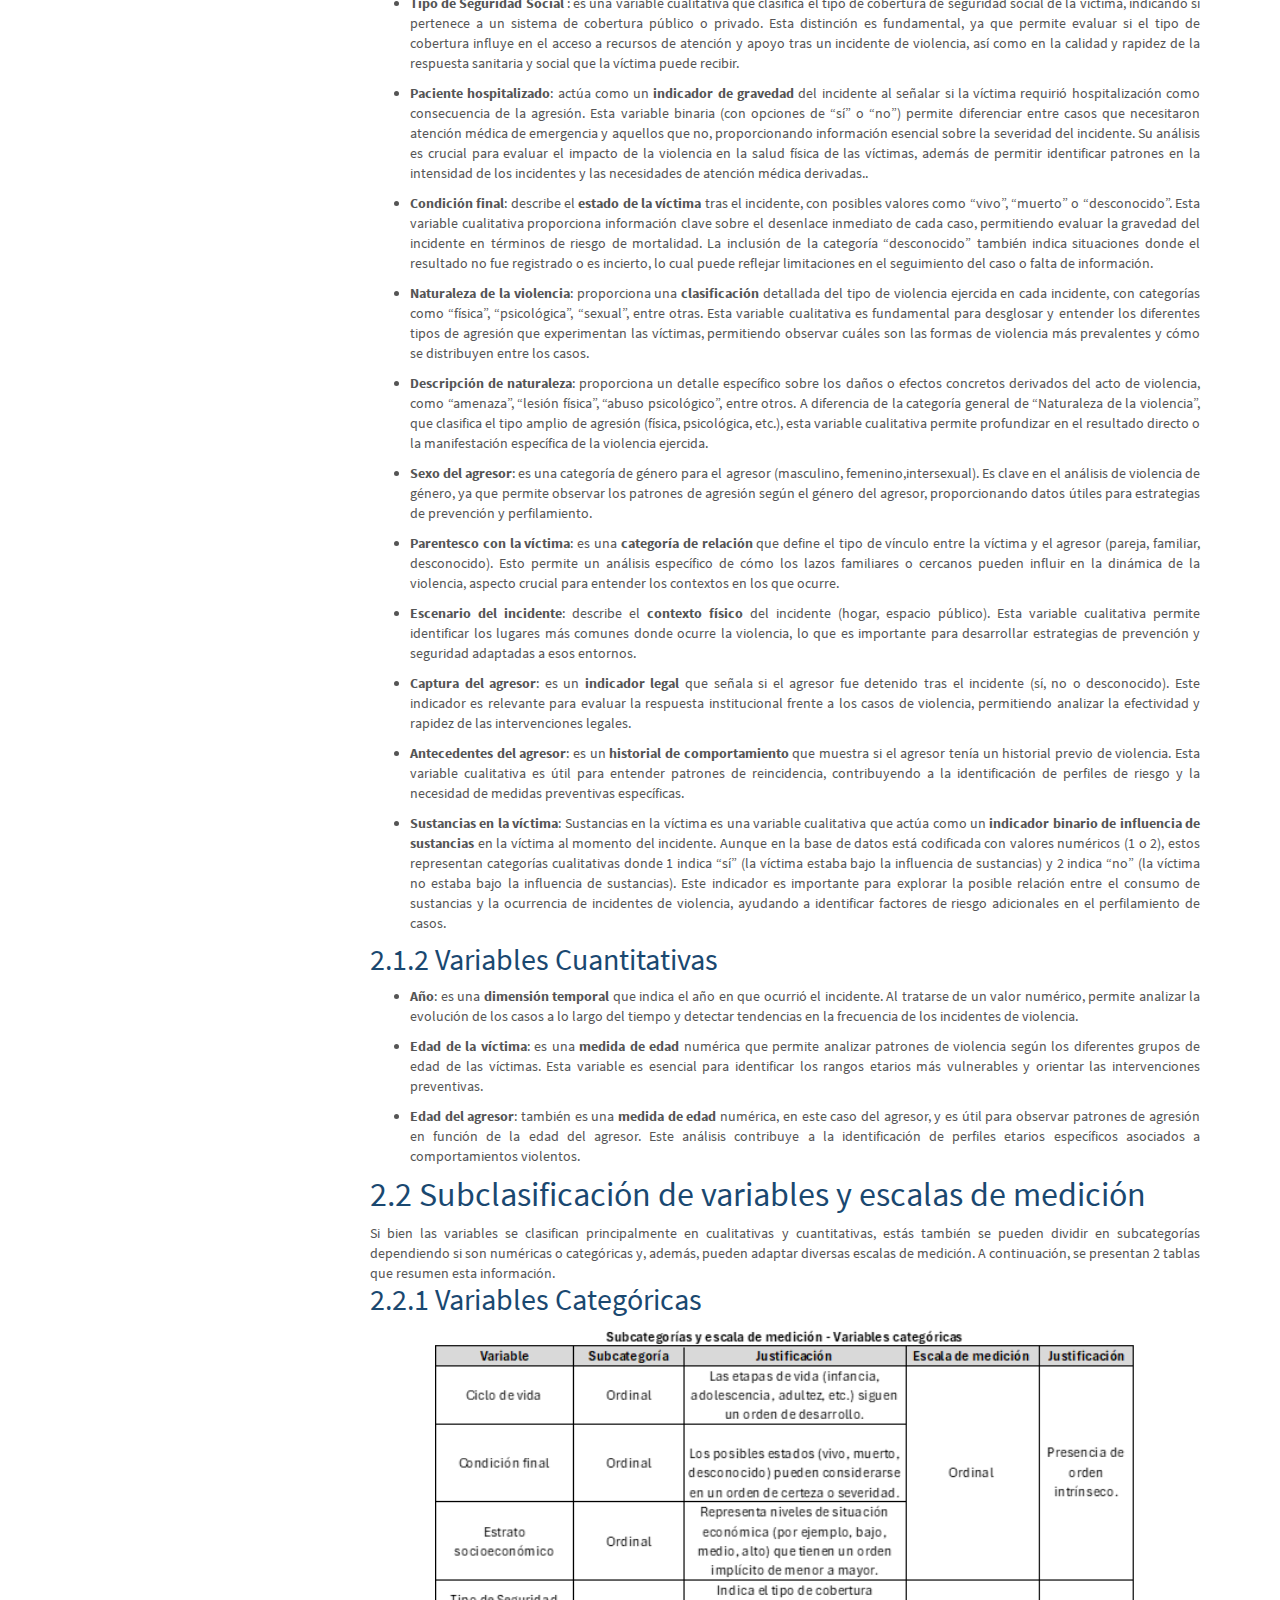
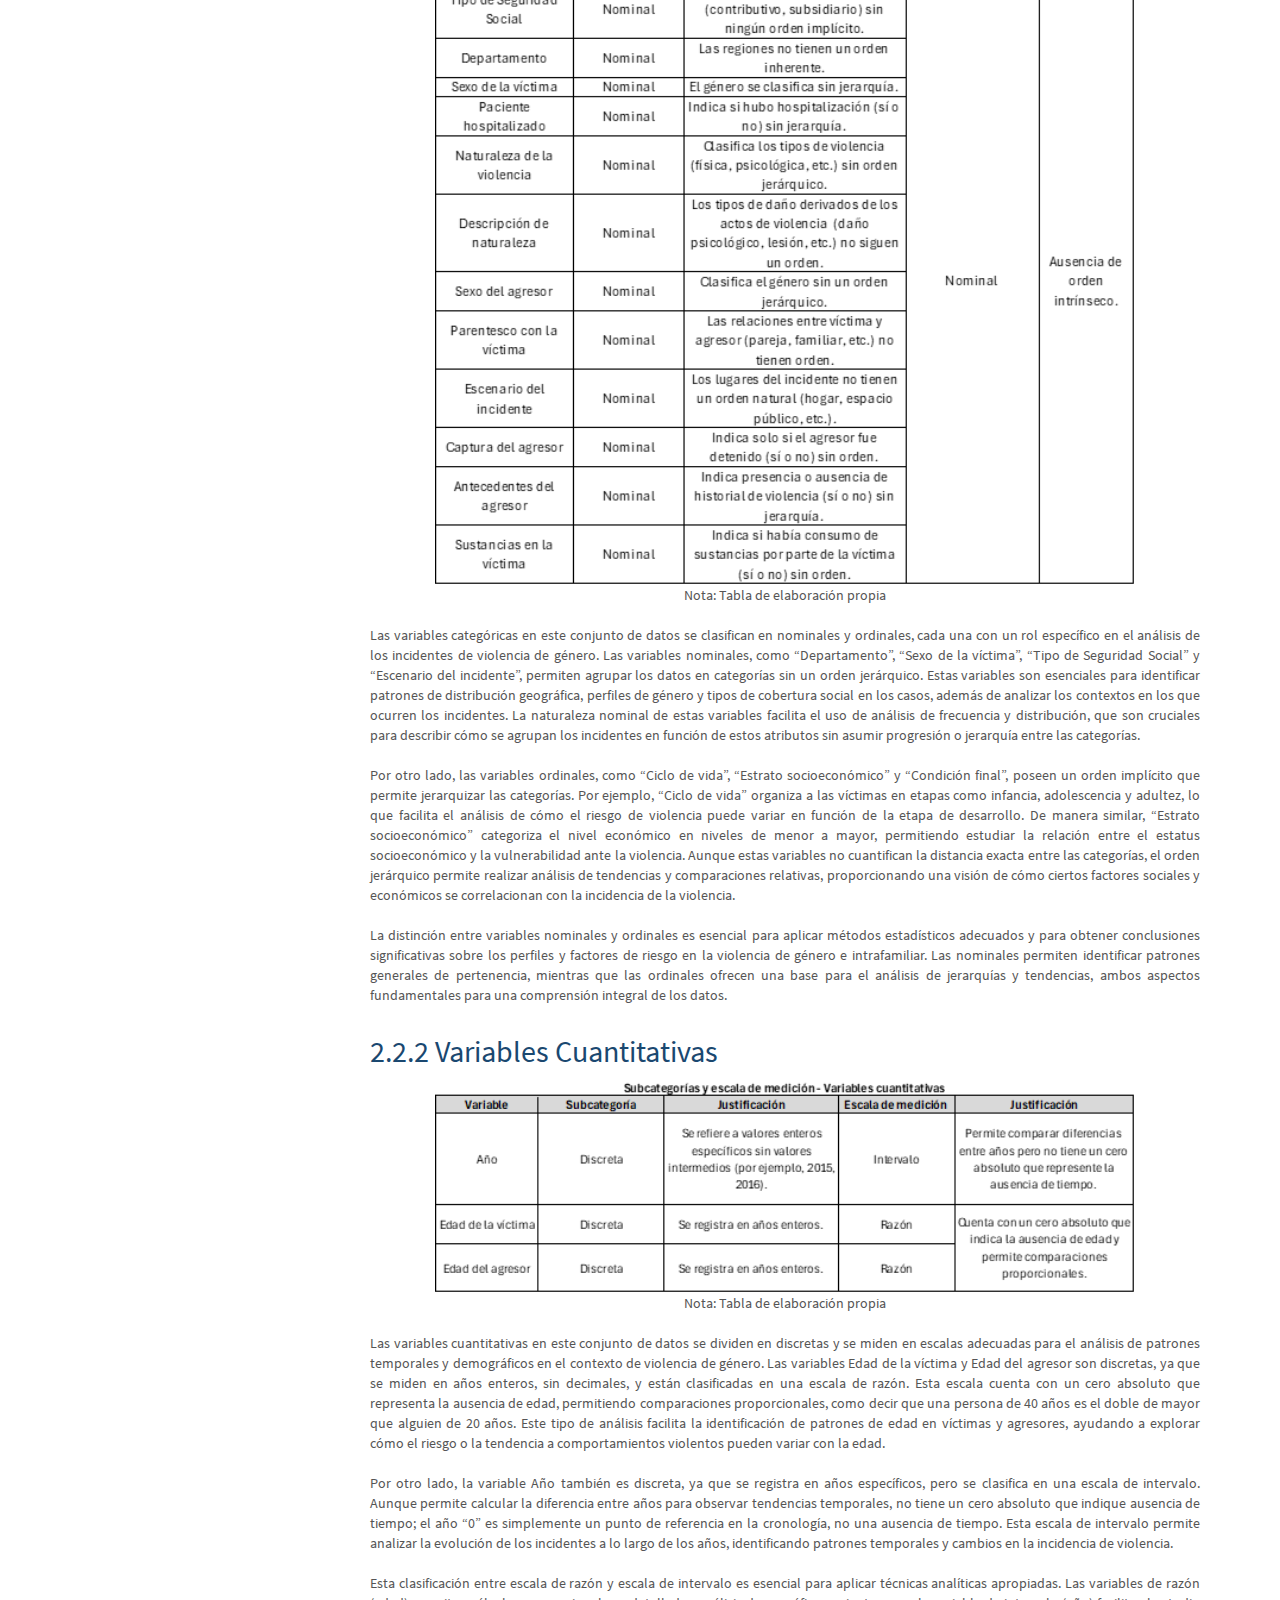
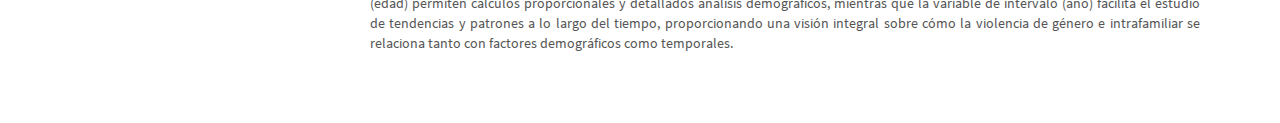
==== commit 59b61f2a: "Prueba_uno_decorrido" ====
--- a/index.html
+++ b/index.html
@@ -461,11 +461,13 @@
 
 
 <h1 class="title toc-ignore">Introducción y Contexto General</h1>
-<h3 class="subtitle">Relevancia y objetivos de estudio</h3>
-
-</div>
-
-
+
+</div>
+
+
+<div id="relevancia-temática-y-objetivos-de-estudio"
+class="section level1">
+<h1>1.Relevancia temática y objetivos de estudio</h1>
 <br>
 <div style="text-align: justify">
 Sin duda alguna, la delincuencia es una preocupación diaria para los
@@ -496,193 +498,306 @@
 h1{color:rgb(26, 72, 112)}
 h2{color:rgb(26, 72, 112)}
 </style>
-<div id="descripción-del-dataset" class="section level1">
-<h1>1. Descripción del Dataset</h1>
-<p>El conjunto de datos se compone de 10,000 filas y 14 columnas, donde
-cada columna representa una variable relacionada con el uso de
-tecnología, factores de estilo de vida y aspectos de salud mental de los
-participantes. Estas 14 columnas corresponden a características bajo
-estudio que capturan diversos aspectos de cada individuo, permitiendo
-analizar temas como el tiempo total dedicado a la tecnología, redes
-sociales y videojuegos, así como el estado de salud mental, los niveles
-de estrés, las horas de sueño y la actividad física. Además, el conjunto
-incluye información sobre el acceso a sistemas de apoyo y la percepción
-del impacto del entorno laboral en la salud mental, proporcionando una
-base integral para explorar las relaciones entre el uso de tecnología y
-el bienestar general. A continuación, se presentan las variables:</p>
-<div class="sourceCode" id="cb1"><pre class="sourceCode r"><code class="sourceCode r"><span id="cb1-1"><a href="#cb1-1" tabindex="-1"></a><span class="fu">names</span>(trabajo) <span class="co">#Nombre de las columnas y por tanto de las variables</span></span></code></pre></div>
-<pre><code>##  [1] &quot;Departamento&quot;             &quot;año&quot;                     
-##  [3] &quot;edad_victima&quot;             &quot;Ciclo de vida&quot;           
-##  [5] &quot;sexo_victima&quot;             &quot;estrato&quot;                 
-##  [7] &quot;Tipo de Seguridad Social&quot; &quot;pac_hos_&quot;                
-##  [9] &quot;con_fin_&quot;                 &quot;naturaleza&quot;              
-## [11] &quot;def_naturaleza&quot;           &quot;edad_agre&quot;               
-## [13] &quot;sexo_agre&quot;                &quot;parentezco_vict&quot;         
-## [15] &quot;escenario&quot;                &quot;captura_agresor&quot;         
-## [17] &quot;hora_hecho&quot;               &quot;antecedentes_agresor&quot;    
+</div>
+<div id="descripción-técnica-del-dataset-y-contextualización"
+class="section level1">
+<h1>2. Descripción técnica del dataset y contextualización</h1>
+<br>
+<div style="text-align: justify">
+Este estudio utiliza una base de datos robusta y detallada sobre
+violencia de género e intrafamiliar en Colombia, abarcando incidentes
+registrados semanalmente entre enero de 2015 y marzo de 2023. Esta base
+de datos, con 12,193 registros y 32 variables en su versión original,
+constituye un recurso invaluable para el análisis de un fenómeno de alta
+complejidad social y relevancia, permitiendo investigar en profundidad
+los factores demográficos, socioeconómicos y contextuales asociados a
+los incidentes de violencia de género. La amplitud y riqueza de las
+variables, que incluyen características detalladas de víctimas y
+agresores, la relación entre ambos, y las circunstancias específicas de
+cada evento, aportan una perspectiva integral sobre los perfiles y
+patrones subyacentes en estos casos. Sin embargo, algunas variables son
+redundantes, otras tienen bajo valor explicativo para identificar
+patrones de violencia o perfiles de riesgo,algunas columnas se
+encuentran incomplentas y algunas contienen datos administrativos o
+contextuales que no contribuyen de manera significativa al análisis de
+la violencia de género e intrafamiliar. Simplificar el conjunto de datos
+permite concentrarse en la información esencial, optimizando la claridad
+y precisión analítica para responder a las preguntas de investigación de
+manera eficaz.
+<div/>
+<br>
+<div style="text-align: justify">
+Para maximizar la relevancia y aplicabilidad de la base de datos en el
+contexto de los objetivos y preguntas de investigación, se realizó una
+depuración exhaustiva de las variables. Este proceso implicó la
+eliminación de columnas redundantes y de baja contribución analítica,
+preservando solo aquellas que resultan críticas para el análisis.
+Además, se transformaron codificaciones complejas en etiquetas
+descriptivas, mejorando así la accesibilidad y claridad interpretativa
+de los datos. El conjunto depurado, compuesto ahora por 12,193 registros
+y 19 variables clave, se centra en la información esencial que permite
+una exploración precisa de patrones, factores de riesgo, y contextos de
+violencia en los distintos incidentes registrados.A continuación se
+exponen las variables a estudiar de la base de datos modificada, las
+cuales se configuran como parametros bajo estudio bajo estudio que
+capturan una gama de aspectos de los individuos y las circunstancias que
+rodean cada incidente de violencia de género, permitiendo explorar temas
+como los perfiles sociodemográficos de víctimas y agresores, las
+condiciones y escenarios de los eventos, y el rol de factores como la
+relación entre víctima y agresor, el entorno del incidente y las
+condiciones de salud y seguridad social de los involucrados. Además, se
+incluye información clave sobre antecedentes de agresión, estados de
+captura y la presencia de sustancias, aportando una base integral para
+estudiar la violencia desde múltiples dimensiones y comprender sus
+patrones y determinantes:
+<div/>
+<p><br></p>
+<div class="sourceCode" id="cb1"><pre class="sourceCode r"><code class="sourceCode r"><span id="cb1-1"><a href="#cb1-1" tabindex="-1"></a><span class="fu">names</span>(violencia_genero) <span class="co">#Nombre de las columnas y por tanto de las variables</span></span></code></pre></div>
+<pre><code>##  [1] &quot;Departamento&quot;             &quot;año&quot;                      &quot;edad_victima&quot;            
+##  [4] &quot;Ciclo de vida&quot;            &quot;sexo_victima&quot;             &quot;estrato&quot;                 
+##  [7] &quot;Tipo de Seguridad Social&quot; &quot;pac_hos_&quot;                 &quot;con_fin_&quot;                
+## [10] &quot;naturaleza&quot;               &quot;def_naturaleza&quot;           &quot;edad_agre&quot;               
+## [13] &quot;sexo_agre&quot;                &quot;parentezco_vict&quot;          &quot;escenario&quot;               
+## [16] &quot;captura_agresor&quot;          &quot;hora_hecho&quot;               &quot;antecedentes_agresor&quot;    
 ## [19] &quot;sust_vic&quot;</code></pre>
-<p>Por otro lado, el conjunto de datos cuenta con 10,000 filas, que
-corresponden al total de observaciones o unidades experimentales en el
-dataset. Cada fila representa a un participante con datos específicos
-para cada una de las 14 variables, formando un perfil detallado en
-términos de uso de tecnología, estilo de vida y salud mental. Con 10,000
-unidades experimentales y 14 variables, el dataset contiene un total de
-140,000 entradas, lo cual permite un análisis estadístico tanto
-descriptivo como inferencial sobre los patrones y factores relacionados
-con el bienestar. En resumen, las dimensiones del conjunto de datos son
-las siguientes:</p>
+<br>
+<div style="text-align: justify">
+Por otro lado, como bien se mencionó, el conjunto de datos actual cuenta
+con 12,193 filas, que corresponden al total de observaciones o unidades
+experimentales en el dataset. Cada fila representa una unidad
+experimental, es decir, un incidente específico de violencia de género o
+intrafamiliar, documentado con datos detallados en cada una de las 19
+variables, lo que permite construir un perfil exhaustivo que incluye
+características demográficas de la víctima y el agresor, el contexto del
+incidente y otros factores relevantes. Con 12,193 unidades
+experimentales y 19 variables, el conjunto de datos contiene un total de
+231,667 entradas, lo cual habilita un análisis estadístico tanto
+descriptivo como inferencial sobre los patrones y factores asociados a
+la violencia de género.
+<div/>
+<p><br></p>
 <div class="sourceCode" id="cb3"><pre class="sourceCode r"><code class="sourceCode r"><span id="cb3-1"><a href="#cb3-1" tabindex="-1"></a>num_rows <span class="ot">&lt;-</span> <span class="fu">nrow</span>(trabajo) <span class="co">#Número de observaciones (filas)</span></span>
 <span id="cb3-2"><a href="#cb3-2" tabindex="-1"></a>num_colums <span class="ot">&lt;-</span> <span class="fu">ncol</span>(trabajo) <span class="co">#Número de variables (columnas)</span></span>
 <span id="cb3-3"><a href="#cb3-3" tabindex="-1"></a>total_values <span class="ot">&lt;-</span> num_rows<span class="sc">*</span>num_colums <span class="co">#Total de datos </span></span>
 <span id="cb3-4"><a href="#cb3-4" tabindex="-1"></a></span>
 <span id="cb3-5"><a href="#cb3-5" tabindex="-1"></a>num_rows</span></code></pre></div>
-<pre><code>## [1] 12193</code></pre>
+<pre><code>## [1] 10000</code></pre>
 <div class="sourceCode" id="cb5"><pre class="sourceCode r"><code class="sourceCode r"><span id="cb5-1"><a href="#cb5-1" tabindex="-1"></a>num_colums</span></code></pre></div>
-<pre><code>## [1] 19</code></pre>
+<pre><code>## [1] 14</code></pre>
 <div class="sourceCode" id="cb7"><pre class="sourceCode r"><code class="sourceCode r"><span id="cb7-1"><a href="#cb7-1" tabindex="-1"></a>total_values</span></code></pre></div>
-<pre><code>## [1] 231667</code></pre>
-<div class="sourceCode" id="cb9"><pre class="sourceCode r"><code class="sourceCode r"><span id="cb9-1"><a href="#cb9-1" tabindex="-1"></a>num_rows <span class="ot">&lt;-</span> <span class="fu">nrow</span>(trabajo) <span class="co">#Número de observaciones (filas)</span></span>
-<span id="cb9-2"><a href="#cb9-2" tabindex="-1"></a>num_colums <span class="ot">&lt;-</span> <span class="fu">ncol</span>(trabajo) <span class="co">#Número de variables (columnas)</span></span>
-<span id="cb9-3"><a href="#cb9-3" tabindex="-1"></a>total_values <span class="ot">&lt;-</span> num_rows<span class="sc">*</span>num_colums <span class="co">#Total de datos </span></span>
-<span id="cb9-4"><a href="#cb9-4" tabindex="-1"></a></span>
-<span id="cb9-5"><a href="#cb9-5" tabindex="-1"></a>num_rows</span></code></pre></div>
-<pre><code>## [1] 12193</code></pre>
-<div class="sourceCode" id="cb11"><pre class="sourceCode r"><code class="sourceCode r"><span id="cb11-1"><a href="#cb11-1" tabindex="-1"></a>num_colums</span></code></pre></div>
-<pre><code>## [1] 19</code></pre>
-<div class="sourceCode" id="cb13"><pre class="sourceCode r"><code class="sourceCode r"><span id="cb13-1"><a href="#cb13-1" tabindex="-1"></a>total_values</span></code></pre></div>
-<pre><code>## [1] 231667</code></pre>
+<pre><code>## [1] 140000</code></pre>
+<br>
+<div style="text-align: justify">
+La descripción técnica inicial de nuestra base de datos modificada es
+relevante porque define su capacidad y alcance en términos de número de
+observaciones y variables. Con 12,193 observaciones y 19 variables, este
+conjunto de datos ofrece un volumen adecuado para realizar análisis
+significativos y permite explorar patrones, perfiles y relaciones clave
+en el contexto de la violencia de género e intrafamiliar. El número de
+observaciones asegura suficiente representatividad y robustez
+estadística, mientras que la selección de variables permite un enfoque
+directo en aspectos críticos del fenómeno, alineándose con los objetivos
+y las preguntas de investigación del estudio.
+<div/>
+<p><br></p>
 </div>
 <div id="clasificación-de-variables" class="section level1">
-<h1>1.2 Clasificación de variables</h1>
-<p>Para realizar un análisis descriptivo adecuado del conjunto de datos
-seleccionado, es esencial identificar el tipo de variables que contiene.
-Este dataset abarca información sobre el uso de tecnología, factores de
-estilo de vida y aspectos de salud mental de los participantes, y
-comprende tanto variables categóricas como numéricas. La distinción
-entre estos tipos de variables es fundamental, ya que determina las
-herramientas y métodos de análisis a emplear: las variables categóricas
-permiten examinar frecuencias y distribuciones de categorías, mientras
-que las variables numéricas requieren medidas de tendencia central y
-dispersión, como la media, mediana y desviación estándar, para describir
-su comportamiento. Clasificar correctamente las variables facilita la
-aplicación de técnicas analíticas apropiadas y la obtención de
-conclusiones válidas y precisas sobre las relaciones entre el uso de
-tecnología y el bienestar. A continuación, se presenta la clasificación
-principal de las variables, obtenida mediante la siguiente función:</p>
-<div class="sourceCode" id="cb15"><pre class="sourceCode r"><code class="sourceCode r"><span id="cb15-1"><a href="#cb15-1" tabindex="-1"></a><span class="fu">str</span>(trabajo_df) <span class="co">#Visualización de la estructura interna del conjunto de datos</span></span></code></pre></div>
-<pre><code>## &#39;data.frame&#39;:    12193 obs. of  19 variables:
-##  $ Departamento            : chr  &quot;QUINDÍO&quot; &quot;CAUCA&quot; &quot;VALLE DEL CAUCA&quot; &quot;MAGDALENA&quot; ...
-##  $ año                     : num  2015 2015 2015 2015 2015 ...
-##  $ edad_victima            : num  16 17 16 16 13 14 13 16 7 20 ...
-##  $ Ciclo.de.vida           : chr  &quot;Adolescencia&quot; &quot;Adolescencia&quot; &quot;Adolescencia&quot; &quot;Adolescencia&quot; ...
-##  $ sexo_victima            : chr  &quot;Masculino&quot; &quot;Masculino&quot; &quot;Femenino&quot; &quot;Femenino&quot; ...
-##  $ estrato                 : num  1 1 2 2 1 3 1 3 3 1 ...
-##  $ Tipo.de.Seguridad.Social: chr  &quot;No asegurado&quot; &quot;Subsidiado&quot; &quot;Subsidiado&quot; &quot;Subsidiado&quot; ...
-##  $ pac_hos_                : chr  &quot;No&quot; &quot;No&quot; &quot;Sí&quot; &quot;No&quot; ...
-##  $ con_fin_                : chr  &quot;Desconocido&quot; &quot;Desconocido&quot; &quot;Vivo&quot; &quot;Desconocido&quot; ...
-##  $ naturaleza              : chr  &quot;Daño psicológico o emocional&quot; &quot;Lesión física leve&quot; &quot;Daño psicológico o emocional&quot; &quot;Lesión física leve&quot; ...
-##  $ def_naturaleza          : chr  &quot;Negligencia y abandono&quot; &quot;Violencia física&quot; &quot;Negligencia y abandono&quot; &quot;Violencia física&quot; ...
-##  $ edad_agre               : num  33 27 39 14 46 15 32 38 36 27 ...
-##  $ sexo_agre               : chr  &quot;Masculino&quot; &quot;Masculino&quot; &quot;Femenino&quot; &quot;Femenino&quot; ...
-##  $ parentezco_vict         : chr  &quot;Padre&quot; &quot;Otros&quot; &quot;Madre&quot; &quot;Otros&quot; ...
-##  $ escenario               : chr  &quot;Vía pública&quot; &quot;Vía pública&quot; &quot;Vivienda&quot; &quot;Vía pública&quot; ...
-##  $ captura_agresor         : chr  &quot;Desconocido&quot; &quot;Sí&quot; &quot;Sí&quot; &quot;No&quot; ...
-##  $ hora_hecho              : &#39;hms&#39; num  06:51:28 14:42:07 20:38:57 18:22:10 ...
-##   ..- attr(*, &quot;units&quot;)= chr &quot;secs&quot;
-##  $ antecedentes_agresor    : chr  &quot;No&quot; &quot;Sí&quot; &quot;No&quot; &quot;Sí&quot; ...
-##  $ sust_vic                : num  2 2 2 2 2 2 2 2 2 2 ...</code></pre>
-<p>como se observa, la función <code>str()</code> nos expone 2 tipos de
-varaibles: <code>char()</code> y <code>num()</code>, las cuales hacen
-referencia a las variables cualitativas y cuantitativas respectivamente.
-Como se observa la clasificación de las varaibles es la siguiente:</p>
+<h1>2.1 Clasificación de variables</h1>
+<br>
+<div style="text-align: justify">
+Para realizar un análisis descriptivo adecuado del conjunto de datos
+seleccionado, es esencial clasificar las variables en función de su
+tipo. Esta base de datos sobre violencia de género incluye tanto
+variables categóricas como numéricas, una distinción fundamental para
+seleccionar las herramientas y métodos analíticos apropiados. Las
+variables categóricas permiten examinar la distribución de frecuencias
+en categorías clave, como el género, el parentesco entre víctima y
+agresor, y el escenario del incidente. Por su parte, las variables
+numéricas se analizan mediante medidas de tendencia central y dispersión
+(media, mediana y desviación estándar), lo cual facilita la comprensión
+de patrones en factores como la edad de los involucrados. Esta
+clasificación asegura que las técnicas analíticas aplicadas sean
+adecuadas para describir de manera precisa las características y
+patrones presentes en los datos. A continuación, se presenta la
+clasificación principal de las variables:
+<div/>
+<p><br></p>
+<div class="sourceCode" id="cb9"><pre class="sourceCode r"><code class="sourceCode r"><span id="cb9-1"><a href="#cb9-1" tabindex="-1"></a><span class="fu">str</span>(trabajo_df) <span class="co">#Visualización de la estructura interna del conjunto de datos</span></span></code></pre></div>
+<pre><code>## &#39;data.frame&#39;:    10000 obs. of  14 variables:
+##  $ User_ID                 : chr  &quot;USER-00001&quot; &quot;USER-00002&quot; &quot;USER-00003&quot; &quot;USER-00004&quot; ...
+##  $ Age                     : num  23 21 51 25 53 58 63 51 57 31 ...
+##  $ Gender                  : chr  &quot;Female&quot; &quot;Male&quot; &quot;Male&quot; &quot;Female&quot; ...
+##  $ Technology_Usage_Hours  : num  6.57 3.01 3.04 3.84 1.2 ...
+##  $ Social_Media_Usage_Hours: num  6 2.57 6.14 4.48 0.56 5.74 2.55 4.1 4.11 7.23 ...
+##  $ Gaming_Hours            : num  0.68 3.74 1.26 2.59 0.29 0.11 3.79 4.74 0.08 0.81 ...
+##  $ Screen_Time_Hours       : num  12.36 7.61 3.16 13.08 12.63 ...
+##  $ Mental_Health_Status    : chr  &quot;Good&quot; &quot;Poor&quot; &quot;Fair&quot; &quot;Excellent&quot; ...
+##  $ Stress_Level            : chr  &quot;Low&quot; &quot;High&quot; &quot;High&quot; &quot;Medium&quot; ...
+##  $ Sleep_Hours             : num  8.01 7.28 8.04 5.62 5.55 8.61 8.61 7.11 7.19 5.09 ...
+##  $ Physical_Activity_Hours : num  6.71 5.88 9.81 5.28 4 6.54 1.34 5.27 5.22 0.47 ...
+##  $ Support_Systems_Access  : chr  &quot;No&quot; &quot;Yes&quot; &quot;No&quot; &quot;Yes&quot; ...
+##  $ Work_Environment_Impact : chr  &quot;Negative&quot; &quot;Positive&quot; &quot;Negative&quot; &quot;Negative&quot; ...
+##  $ Online_Support_Usage    : chr  &quot;Yes&quot; &quot;No&quot; &quot;No&quot; &quot;Yes&quot; ...</code></pre>
+<br>
+<div style="text-align: justify">
+La función str() revela que el conjunto de datos contiene dos tipos
+principales de variables: char() y num(), correspondientes a variables
+cualitativas y cuantitativas, respectivamente. Esta distinción guía el
+tipo de análisis que puede realizarse, ya que las variables cualitativas
+(char()) se prestan al análisis de frecuencias y categorías, mientras
+que las cuantitativas (num()) permiten el uso de estadísticas de
+tendencia central y dispersión.
+<div/>
+<p><br></p>
 <div id="variables-categóricas" class="section level2">
-<h2>1.2.1 Variables Categóricas</h2>
-<p>Comprenden nombres o etiquetas que indican atributos de algún
-elemento, además de ser variables que no son cuantificables o con las
-cuales no se pueden realizar operaciones aritméticas.</p>
+<h2>2.1.1 Variables Categóricas</h2>
+<br>
+<div style="text-align: justify">
+Las variables cualitativas describen características no numéricas y
+permiten clasificar los datos en distintas categorías. Son esenciales
+para comprender los perfiles y contextos específicos de cada incidente
+de violencia. En este conjunto de datos, estas variables se centran en
+características de ubicación, relación, y condiciones de los
+involucrados y el incidente.
+<div/>
+<p><br></p>
 <ul>
-<li><p><strong>User_ID:</strong>: Actúa como una <strong>etiqueta
-única</strong> para identificar individualmente a cada participante en
-el estudio, sin implicar un valor cuantitativo o clasificatorio. Su
-importancia radica en la capacidad de distinguir cada observación de
-manera anónima, esencial para el seguimiento y análisis individualizado
-sin comprometer la privacidad. Sin embargo, para el presente análisis el
-ID no se empleará.</p></li>
-<li><p><strong>Gender</strong>: Representa <strong>categorías de
-género</strong>, utilizadas para clasificar a los participantes según su
-identidad de género sin orden numérico. Esta variable es relevante para
-explorar diferencias en el uso de tecnología y la salud mental entre
-grupos de género.</p></li>
-<li><p><strong>Mental_Health_Status</strong>: Describe
-<strong>categorías de estado de salud mental</strong>, evaluadas por
-cada participante. Esta variable es esencial para comprender el
-bienestar subjetivo y su posible relación con otros factores como el uso
-de tecnología y el estilo de vida.</p></li>
-<li><p><strong>Stress_Level</strong>: Refleja <strong>categorías de
-nivel de estrés</strong>, en las cuales los participantes se
-autoevalúan. Es clave para analizar cómo diferentes niveles de estrés
-pueden estar asociados con patrones en el uso de tecnología y hábitos
-diarios.</p></li>
-<li><p><strong>Support_Systems_Access</strong>: Indica el <strong>acceso
-a sistemas de apoyo emocional</strong>, categorizado en función de la
-disponibilidad de redes de apoyo para los participantes. Su relevancia
-radica en contextualizar el respaldo social y su posible influencia en
-la resiliencia y salud mental.</p></li>
-<li><p><strong>Work_Environment_Impact</strong>: Representa la
-percepción del impacto del entorno laboral sobre el bienestar mental,
-clasificada en <strong>categorías</strong>. Esta variable es importante
-para evaluar la influencia de factores externos en el bienestar mental
-de los participantes.</p></li>
-<li><p><strong>Online_Support_Usage</strong>: Representa el uso de
-recursos de apoyo en línea, categorizando la preferencia o dependencia
-de servicios digitales de asistencia. Esta variable es fundamental para
-analizar el papel del soporte digital en el bienestar mental,
-permitiendo explorar su influencia en la gestión del estrés y la salud
-emocional de los participantes.</p></li>
+<li><p><strong>Departamento:</strong>: es una <strong>etiqueta
+geográfica</strong> que clasifica el lugar donde ocurrió cada incidente,
+sin aportar un valor cuantitativo. Su importancia radica en permitir la
+identificación de patrones regionales, lo que es crucial para entender
+si existen áreas con mayor incidencia de violencia y, por tanto, para
+orientar políticas y recursos específicos a esas regiones.</p></li>
+<li><p><strong>Ciclo de vida</strong>: representa una <strong>categoría
+de etapa de vida</strong> de la víctima, como infancia, adolescencia o
+adultez. Esta clasificación permite analizar cómo el riesgo de sufrir
+violencia puede variar a lo largo de distintas etapas, sin que estas
+tengan un orden numérico. Es particularmente útil para enfocar las
+medidas de prevención y atención en función de la edad y etapa de
+desarrollo de la víctima.</p></li>
+<li><p><strong>Sexo de la víctima</strong>: es una <strong>categoría de
+género</strong> que identifica si la víctima es masculina o femenina.
+Como variable cualitativa, es clave para analizar cómo la violencia de
+género se distribuye entre diferentes géneros, ayudando a entender las
+dinámicas y particularidades de la violencia contra cada
+género.</p></li>
+<li><p><strong>Estrato socioeconómico</strong>: se presenta en la base
+de datos como un indicador categórico numérico. Aunque está registrado
+con valores numéricos (por ejemplo, 1, 2, 3), estos valores no implican
+un orden o magnitud cuantitativa, sino que funcionan como
+<strong>etiquetas para diferentes niveles socioeconómicos</strong>
+(bajo, medio, alto, etc.). Su importancia radica en la posibilidad de
+analizar cómo el contexto económico afecta la vulnerabilidad y el riesgo
+de las víctimas de violencia, permitiendo identificar patrones de
+incidencia en función del nivel socioeconómico y orientar programas de
+apoyo a sectores específicos que puedan estar en mayor riesgo.</p></li>
+<li><p><strong>Tipo de Seguridad Social </strong>: es una variable
+cualitativa que clasifica el tipo de cobertura de seguridad social de la
+víctima, indicando si pertenece a un sistema de cobertura público o
+privado. Esta distinción es fundamental, ya que permite evaluar si el
+tipo de cobertura influye en el acceso a recursos de atención y apoyo
+tras un incidente de violencia, así como en la calidad y rapidez de la
+respuesta sanitaria y social que la víctima puede recibir.</p></li>
+<li><p><strong>Paciente hospitalizado</strong>: actúa como un
+<strong>indicador de gravedad</strong> del incidente al señalar si la
+víctima requirió hospitalización como consecuencia de la agresión. Esta
+variable binaria (con opciones de “sí” o “no”) permite diferenciar entre
+casos que necesitaron atención médica de emergencia y aquellos que no,
+proporcionando información esencial sobre la severidad del incidente. Su
+análisis es crucial para evaluar el impacto de la violencia en la salud
+física de las víctimas, además de permitir identificar patrones en la
+intensidad de los incidentes y las necesidades de atención médica
+derivadas..</p></li>
+<li><p><strong>Condición final</strong>: describe el <strong>estado de
+la víctima</strong> tras el incidente, con posibles valores como “vivo”,
+“muerto” o “desconocido”. Esta variable cualitativa proporciona
+información clave sobre el desenlace inmediato de cada caso, permitiendo
+evaluar la gravedad del incidente en términos de riesgo de mortalidad.
+La inclusión de la categoría “desconocido” también indica situaciones
+donde el resultado no fue registrado o es incierto, lo cual puede
+reflejar limitaciones en el seguimiento del caso o falta de
+información.</p></li>
+<li><p><strong>Naturaleza de la violencia</strong>: proporciona una
+<strong>clasificación</strong> detallada del tipo de violencia ejercida
+en cada incidente, con categorías como “física”, “psicológica”,
+“sexual”, entre otras. Esta variable cualitativa es fundamental para
+desglosar y entender los diferentes tipos de agresión que experimentan
+las víctimas, permitiendo observar cuáles son las formas de violencia
+más prevalentes y cómo se distribuyen entre los casos.</p></li>
+<li><p><strong>Descripción de naturaleza</strong>: proporciona un
+detalle específico sobre los daños o efectos concretos derivados del
+acto de violencia, como “amenaza”, “lesión física”, “abuso psicológico”,
+entre otros. A diferencia de la categoría general de “Naturaleza de la
+violencia”, que clasifica el tipo amplio de agresión (física,
+psicológica, etc.), esta variable cualitativa permite profundizar en el
+resultado directo o la manifestación específica de la violencia
+ejercida.</p></li>
+<li><p><strong>Sexo del agresor</strong>: es una categoría de género
+para el agresor (masculino, femenino,intersexual). Es clave en el
+análisis de violencia de género, ya que permite observar los patrones de
+agresión según el género del agresor, proporcionando datos útiles para
+estrategias de prevención y perfilamiento.</p></li>
+<li><p><strong>Parentesco con la víctima</strong>: es una
+<strong>categoría de relación</strong> que define el tipo de vínculo
+entre la víctima y el agresor (pareja, familiar, desconocido). Esto
+permite un análisis específico de cómo los lazos familiares o cercanos
+pueden influir en la dinámica de la violencia, aspecto crucial para
+entender los contextos en los que ocurre.</p></li>
+<li><p><strong>Escenario del incidente</strong>: describe el
+<strong>contexto físico</strong> del incidente (hogar, espacio público).
+Esta variable cualitativa permite identificar los lugares más comunes
+donde ocurre la violencia, lo que es importante para desarrollar
+estrategias de prevención y seguridad adaptadas a esos
+entornos.</p></li>
+<li><p><strong>Captura del agresor</strong>: es un <strong>indicador
+legal</strong> que señala si el agresor fue detenido tras el incidente
+(sí, no o desconocido). Este indicador es relevante para evaluar la
+respuesta institucional frente a los casos de violencia, permitiendo
+analizar la efectividad y rapidez de las intervenciones
+legales.</p></li>
+<li><p><strong>Antecedentes del agresor</strong>: es un
+<strong>historial de comportamiento</strong> que muestra si el agresor
+tenía un historial previo de violencia. Esta variable cualitativa es
+útil para entender patrones de reincidencia, contribuyendo a la
+identificación de perfiles de riesgo y la necesidad de medidas
+preventivas específicas.</p></li>
+<li><p><strong>Sustancias en la víctima</strong>: Sustancias en la
+víctima es una variable cualitativa que actúa como un <strong>indicador
+binario de influencia de sustancias</strong> en la víctima al momento
+del incidente. Aunque en la base de datos está codificada con valores
+numéricos (1 o 2), estos representan categorías cualitativas donde 1
+indica “sí” (la víctima estaba bajo la influencia de sustancias) y 2
+indica “no” (la víctima no estaba bajo la influencia de sustancias).
+Este indicador es importante para explorar la posible relación entre el
+consumo de sustancias y la ocurrencia de incidentes de violencia,
+ayudando a identificar factores de riesgo adicionales en el
+perfilamiento de casos.</p></li>
 </ul>
 </div>
 <div id="variables-cuantitativas" class="section level2">
-<h2>1.2.2 Variables Cuantitativas</h2>
+<h2>2.1.2 Variables Cuantitativas</h2>
 <ul>
-<li><p><strong>Age</strong>: Edad del participante en años, una variable
-cuantificable que mide el tiempo de vida de cada individuo. Su inclusión
-es fundamental para identificar tendencias en el uso de tecnología y la
-salud mental que varían con la edad, proporcionando una dimensión
-demográfica clave en el análisis.</p></li>
-<li><p><strong>Technology_Usage_Hours</strong>: Horas diarias dedicadas
-al uso de tecnología, una variable cuantitativa que captura el tiempo
-exacto de exposición tecnológica. Es una medida esencial para estudiar
-el impacto del tiempo de pantalla en la salud mental y su relación con
-otros factores de estilo de vida.</p></li>
-<li><p><strong>Social_Media_Usage_Hours</strong>: Horas diarias
-dedicadas a redes sociales, cuantificables y expresadas en unidades de
-tiempo. Permite analizar de manera precisa cómo el tiempo en redes
-sociales afecta el estrés y la salud mental de los
-participantes.</p></li>
-<li><p><strong>Gaming_Hours</strong>: Horas diarias dedicadas a
-videojuegos, cuantificadas para reflejar el tiempo exacto invertido en
-esta actividad. Esta medida permite evaluar si el tiempo de juego se
-correlaciona con otros aspectos del bienestar mental y social.</p></li>
-<li><p><strong>Screen_Time_Hours</strong>: Tiempo total de pantalla al
-día, medido en horas y cuantificado para reflejar la exposición total a
-dispositivos digitales. Es relevante para analizar cómo la exposición
-prolongada a pantallas puede influir en la salud mental y el bienestar
-general.</p></li>
-<li><p><strong>Sleep_Hours</strong>: Promedio de horas de sueño diario,
-cuantificable en unidades de tiempo. Es crucial para entender la
-relación entre un descanso adecuado, el estrés y el bienestar general de
-los participantes.</p></li>
-<li><p><strong>Physical_Activity_Hours</strong>: Horas diarias dedicadas
-a actividad física, una medida cuantitativa que cuantifica el nivel de
-actividad física. Es clave en estudios de salud mental y bienestar, ya
-que la actividad física se relaciona con la reducción del estrés y el
-fortalecimiento del bienestar general.</p></li>
+<li><p><strong>Año</strong>: es una <strong>dimensión temporal</strong>
+que indica el año en que ocurrió el incidente. Al tratarse de un valor
+numérico, permite analizar la evolución de los casos a lo largo del
+tiempo y detectar tendencias en la frecuencia de los incidentes de
+violencia.</p></li>
+<li><p><strong>Edad de la víctima</strong>: es una <strong>medida de
+edad</strong> numérica que permite analizar patrones de violencia según
+los diferentes grupos de edad de las víctimas. Esta variable es esencial
+para identificar los rangos etarios más vulnerables y orientar las
+intervenciones preventivas.</p></li>
+<li><p><strong>Edad del agresor</strong>: también es una <strong>medida
+de edad</strong> numérica, en este caso del agresor, y es útil para
+observar patrones de agresión en función de la edad del agresor. Este
+análisis contribuye a la identificación de perfiles etarios específicos
+asociados a comportamientos violentos.</p></li>
 </ul>
 </div>
 </div>
 <div id="subclasificación-de-variables-y-escalas-de-medición"
 class="section level1">
-<h1>1.3 Subclasificación de variables y escalas de medición</h1>
+<h1>2.2 Subclasificación de variables y escalas de medición</h1>
 <div style="text-align: justify">
 Si bien las variables se clasifican principalmente en cualitativas y
 cuantitativas, estás también se pueden dividir en subcategorías
@@ -692,45 +807,62 @@
 <div/>
 
 <div id="variables-categóricas-1" class="section level2">
-<h2>1.3.1 Variables Categóricas</h2>
+<h2>2.2.1 Variables Categóricas</h2>
 <center>
 <div class="float">
-<img src="tabla%203.png" width="700"
+<img src="Variable_violencia1.png" width="700"
 alt="Nota: Tabla de elaboración propia" />
 <div class="figcaption">Nota: Tabla de elaboración propia</div>
 </div>
 </center>
 <br>
 <div style="text-align: justify">
-Las variables categóricas en este conjunto de datos se dividen en
-nominales y ordinales, cada una con su respectiva relevancia en el
-análisis de bienestar y uso de tecnología. Las variables nominales, que
-incluyen User_ID, Gender, Support_Systems_Access,
-Work_Environment_Impact, y Online_Support_Usage, permiten clasificar a
-los participantes en categorías sin un orden jerárquico. Esto es
-fundamental para identificar patrones de pertenencia y realizar análisis
-de frecuencia, facilitando una comprensión de características como el
-acceso a sistemas de apoyo o el impacto percibido del entorno laboral
-sin asumir una progresión entre las categorías.
-<div/>
-<br> Por otro lado, las variables ordinales, como Mental_Health_Status y
-Stress_Level, poseen un orden implícito que permite jerarquizar los
-estados de salud mental y niveles de estrés. Aunque no se cuantifica la
-distancia exacta entre cada categoría, este orden facilita el análisis
-de tendencias en el bienestar percibido y el estrés, proporcionando una
-visión de cómo estas variables se relacionan con el uso de tecnología y
-otros factores de estilo de vida. Esta clasificación entre nominales y
-ordinales es esencial para aplicar métodos estadísticos adecuados a cada
-tipo de variable y obtener resultados significativos en el análisis del
-conjunto de datos.
+Las variables categóricas en este conjunto de datos se clasifican en
+nominales y ordinales, cada una con un rol específico en el análisis de
+los incidentes de violencia de género. Las variables nominales, como
+“Departamento”, “Sexo de la víctima”, “Tipo de Seguridad Social” y
+“Escenario del incidente”, permiten agrupar los datos en categorías sin
+un orden jerárquico. Estas variables son esenciales para identificar
+patrones de distribución geográfica, perfiles de género y tipos de
+cobertura social en los casos, además de analizar los contextos en los
+que ocurren los incidentes. La naturaleza nominal de estas variables
+facilita el uso de análisis de frecuencia y distribución, que son
+cruciales para describir cómo se agrupan los incidentes en función de
+estos atributos sin asumir progresión o jerarquía entre las categorías.
+<div/>
+<br>
+<div style="text-align: justify">
+Por otro lado, las variables ordinales, como “Ciclo de vida”, “Estrato
+socioeconómico” y “Condición final”, poseen un orden implícito que
+permite jerarquizar las categorías. Por ejemplo, “Ciclo de vida”
+organiza a las víctimas en etapas como infancia, adolescencia y adultez,
+lo que facilita el análisis de cómo el riesgo de violencia puede variar
+en función de la etapa de desarrollo. De manera similar, “Estrato
+socioeconómico” categoriza el nivel económico en niveles de menor a
+mayor, permitiendo estudiar la relación entre el estatus socioeconómico
+y la vulnerabilidad ante la violencia. Aunque estas variables no
+cuantifican la distancia exacta entre las categorías, el orden
+jerárquico permite realizar análisis de tendencias y comparaciones
+relativas, proporcionando una visión de cómo ciertos factores sociales y
+económicos se correlacionan con la incidencia de la violencia.
+<div/>
+<br>
+<div style="text-align: justify">
+La distinción entre variables nominales y ordinales es esencial para
+aplicar métodos estadísticos adecuados y para obtener conclusiones
+significativas sobre los perfiles y factores de riesgo en la violencia
+de género e intrafamiliar. Las nominales permiten identificar patrones
+generales de pertenencia, mientras que las ordinales ofrecen una base
+para el análisis de jerarquías y tendencias, ambos aspectos
+fundamentales para una comprensión integral de los datos.
 <div/>
 <p><br></p>
 </div>
 <div id="variables-cuantitativas-1" class="section level2">
-<h2>1.3.2 Variables Cuantitativas</h2>
+<h2>2.2.2 Variables Cuantitativas</h2>
 <center>
 <div class="float">
-<img src="tabla%204.png" width="700"
+<img src="variable_violencia2.png" width="700"
 alt="Nota: Tabla de elaboración propia" />
 <div class="figcaption">Nota: Tabla de elaboración propia</div>
 </div>
@@ -738,30 +870,44 @@
 <br>
 <div style="text-align: justify">
 Las variables cuantitativas en este conjunto de datos se dividen en
-continuas y discretas, cada una con una escala de medición adecuada para
-el análisis. La única variable discreta es Age, medida en años enteros y
-clasificada en una escala de razón, ya que cuenta con un cero absoluto
-que representa la ausencia de tiempo de vida. Esto permite comparaciones
-proporcionales, como afirmar que alguien de 30 años tiene el doble de
-edad que alguien de 15 años, lo cual es útil en el análisis demográfico
-y en la identificación de patrones de edad en el uso de tecnología y
-bienestar.
-<div/>
-<br> Las demás variables cuantitativas Technology_Usage_Hours,
-Social_Media_Usage_Hours, Gaming_Hours, Screen_Time_Hours, Sleep_Hours y
-Physical_Activity_Hours— son continuas. Estas variables se miden en una
-escala de razón con un cero absoluto, que representa la ausencia total
-de la actividad medida (por ejemplo, cero horas de uso de tecnología o
-de sueño). Esto permite operaciones aritméticas y análisis detallados,
-como el cálculo de promedios, variaciones y proporciones, para estudiar
-la relación entre el uso de tecnología, el tiempo dedicado a actividades
-específicas y su impacto en el bienestar general.
+discretas y se miden en escalas adecuadas para el análisis de patrones
+temporales y demográficos en el contexto de violencia de género. Las
+variables Edad de la víctima y Edad del agresor son discretas, ya que se
+miden en años enteros, sin decimales, y están clasificadas en una escala
+de razón. Esta escala cuenta con un cero absoluto que representa la
+ausencia de edad, permitiendo comparaciones proporcionales, como decir
+que una persona de 40 años es el doble de mayor que alguien de 20 años.
+Este tipo de análisis facilita la identificación de patrones de edad en
+víctimas y agresores, ayudando a explorar cómo el riesgo o la tendencia
+a comportamientos violentos pueden variar con la edad.
+<div/>
+<br>
+<div style="text-align: justify">
+Por otro lado, la variable Año también es discreta, ya que se registra
+en años específicos, pero se clasifica en una escala de intervalo.
+Aunque permite calcular la diferencia entre años para observar
+tendencias temporales, no tiene un cero absoluto que indique ausencia de
+tiempo; el año “0” es simplemente un punto de referencia en la
+cronología, no una ausencia de tiempo. Esta escala de intervalo permite
+analizar la evolución de los incidentes a lo largo de los años,
+identificando patrones temporales y cambios en la incidencia de
+violencia.
+<div/>
+<br>
+<div style="text-align: justify">
+Esta clasificación entre escala de razón y escala de intervalo es
+esencial para aplicar técnicas analíticas apropiadas. Las variables de
+razón (edad) permiten cálculos proporcionales y detallados análisis
+demográficos, mientras que la variable de intervalo (año) facilita el
+estudio de tendencias y patrones a lo largo del tiempo, proporcionando
+una visión integral sobre cómo la violencia de género e intrafamiliar se
+relaciona tanto con factores demográficos como temporales.
 <div/>
 <p><br></p>
 </div>
 </div>
 
-<div id="rmd-source-code">[base64]</div>
+<div id="rmd-source-code">[base64]</div>
 
 
 </div>
